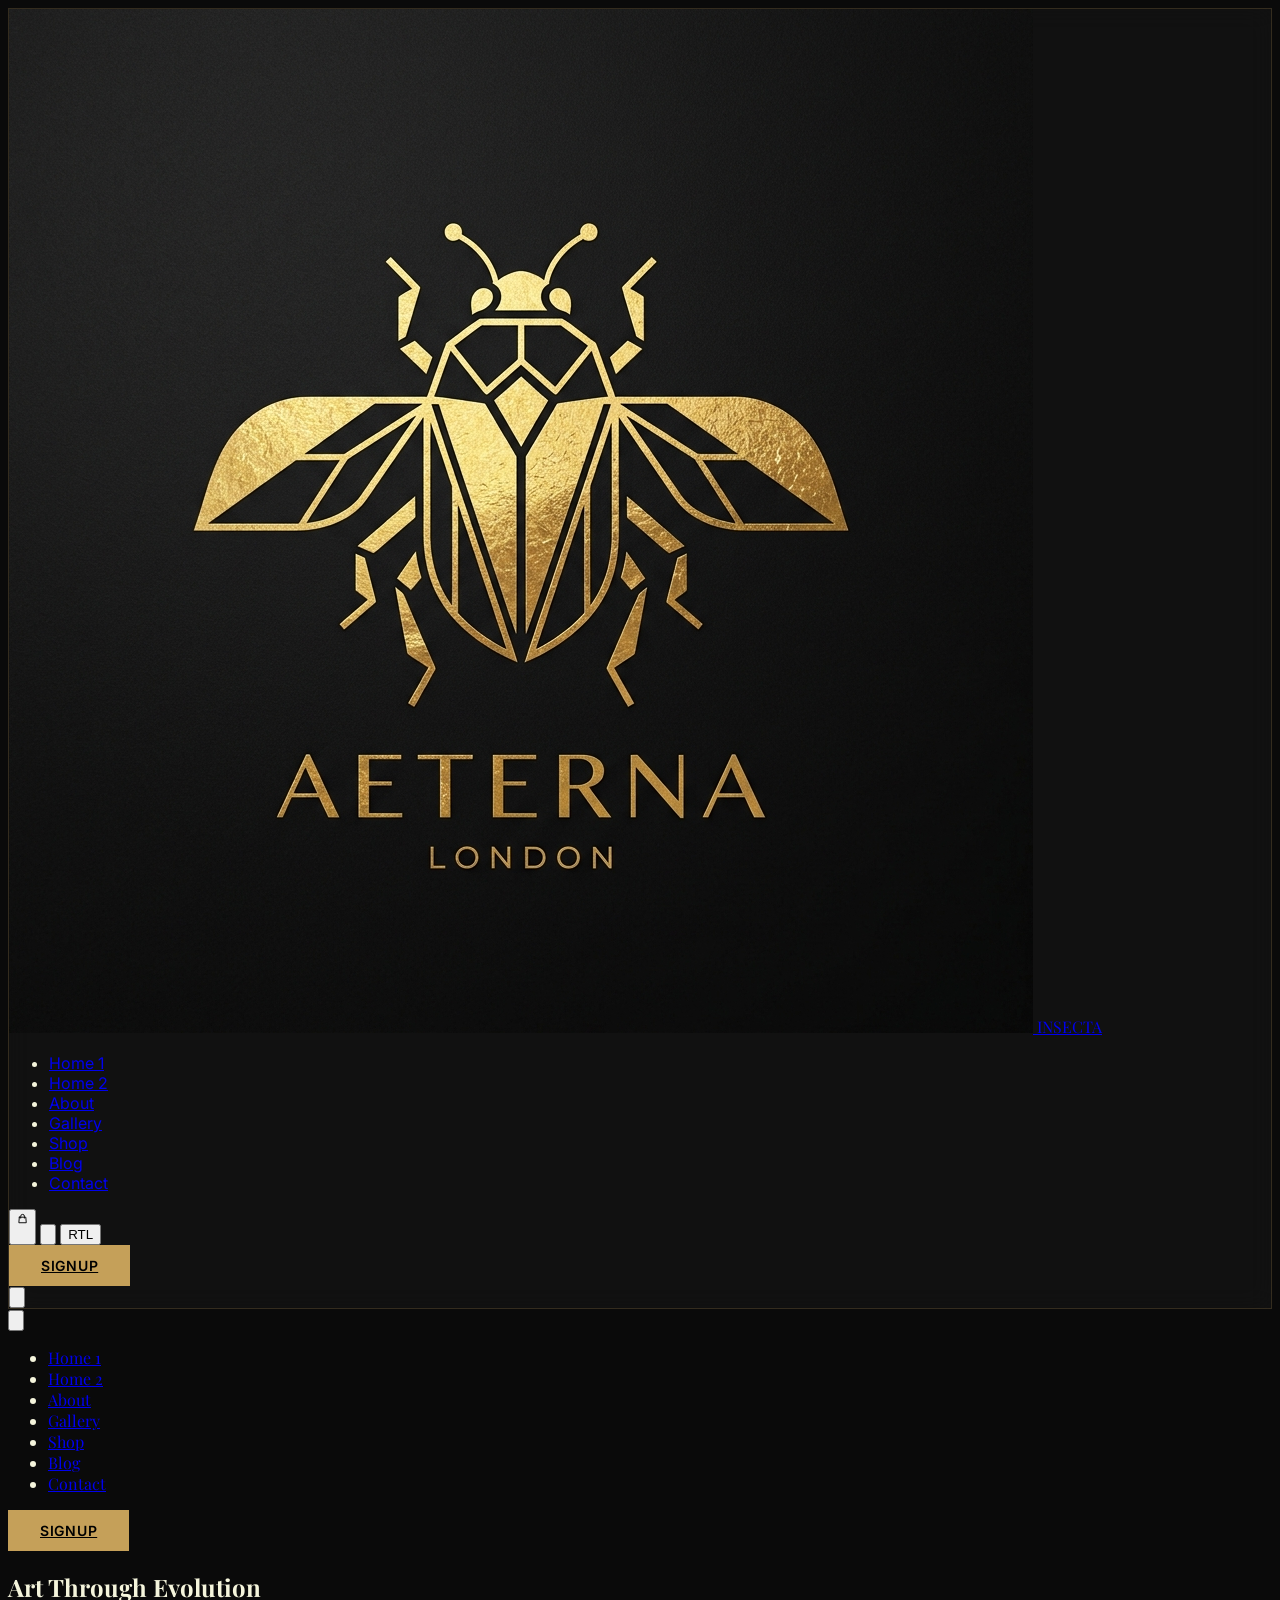
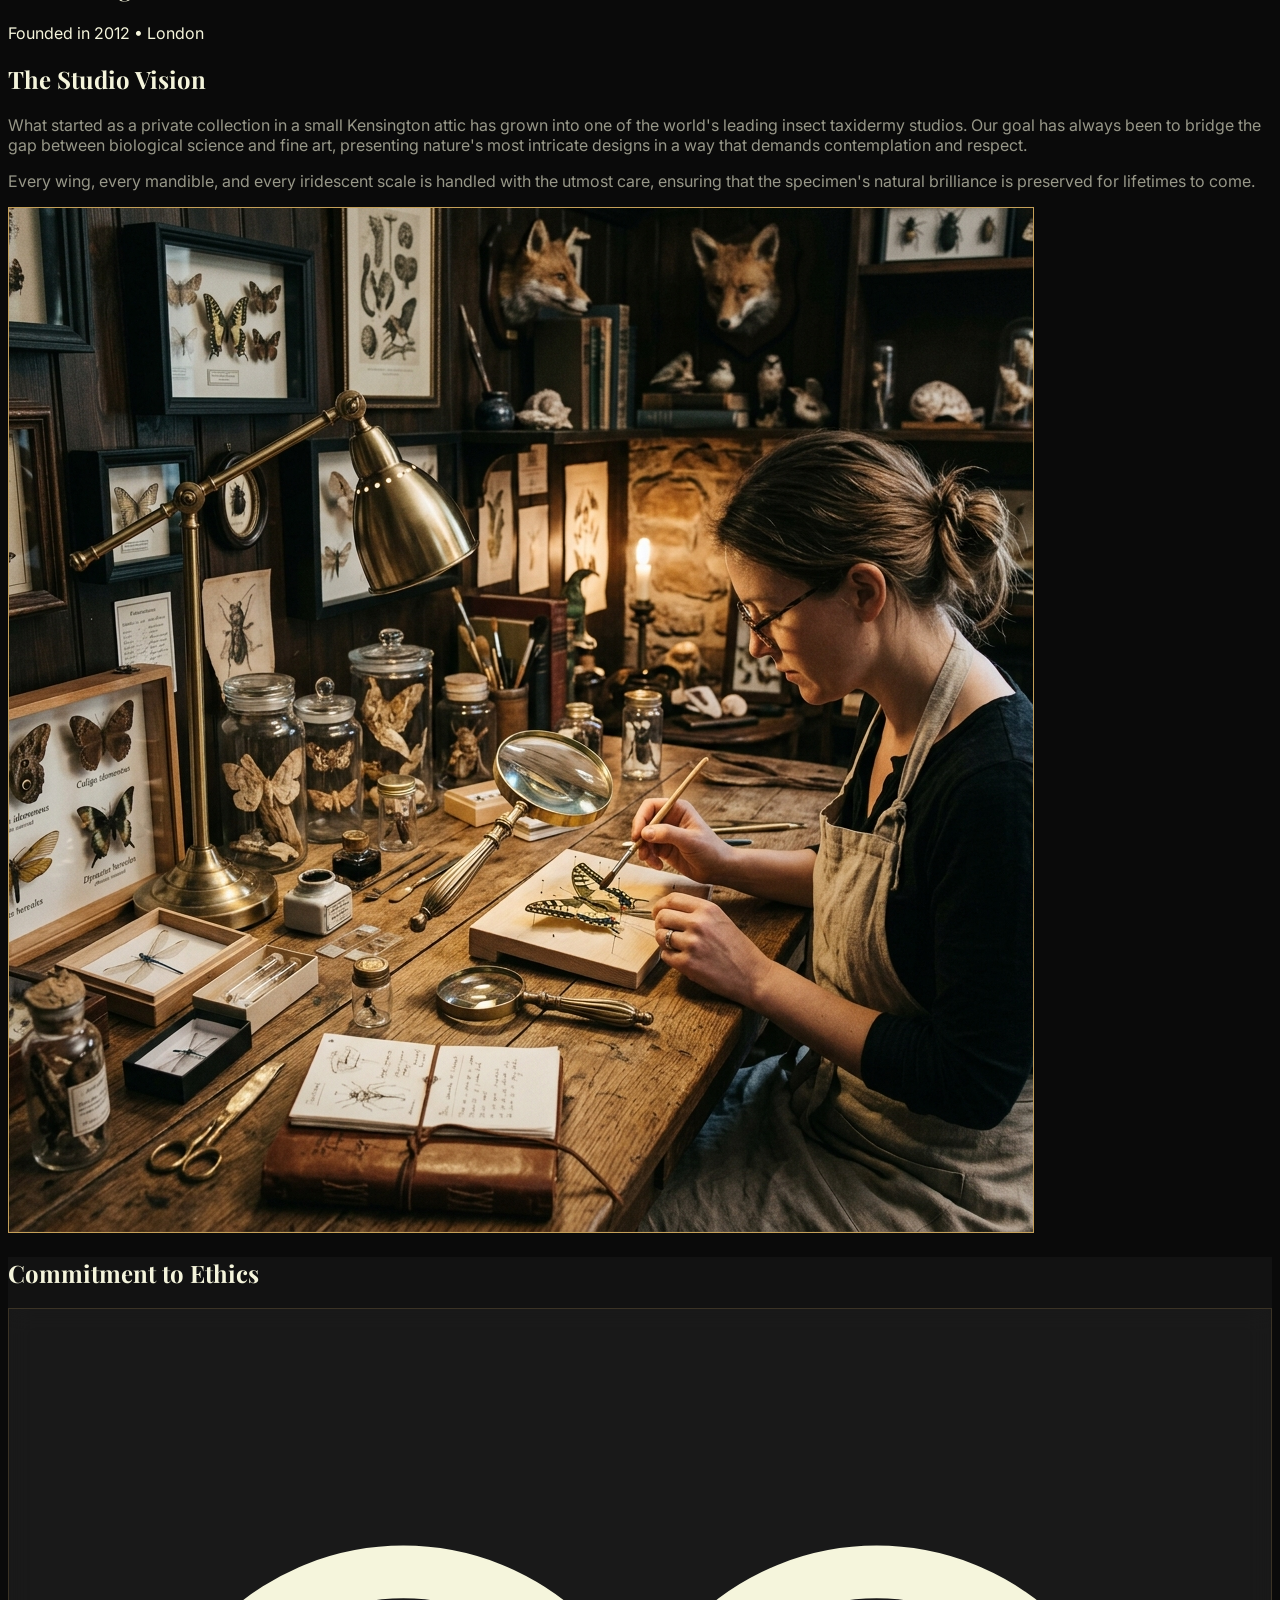
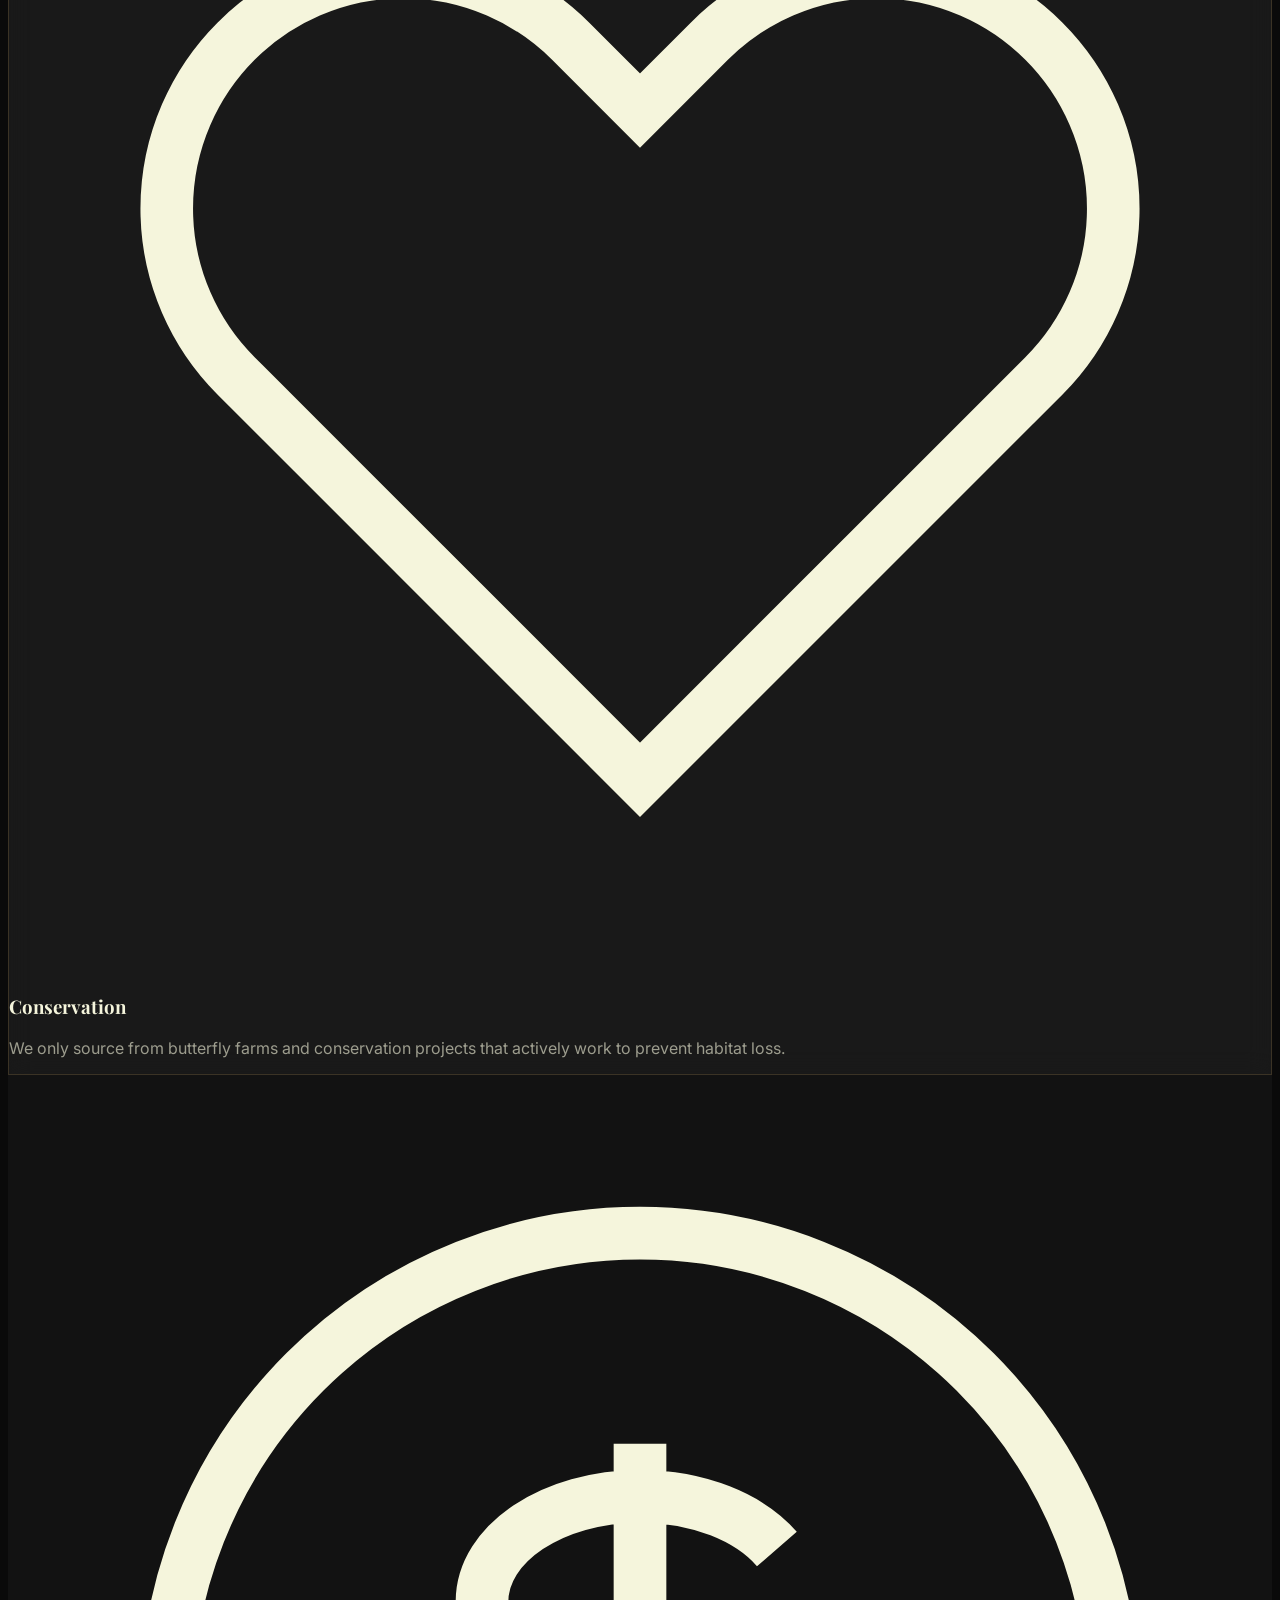
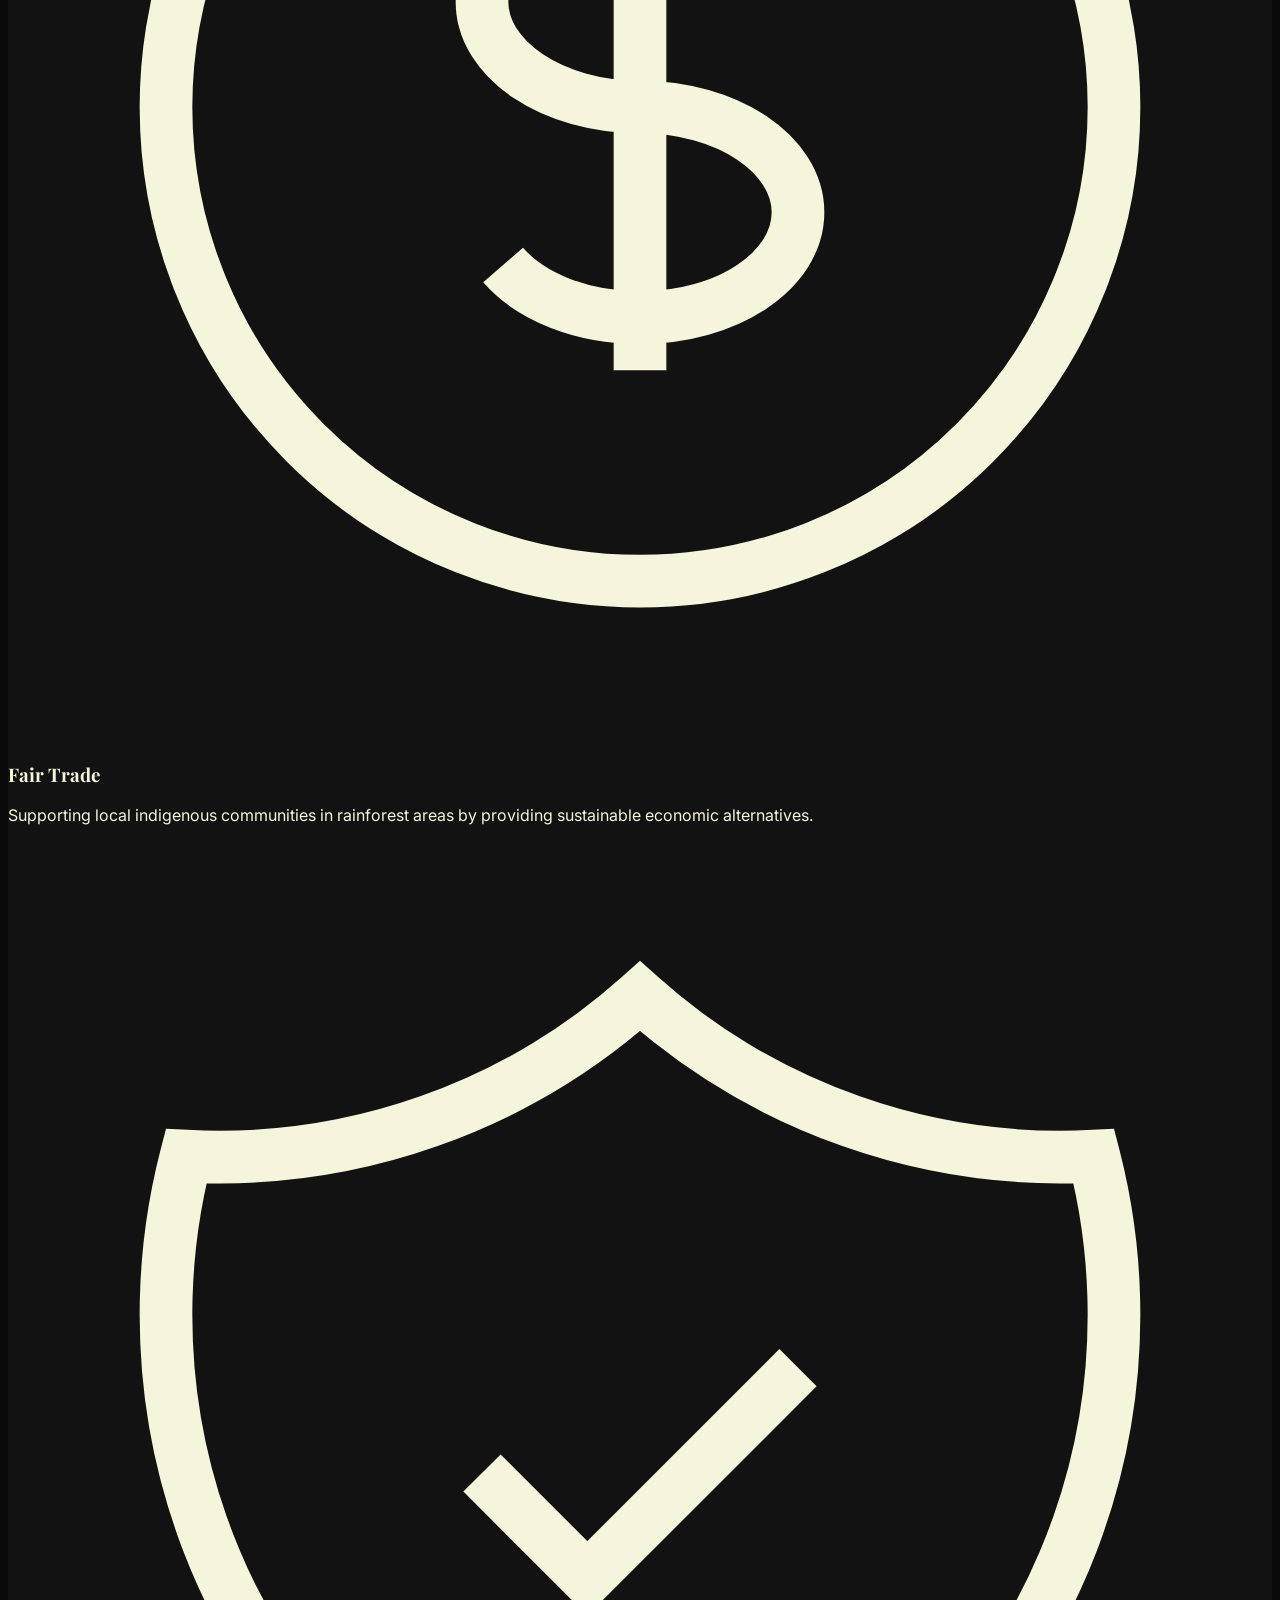
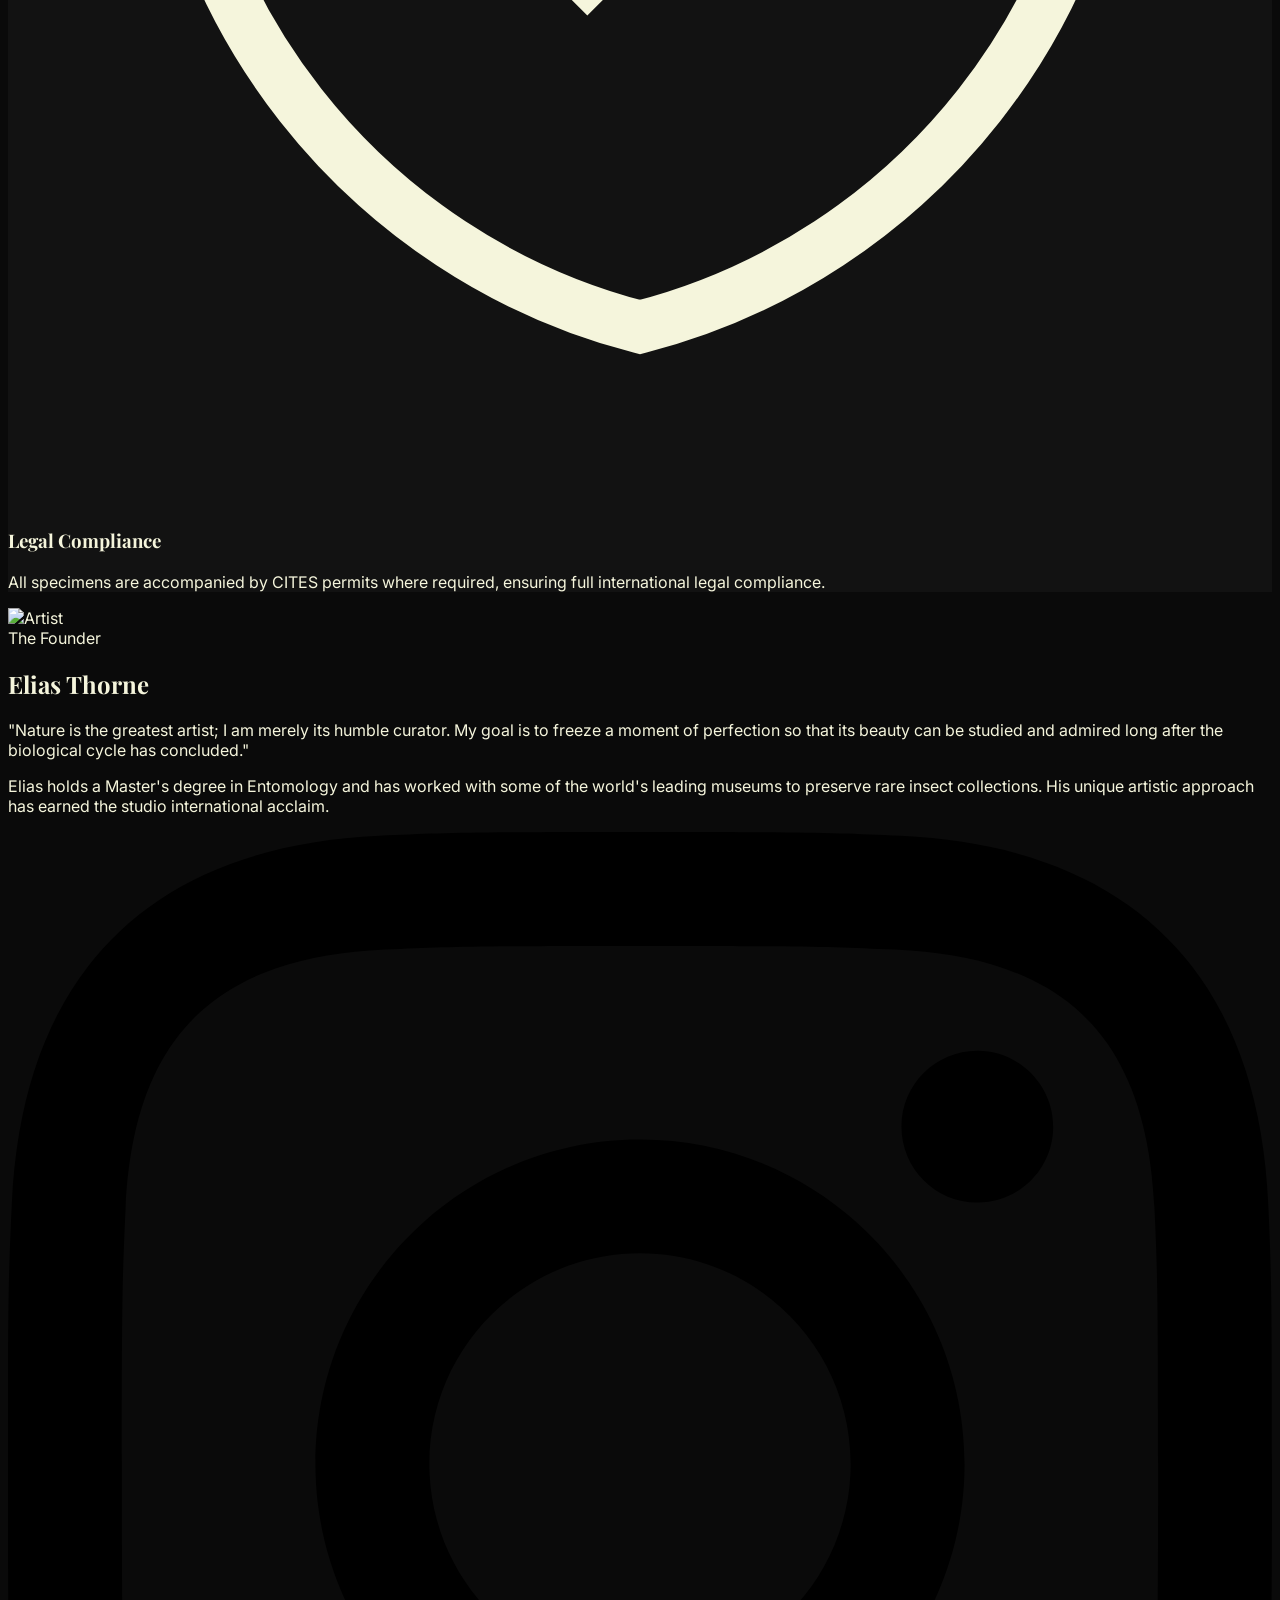
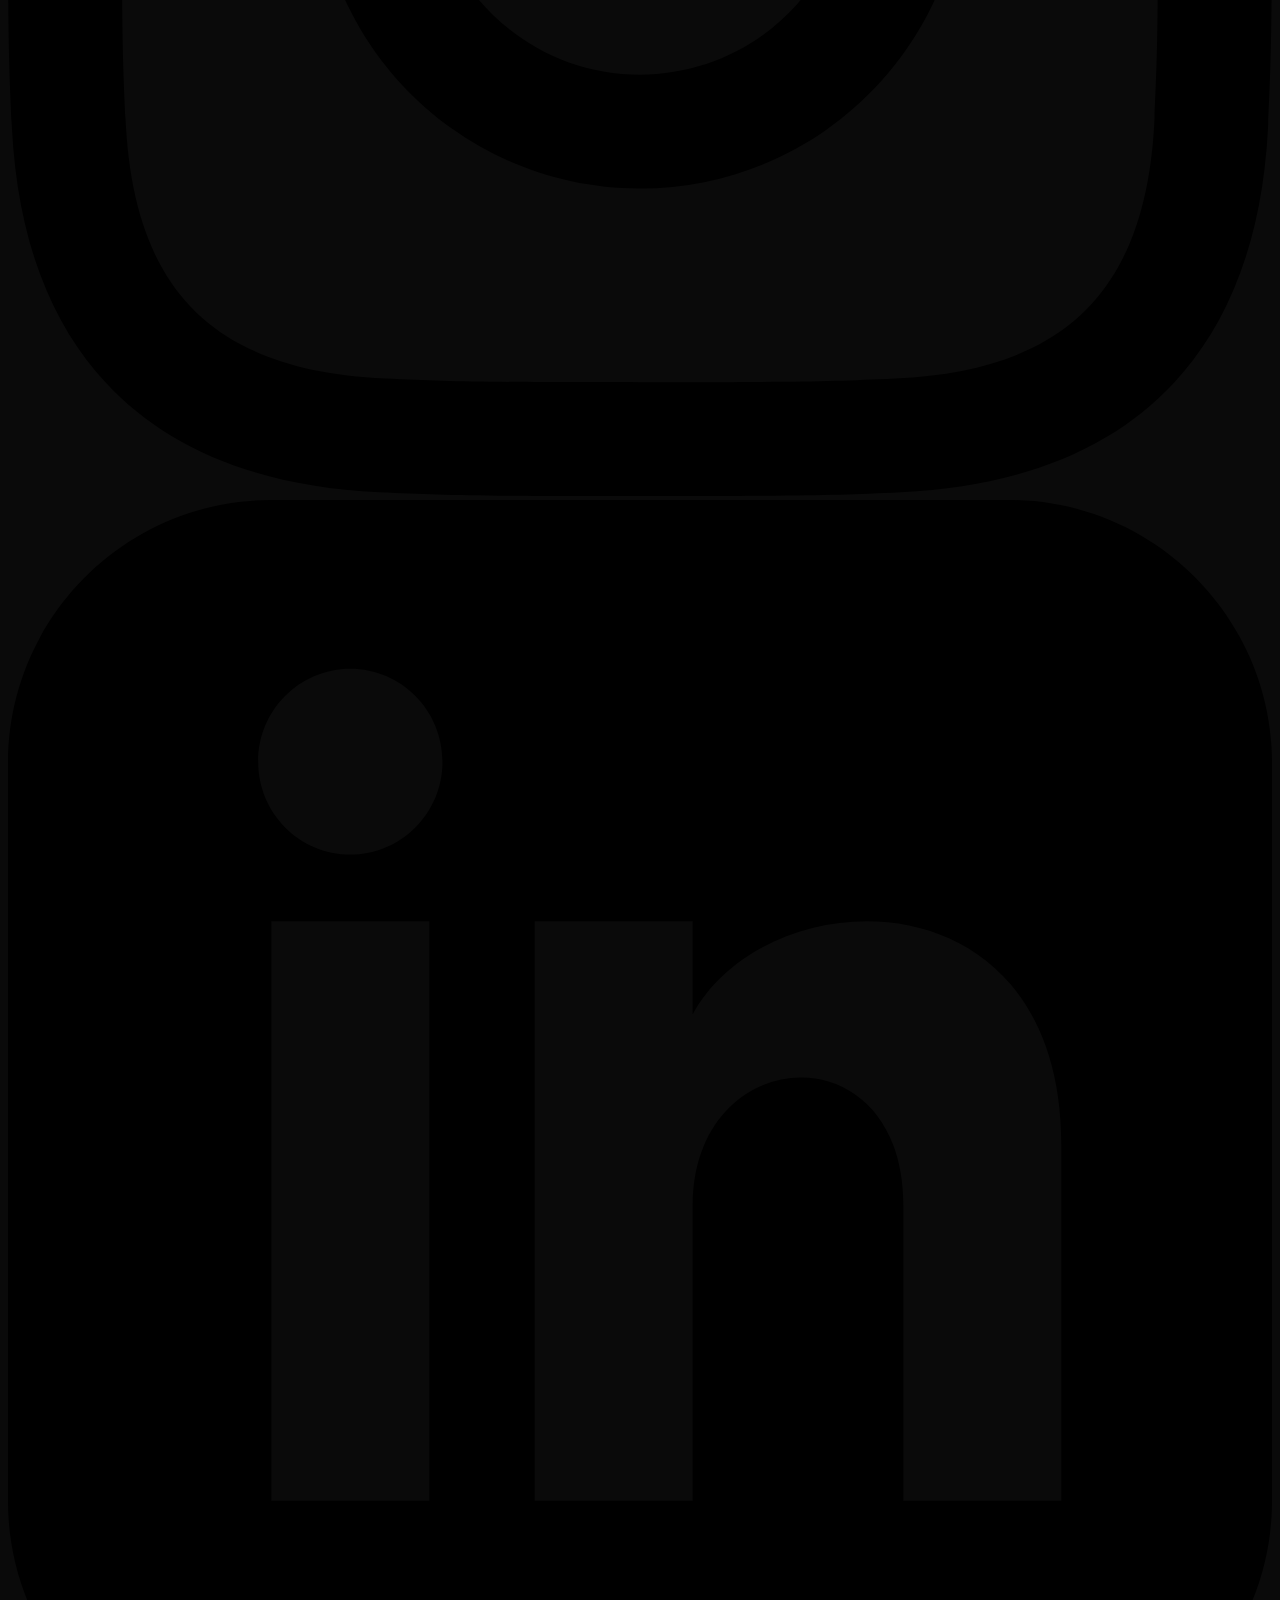
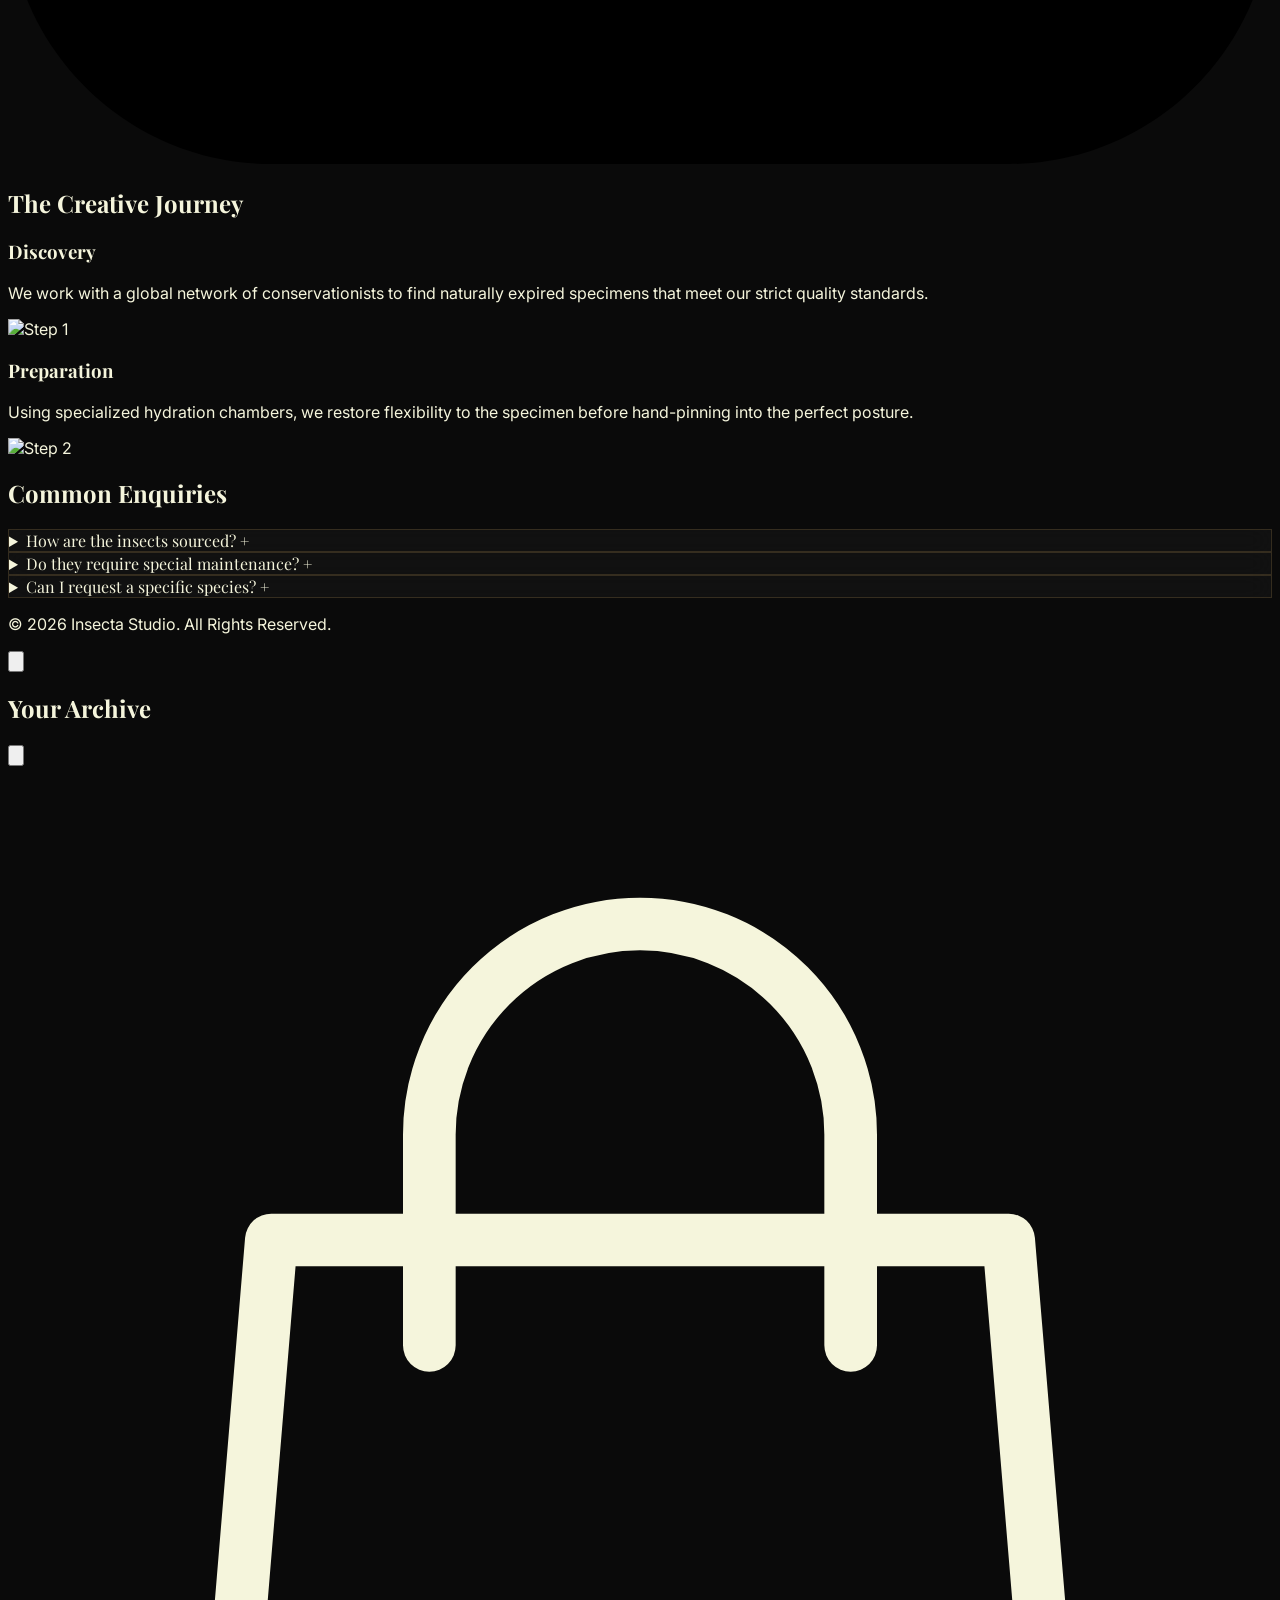
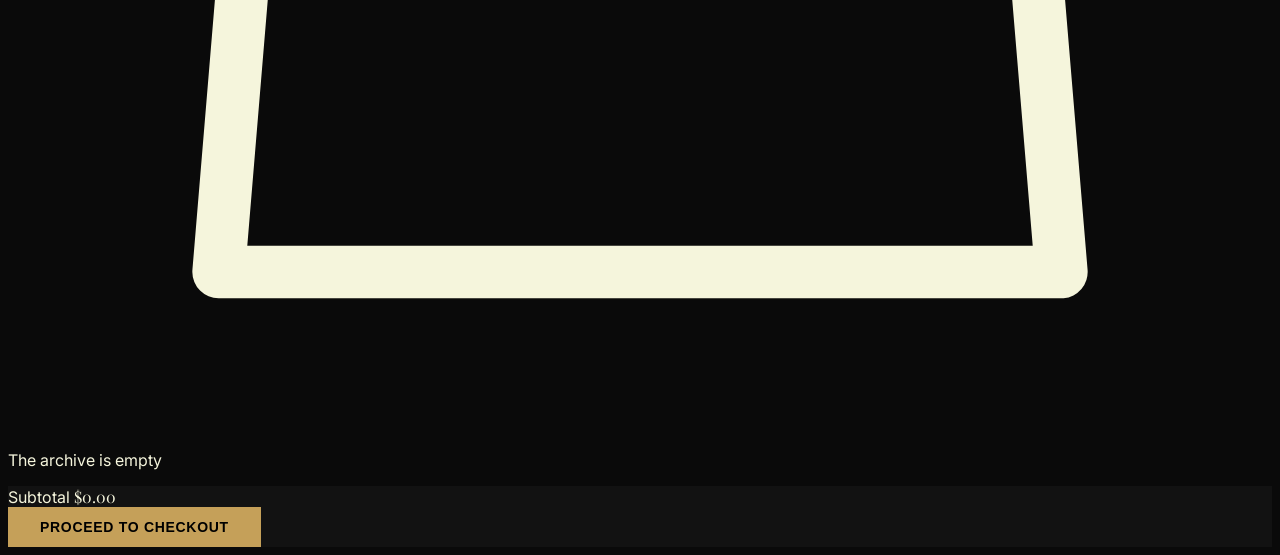
==== about.html @ 560e8189 "first commit" ====
<!DOCTYPE html>
<html lang="en" data-theme="dark">
<head>
    <meta charset="UTF-8">
    <meta name="viewport" content="width=device-width, initial-scale=1.0">
    <title>Our Story | Insecta Studio</title>
    <script src="https://cdn.tailwindcss.com"></script>
    <link rel="stylesheet" href="css/style.css">
    <link rel="icon" type="image/png" href="assets/images/favicon.png">
    <script>
        tailwind.config = {
            darkMode: 'class',
            theme: { extend: { colors: { primary: '#c5a059', secondary: '#064e3b', dark: '#0a0a0a', light: '#f5f5dc' } } }
        }
    </script>
</head>
<body>
    <!-- Navigation (Same) -->
    <header class="sticky top-0 w-full z-50 transition-all duration-300 py-6 glass">
        <nav class="container mx-auto px-6 flex justify-between items-center">
            <a href="index.html" class="flex items-center gap-3 group">
                <img src="assets/images/logo.png" alt="Logo" class="w-8 h-8 object-contain group-hover:scale-110 transition-transform">
                <span class="font-serif text-2xl tracking-widest hidden md:block">INSECTA</span>
            </a>
            <ul class="hidden lg:flex items-center gap-8 text-sm tracking-[0.2em] font-medium uppercase">
                <li><a href="index.html" class="nav-link">Home 1</a></li>
                <li><a href="home2.html" class="nav-link">Home 2</a></li>
                <li><a href="about.html" class="nav-link active">About</a></li>
                <li><a href="gallery.html" class="nav-link">Gallery</a></li>
                <li><a href="shop.html" class="nav-link">Shop</a></li>
                <li><a href="blog.html" class="nav-link">Blog</a></li>
                <li><a href="contact.html" class="nav-link">Contact</a></li>
            </ul>
            <div class="flex items-center gap-4">
                <button id="cart-btn" class="p-2 border border-primary/30 hover:border-primary transition-colors relative">
                    <svg class="w-5 h-5 stroke-primary" fill="none" viewBox="0 0 24 24" stroke="currentColor" stroke-width="2">
                        <path stroke-linecap="round" stroke-linejoin="round" d="M16 11V7a4 4 0 00-8 0v4M5 9h14l1 12H4L5 9z" />
                    </svg>
                    <span id="cart-count" class="absolute -top-1 -right-1 bg-primary text-black text-[10px] font-bold w-4 h-4 rounded-full flex items-center justify-center opacity-0 transition-opacity">0</span>
                </button>
                <button id="theme-toggle" class="p-2 border border-primary/30 hover:border-primary transition-colors"><svg class="theme-icon w-5 h-5 fill-primary" viewBox="0 0 24 24"></svg></button>
                <button id="rtl-toggle" class="hidden sm:block p-2 border border-primary/30 hover:border-primary transition-colors text-[10px] font-bold text-primary">RTL</button>
                <div class="hidden md:flex items-center gap-4 ml-4">
                    <a href="signup.html" class="btn-premium">SIGNUP</a>
                </div>
                <button id="menu-btn" class="lg:hidden p-2 text-primary"><svg class="w-8 h-8" fill="none" stroke="currentColor" viewBox="0 0 24 24"><path stroke-linecap="round" stroke-linejoin="round" stroke-width="2" d="M4 6h16M4 12h16m-7 6h7"></path></svg></button>
            </div>
        </nav>
    </header>

    <!-- Mobile Menu -->
    <div id="mobile-menu" class="fixed inset-0 z-[60] bg-theme-overlay hidden flex-col items-center justify-center text-center p-6 gap-8 text-theme-main">
        <button id="close-menu" class="absolute top-8 right-8 text-primary"><svg class="w-8 h-8" fill="none" stroke="currentColor" viewBox="0 0 24 24"><path stroke-linecap="round" stroke-linejoin="round" stroke-width="2" d="M6 18L18 6M6 6l12 12"></path></svg></button>
        <ul class="flex flex-col gap-6 text-2xl font-serif tracking-widest uppercase text-theme-main">
            <li><a href="index.html">Home 1</a></li>
            <li><a href="home2.html">Home 2</a></li>
            <li><a href="about.html">About</a></li>
            <li><a href="gallery.html">Gallery</a></li>
            <li><a href="shop.html">Shop</a></li>
            <li><a href="blog.html">Blog</a></li>
            <li><a href="contact.html">Contact</a></li>
        </ul>
        <div class="flex flex-col gap-4 w-full max-w-xs mt-4">
            <a href="signup.html" class="btn-premium">SIGNUP</a>
        </div>
    </div>

    <!-- Page Header -->
    <section class="py-20 bg-[#0d0d0d]">
        <div class="container mx-auto px-6 text-center">
            <h1 class="text-5xl md:text-8xl font-serif mb-6">Art Through <span class="italic text-primary">Evolution</span></h1>
            <p class="text-primary tracking-widest uppercase text-sm">Founded in 2012 • London</p>
        </div>
    </section>

    <!-- Studio Story -->
    <section class="py-24 bg-theme-main">
        <div class="container mx-auto px-6 grid grid-cols-1 lg:grid-cols-2 gap-20 items-center">
            <div class="order-2 lg:order-1">
                <h2 class="text-4xl font-serif mb-8 text-theme-main">The Studio Vision</h2>
                <p class="text-theme-muted leading-relaxed text-lg mb-6">
                    What started as a private collection in a small Kensington attic has grown into one of the world's leading insect taxidermy studios. Our goal has always been to bridge the gap between biological science and fine art, presenting nature's most intricate designs in a way that demands contemplation and respect.
                </p>
                <p class="text-theme-muted leading-relaxed text-lg">
                    Every wing, every mandible, and every iridescent scale is handled with the utmost care, ensuring that the specimen's natural brilliance is preserved for lifetimes to come.
                </p>
            </div>
            <div class="order-1 lg:order-2">
                <img src="assets/images/about.png" alt="Studio" class="w-full museum-border p-4">
            </div>
        </div>
    </section>

    <!-- Ethical Sourcing -->
    <section class="py-24 bg-theme-sec">
        <div class="container mx-auto px-6">
            <div class="max-w-4xl mx-auto text-center">
                <h2 class="text-4xl font-serif mb-12 text-theme-main">Commitment to Ethics</h2>
                <div class="grid grid-cols-1 md:grid-cols-3 gap-12">
                    <div class="p-8 border-theme glass transition-all group">
                        <div class="w-12 h-12 bg-primary/10 flex items-center justify-center mx-auto mb-6 group-hover:bg-primary transition-all">
                            <svg class="w-6 h-6 text-primary group-hover:text-black" fill="none" stroke="currentColor" viewBox="0 0 24 24"><path d="M4.318 6.318a4.5 4.5 0 000 6.364L12 20.364l7.682-7.682a4.5 4.5 0 00-6.364-6.364L12 7.636l-1.318-1.318a4.5 4.5 0 00-6.364 0z"></path></svg>
                        </div>
                        <h3 class="font-serif text-xl mb-4 text-theme-main">Conservation</h3>
                        <p class="text-sm text-theme-muted">We only source from butterfly farms and conservation projects that actively work to prevent habitat loss.</p>
                    </div>
                    <div class="p-8 border border-primary/20 hover:border-primary transition-all group">
                        <div class="w-12 h-12 bg-primary/10 flex items-center justify-center mx-auto mb-6 group-hover:bg-primary transition-all">
                            <svg class="w-6 h-6 text-primary group-hover:text-black" fill="none" stroke="currentColor" viewBox="0 0 24 24"><path d="M12 8c-1.657 0-3 .895-3 2s1.343 2 3 2 3 .895 3 2-1.343 2-3 2m0-8c1.11 0 2.08.402 2.599 1M12 8V7m0 1v8m0 0v1m0-1c-1.11 0-2.08-.402-2.599-1M21 12a9 9 0 11-18 0 9 9 0 0118 0z"></path></svg>
                        </div>
                        <h3 class="font-serif text-xl mb-4">Fair Trade</h3>
                        <p class="text-sm opacity-60">Supporting local indigenous communities in rainforest areas by providing sustainable economic alternatives.</p>
                    </div>
                    <div class="p-8 border border-primary/20 hover:border-primary transition-all group">
                        <div class="w-12 h-12 bg-primary/10 flex items-center justify-center mx-auto mb-6 group-hover:bg-primary transition-all">
                            <svg class="w-6 h-6 text-primary group-hover:text-black" fill="none" stroke="currentColor" viewBox="0 0 24 24"><path d="M9 12l2 2 4-4m5.618-4.016A11.955 11.955 0 0112 2.944a11.955 11.955 0 01-8.618 3.04A12.02 12.02 0 003 9c0 5.591 3.824 10.29 9 11.622 5.176-1.332 9-6.03 9-11.622 0-1.042-.133-2.052-.382-3.016z"></path></svg>
                        </div>
                        <h3 class="font-serif text-xl mb-4">Legal Compliance</h3>
                        <p class="text-sm opacity-60">All specimens are accompanied by CITES permits where required, ensuring full international legal compliance.</p>
                    </div>
                </div>
            </div>
        </div>
    </section>

    <!-- Meet the Artist -->
    <section class="py-24">
        <div class="container mx-auto px-6">
            <div class="flex flex-col lg:flex-row gap-20 items-center">
                <div class="lg:w-1/2">
                    <img src="https://images.unsplash.com/photo-1507003211169-0a1dd7228f2d?auto=format&fit=crop&q=80&w=800" alt="Artist" class="w-full grayscale border border-primary/30 p-2">
                </div>
                <div class="lg:w-1/2">
                    <span class="text-primary tracking-widest uppercase text-sm mb-4 block">The Founder</span>
                    <h2 class="text-4xl font-serif mb-8">Elias Thorne</h2>
                    <p class="opacity-70 leading-relaxed text-lg mb-8 italic">
                        "Nature is the greatest artist; I am merely its humble curator. My goal is to freeze a moment of perfection so that its beauty can be studied and admired long after the biological cycle has concluded."
                    </p>
                    <p class="opacity-70 leading-relaxed mb-8">
                        Elias holds a Master's degree in Entomology and has worked with some of the world's leading museums to preserve rare insect collections. His unique artistic approach has earned the studio international acclaim.
                    </p>
                    <div class="flex gap-4">
                        <a href="#" class="w-10 h-10 border border-primary/20 flex items-center justify-center hover:bg-primary hover:text-black transition-all"><svg class="w-5 h-5 fill-current" viewBox="0 0 24 24"><path d="M12 2.163c3.204 0 3.584.012 4.85.07 3.252.148 4.771 1.691 4.919 4.919.058 1.265.069 1.645.069 4.849 0 3.205-.012 3.584-.069 4.849-.149 3.225-1.664 4.771-4.919 4.919-1.266.058-1.644.07-4.85.07-3.204 0-3.584-.012-4.849-.07-3.26-.149-4.771-1.699-4.919-4.92-.058-1.265-.07-1.644-.07-4.849 0-3.204.013-3.584.07-4.849.149-3.227 1.664-4.771 4.919-4.919 1.266-.057 1.645-.069 4.849-.069zm0-2.163c-3.259 0-3.667.014-4.947.072-4.358.2-6.78 2.618-6.98 6.98-.059 1.281-.073 1.689-.073 4.948 0 3.259.014 3.668.072 4.948.2 4.358 2.618 6.78 6.98 6.98 1.281.058 1.689.072 4.948.072 3.259 0 3.668-.014 4.948-.072 4.354-.2 6.782-2.618 6.979-6.98.059-1.28.073-1.689.073-4.948 0-3.259-.014-3.667-.072-4.947-.196-4.354-2.617-6.78-6.979-6.98-1.281-.059-1.69-.073-4.949-.073zm0 5.838c-3.403 0-6.162 2.759-6.162 6.162s2.759 6.163 6.162 6.163 6.162-2.759 6.162-6.163-2.759-6.162-6.162-6.162zm0 10.162c-2.209 0-4-1.79-4-4 0-2.209 1.791-4 4-4s4 1.791 4 4c0 2.21-1.791 4-4 4zm6.406-11.845c-.796 0-1.441.645-1.441 1.44s.645 1.44 1.441 1.44c.795 0 1.439-.645 1.439-1.44s-.644-1.44-1.439-1.44z"/></svg></a>
                        <a href="#" class="w-10 h-10 border border-primary/20 flex items-center justify-center hover:bg-primary hover:text-black transition-all"><svg class="w-5 h-5 fill-current" viewBox="0 0 24 24"><path d="M19 0h-14c-2.761 0-5 2.239-5 5v14c0 2.761 2.239 5 5 5h14c2.762 0 5-2.239 5-5v-14c0-2.761-2.238-5-5-5zm-11 19h-3v-11h3v11zm-1.5-12.268c-.966 0-1.75-.79-1.75-1.764s.784-1.764 1.75-1.764 1.75.79 1.75 1.764-.783 1.764-1.75 1.764zm13.5 12.268h-3v-5.604c0-3.368-4-3.113-4 0v5.604h-3v-11h3v1.765c1.396-2.586 7-2.777 7 2.476v6.759z"/></svg></a>
                    </div>
                </div>
            </div>
        </div>
    </section>

    <!-- Timeline/Process -->
    <section class="py-24 bg-[#0d0d0d]">
        <div class="container mx-auto px-6">
            <h2 class="text-4xl font-serif text-center mb-20">The Creative Journey</h2>
            <div class="relative space-y-24">
                <div class="absolute left-1/2 top-0 bottom-0 w-px bg-primary/20 -translate-x-1/2 hidden lg:block"></div>
                
                <!-- Step 1 -->
                <div class="flex flex-col lg:flex-row items-center gap-12 relative">
                    <div class="lg:w-1/2 lg:text-right">
                        <h3 class="text-2xl font-serif mb-4">Discovery</h3>
                        <p class="opacity-60">We work with a global network of conservationists to find naturally expired specimens that meet our strict quality standards.</p>
                    </div>
                    <div class="w-4 h-4 bg-primary absolute left-1/2 -translate-x-1/2 z-10 hidden lg:block"></div>
                    <div class="lg:w-1/2">
                        <img src="https://images.unsplash.com/photo-1541339907198-e08759dfc3f3?auto=format&fit=crop&q=80&w=400" alt="Step 1" class="w-48 grayscale hover:grayscale-0 transition-all mx-auto lg:mx-0">
                    </div>
                </div>

                <!-- Step 2 -->
                <div class="flex flex-col lg:flex-row-reverse items-center gap-12 relative">
                    <div class="lg:w-1/2 lg:text-left">
                        <h3 class="text-2xl font-serif mb-4">Preparation</h3>
                        <p class="opacity-60">Using specialized hydration chambers, we restore flexibility to the specimen before hand-pinning into the perfect posture.</p>
                    </div>
                    <div class="w-4 h-4 bg-primary absolute left-1/2 -translate-x-1/2 z-10 hidden lg:block"></div>
                    <div class="lg:w-1/2">
                        <img src="https://images.unsplash.com/photo-1506744038136-46273834b3fb?auto=format&fit=crop&q=80&w=400" alt="Step 2" class="w-48 grayscale hover:grayscale-0 transition-all mx-auto lg:mx-right">
                    </div>
                </div>
            </div>
        </div>
    </section>

    <!-- FAQ -->
    <section class="py-24 bg-theme-main">
        <div class="container mx-auto px-6 max-w-3xl">
            <h2 class="text-4xl font-serif text-center mb-16">Common Enquiries</h2>
            <div class="space-y-6">
                <details class="group glass p-6 border border-primary/20 cursor-pointer">
                    <summary class="flex justify-between items-center font-serif text-xl list-none">
                        <span>How are the insects sourced?</span>
                        <span class="text-primary group-open:rotate-45 transition-transform">+</span>
                    </summary>
                    <p class="mt-4 opacity-60 leading-relaxed">We source exclusively from sustainable butterfly farms and conservation projects. These programs support local ecosystems by giving native populations a financial incentive to preserve the rainforest rather than clear it for agriculture.</p>
                </details>
                <details class="group glass p-6 border border-primary/20 cursor-pointer">
                    <summary class="flex justify-between items-center font-serif text-xl list-none">
                        <span>Do they require special maintenance?</span>
                        <span class="text-primary group-open:rotate-45 transition-transform">+</span>
                    </summary>
                    <p class="mt-4 opacity-60 leading-relaxed">Our frames are sealed with museum-grade UV protection glass. Simply keep them out of direct sunlight and in a stable temperature environment to prevent fading or deterioration.</p>
                </details>
                <details class="group glass p-6 border border-primary/20 cursor-pointer">
                    <summary class="flex justify-between items-center font-serif text-xl list-none">
                        <span>Can I request a specific species?</span>
                        <span class="text-primary group-open:rotate-45 transition-transform">+</span>
                    </summary>
                    <p class="mt-4 opacity-60 leading-relaxed">Yes, we handle custom commissions. If you have a specific species in mind, contact our studio and we will check our archives or source it ethically through our network.</p>
                </details>
            </div>
        </div>
    </section>

    <!-- Footer (Same) -->
    <footer class="bg-theme-main pt-24 pb-12 border-t border-primary/10 text-theme-main">
        <div class="container mx-auto px-6 text-center">
            <p class="text-center text-[10px] uppercase tracking-[0.2em] opacity-40 border-t border-primary/10 pt-12">&copy; 2026 Insecta Studio. All Rights Reserved.</p>
        </div>
    </footer>

    <button id="scroll-to-top" class="fixed bottom-8 right-8 z-40 bg-primary/20 backdrop-blur-md p-3 border border-primary/30 opacity-0 pointer-events-none transition-all duration-300 hover:bg-primary hover:text-black"><svg class="w-6 h-6" fill="none" stroke="currentColor" viewBox="0 0 24 24"><path d="M5 10l7-7m0 0l7 7m-7-7v18"></path></svg></button>

    <!-- Cart Drawer -->
    <div id="cart-drawer" class="fixed inset-0 z-[100] hidden">
        <div id="cart-overlay" class="absolute inset-0 bg-black/60 backdrop-blur-sm"></div>
        <div class="absolute right-0 top-0 h-full w-full max-w-md bg-theme-main shadow-2xl flex flex-col transform translate-x-full transition-transform duration-500" id="cart-content">
            <div class="p-8 border-b border-primary/10 flex justify-between items-center">
                <h2 class="font-serif text-2xl tracking-widest uppercase">Your Archive</h2>
                <button id="close-cart" class="p-2 hover:text-primary transition-colors">
                    <svg class="w-6 h-6" fill="none" viewBox="0 0 24 24" stroke="currentColor" stroke-width="2">
                        <path stroke-linecap="round" stroke-linejoin="round" d="M6 18L18 6M6 6l12 12" />
                    </svg>
                </button>
            </div>
            <div id="cart-items" class="flex-1 overflow-y-auto p-8 space-y-8">
                <div id="empty-cart-msg" class="h-full flex flex-col items-center justify-center text-center opacity-40">
                    <svg class="w-16 h-16 mb-4" fill="none" viewBox="0 0 24 24" stroke="currentColor" stroke-width="1"><path d="M16 11V7a4 4 0 00-8 0v4M5 9h14l1 12H4L5 9z" /></svg>
                    <p class="uppercase tracking-widest text-sm">The archive is empty</p>
                </div>
            </div>
            <div class="p-8 border-t border-primary/10 bg-theme-sec">
                <div class="flex justify-between items-center mb-8">
                    <span class="uppercase tracking-widest text-sm opacity-60">Subtotal</span>
                    <span id="cart-total" class="font-serif text-2xl text-primary">$0.00</span>
                </div>
                <button class="btn-premium w-full py-4 text-center">Proceed to Checkout</button>
            </div>
        </div>
    </div>
    <script src="js/main.js"></script>
</body>
</html>
---- css/style.css ----
@import url('https://fonts.googleapis.com/css2?family=Inter:wght@300;400;500;600;700&family=Playfair+Display:ital,wght@0,400..900;1,400..900&display=swap');

:root {
    --primary: #c5a059;
    --primary-dark: #a68545;
    --secondary: #064e3b;
    --dark: #0a0a0a;
    --light: #f5f5dc;
    --accent: #d4af37;
}

[data-theme='dark'] {
    --bg-main: #0a0a0a;
    --bg-sec: #121212;
    --text-main: #f5f5dc;
    --text-muted: rgba(245, 245, 220, 0.6);
    --card-bg: rgba(255, 255, 255, 0.03);
    --border-color: rgba(197, 160, 89, 0.2);
    --primary: #c5a059;
}

[data-theme='light'] {
    --bg-main: #fcfcfc;
    --bg-sec: #f3f3f0;
    --text-main: #1a1a1a;
    --text-muted: rgba(26, 26, 26, 0.7);
    --card-bg: #ffffff;
    --border-color: rgba(166, 133, 69, 0.4);
    --primary: #a68545; /* Darker gold for better contrast on light */
}

html {
    scroll-behavior: smooth;
}

body {
    font-family: 'Inter', sans-serif;
    background-color: var(--bg-main);
    color: var(--text-main);
    transition: background-color 0.4s ease, color 0.4s ease;
}

h1, h2, h3, h4, h5, h6, .font-serif {
    font-family: 'Playfair Display', serif;
}

.glass {
    background: var(--card-bg);
    backdrop-filter: blur(12px);
    -webkit-backdrop-filter: blur(12px);
    border: 1px solid var(--border-color);
}

.bg-theme-main { background-color: var(--bg-main); }
.bg-theme-sec { background-color: var(--bg-sec); }
.bg-theme-overlay { background-color: var(--bg-main); }
.text-theme-main { color: var(--text-main); }
.text-theme-muted { color: var(--text-muted); }
.border-theme { border-color: var(--border-color); }

.museum-border {
    border: 1px solid var(--primary);
    position: relative;
}

.museum-border::after {
    content: '';
    position: absolute;
    top: 5px;
    left: 5px;
    right: 5px;
    bottom: 5px;
    border: 1px solid var(--primary);
    opacity: 0.3;
    pointer-events: none;
}

.nav-link {
    position: relative;
    transition: color 0.3s ease;
}

.nav-link::after {
    content: '';
    position: absolute;
    width: 0;
    height: 1px;
    bottom: -2px;
    left: 0;
    background-color: var(--primary);
    transition: width 0.3s ease;
}

.nav-link:hover::after, .nav-link.active::after {
    width: 100%;
}

.btn-premium {
    display: inline-block;
    padding: 0.75rem 2rem;
    background-color: #c5a059;
    color: #000000 !important;
    font-weight: 600;
    letter-spacing: 0.05em;
    text-transform: uppercase;
    font-size: 0.875rem;
    transition: all 0.3s ease;
    text-align: center;
    border: none;
    cursor: pointer;
}

.btn-premium:hover {
    background-color: #d4af37;
    box-shadow: 0 0 20px rgba(197, 160, 89, 0.4);
    transform: translateY(-2px);
}

.fade-in {
    animation: fadeIn 1s ease-out forwards;
}

@keyframes fadeIn {
    from { opacity: 0; transform: translateY(20px); }
    to { opacity: 1; transform: translateY(0); }
}

/* RTL Support */
[dir='rtl'] {
    direction: rtl;
    text-align: right;
}

[dir='rtl'] .ml-auto { margin-left: 0; margin-right: auto; }
[dir='rtl'] .mr-auto { margin-right: 0; margin-left: auto; }
[dir='rtl'] .text-left { text-align: right; }
[dir='rtl'] .text-right { text-align: left; }
[dir='rtl'] .space-x-8 > :not([hidden]) ~ :not([hidden]) {
    --tw-space-x-reverse: 1;
}

/* Animations */
.hover-lift {
    transition: transform 0.3s cubic-bezier(0.16, 1, 0.3, 1);
}
.hover-lift:hover {
    transform: translateY(-8px);
}

.text-gold-gradient {
    background: linear-gradient(to right, #c5a059, #d4af37, #c5a059);
    -webkit-background-clip: text;
    -webkit-text-fill-color: transparent;
    background-size: 200% auto;
    animation: goldShine 3s linear infinite;
}

@keyframes goldShine {
    to { background-position: 200% center; }
}

/* Custom Scrollbar */
::-webkit-scrollbar {
    width: 8px;
}
::-webkit-scrollbar-track {
    background: var(--bg-main);
}
::-webkit-scrollbar-thumb {
    background: var(--primary);
    border-radius: 4px;
}
::-webkit-scrollbar-thumb:hover {
    background: var(--primary-dark);
}

.gallery-card:hover img {
    transform: scale(1.05);
}

.gallery-card img {
    transition: transform 0.6s cubic-bezier(0.16, 1, 0.3, 1);
}

.theme-icon {
    color: var(--primary);
    transition: transform 0.5s cubic-bezier(0.16, 1, 0.3, 1), color 0.3s ease;
}

#theme-toggle:hover .theme-icon {
    transform: rotate(45deg);
    color: var(--accent);
}
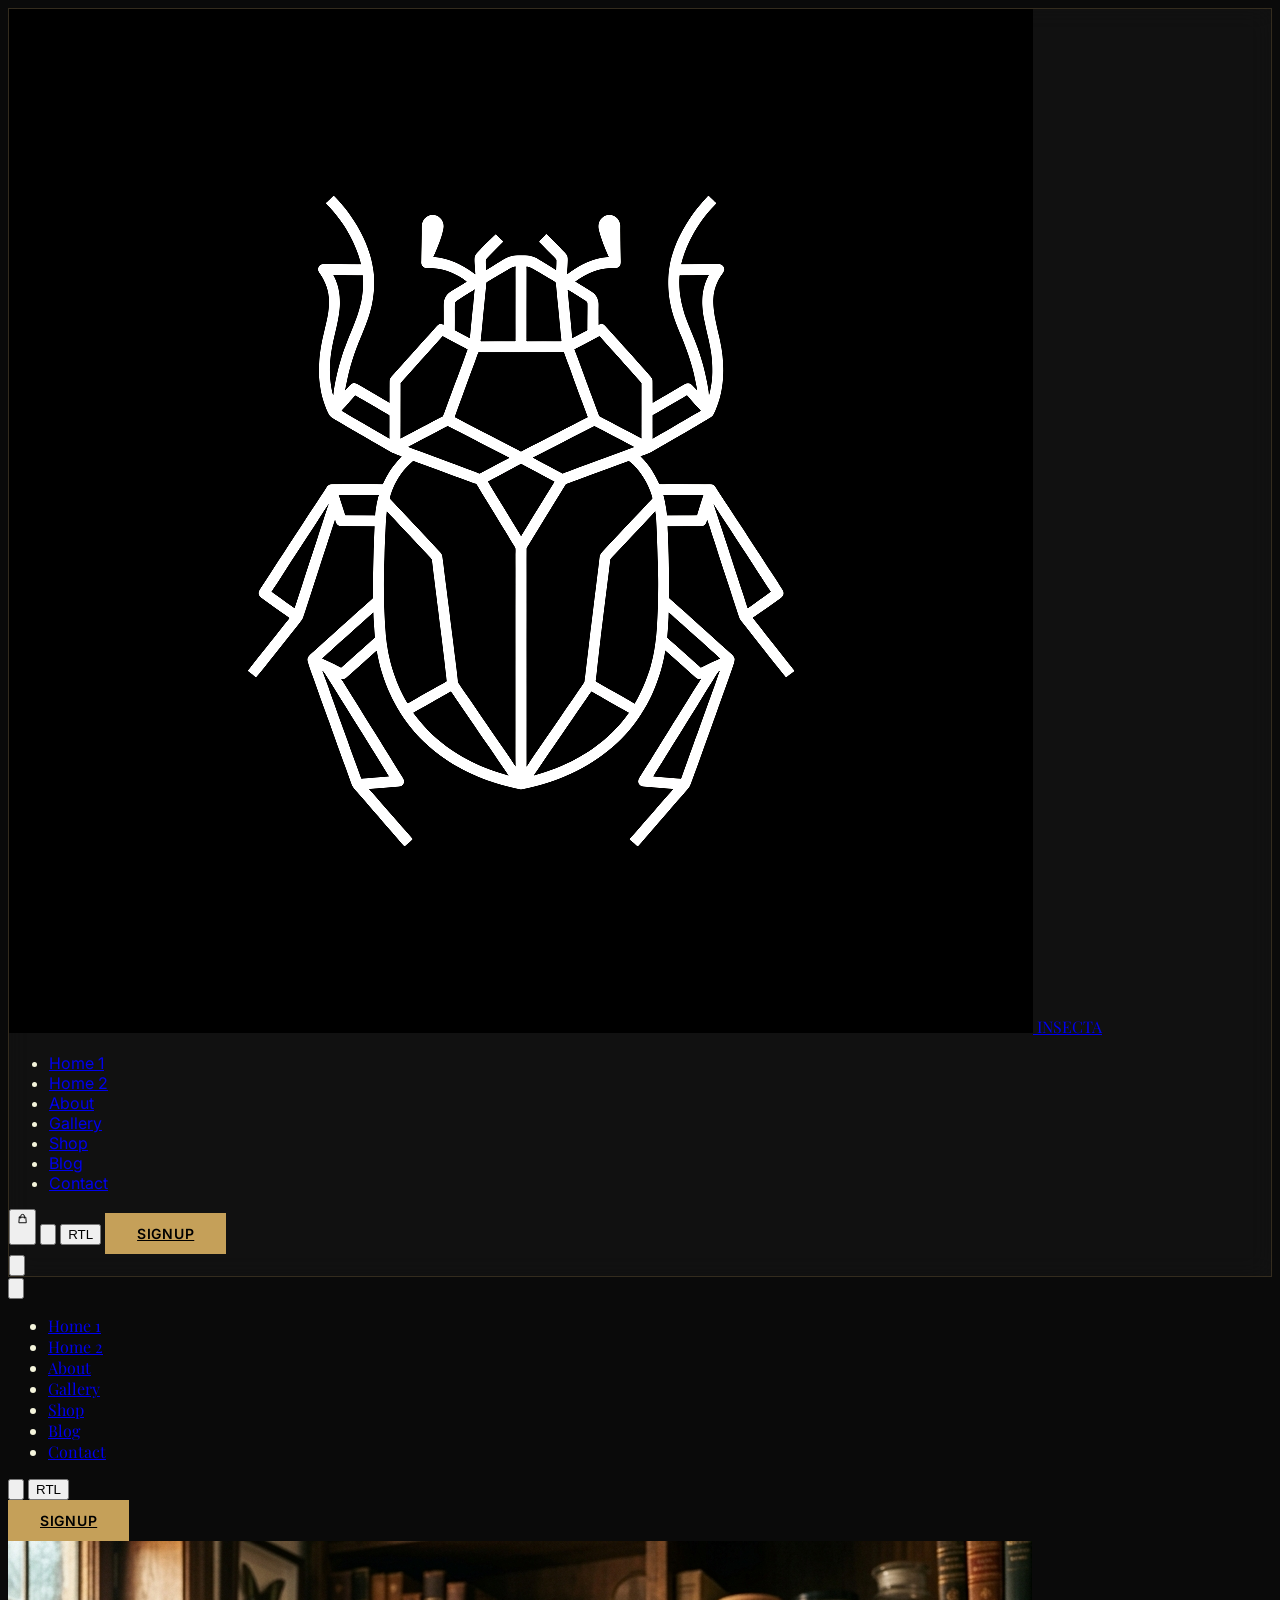
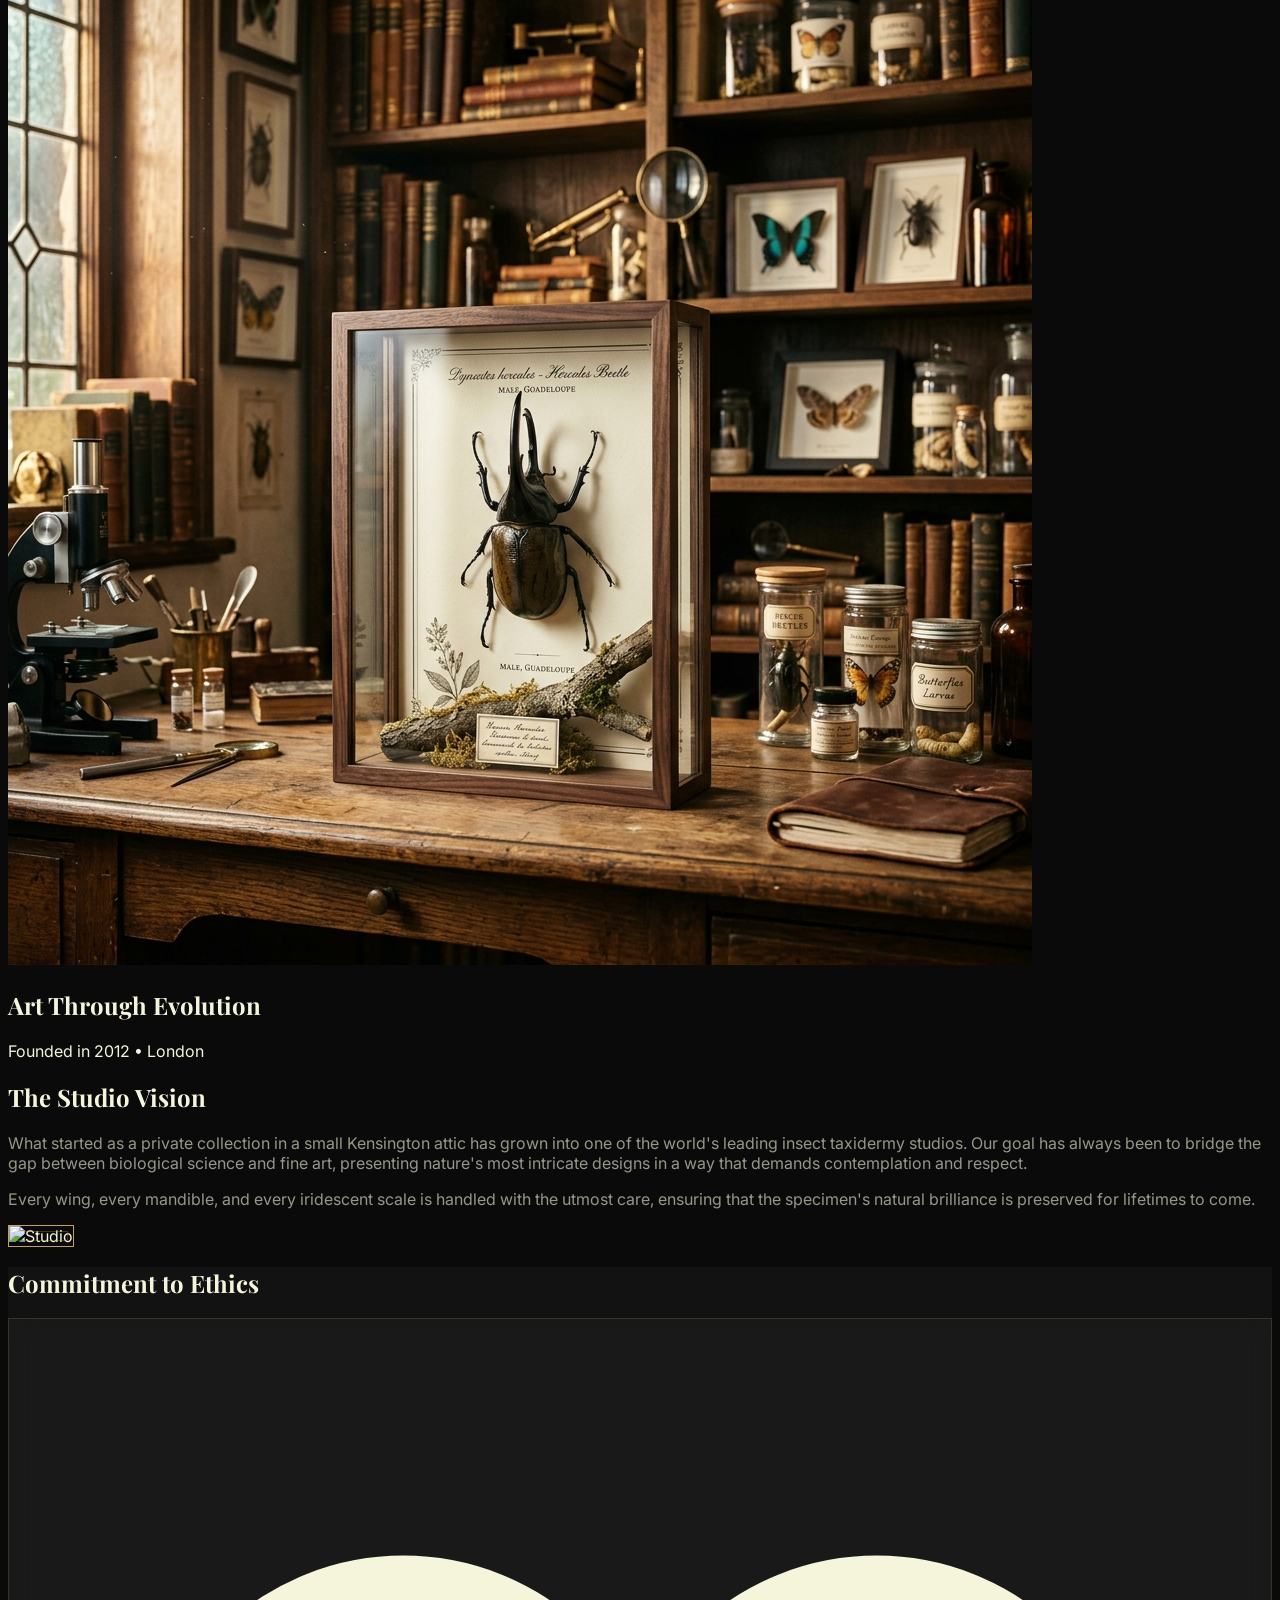
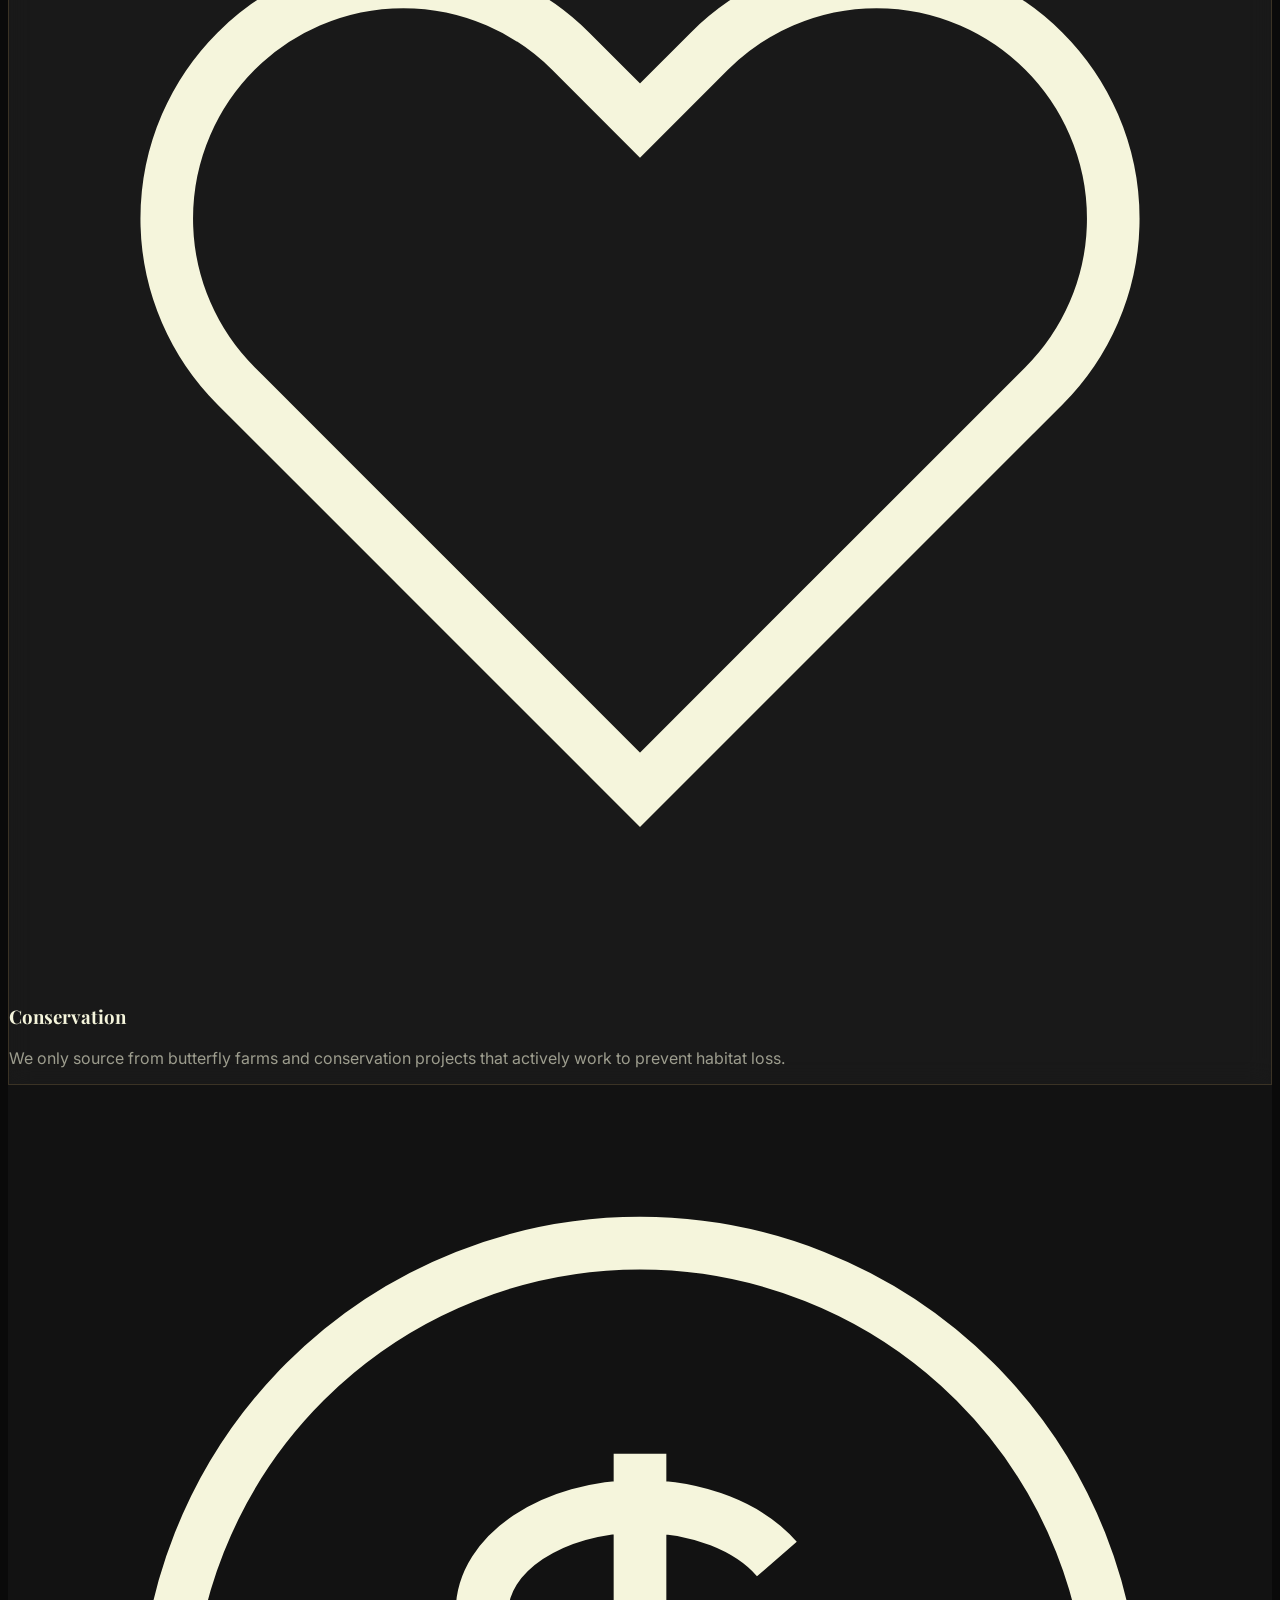
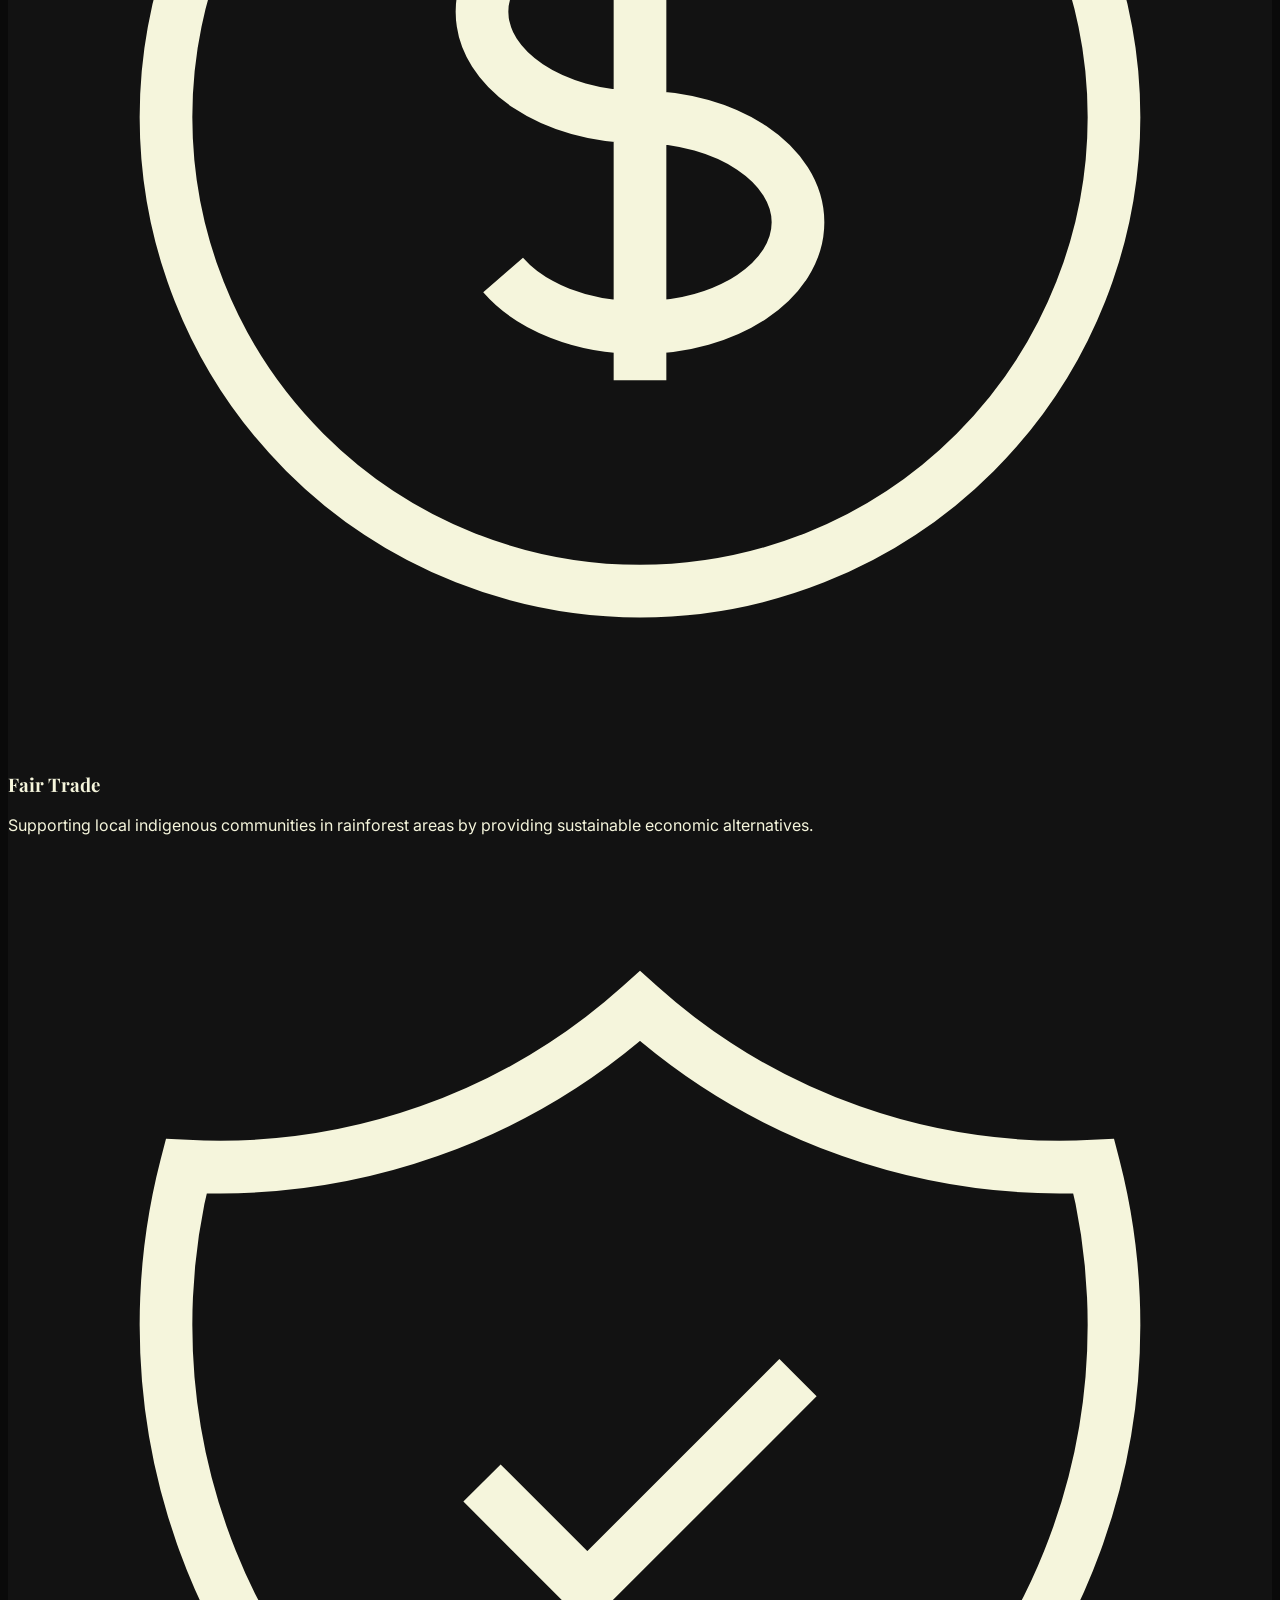
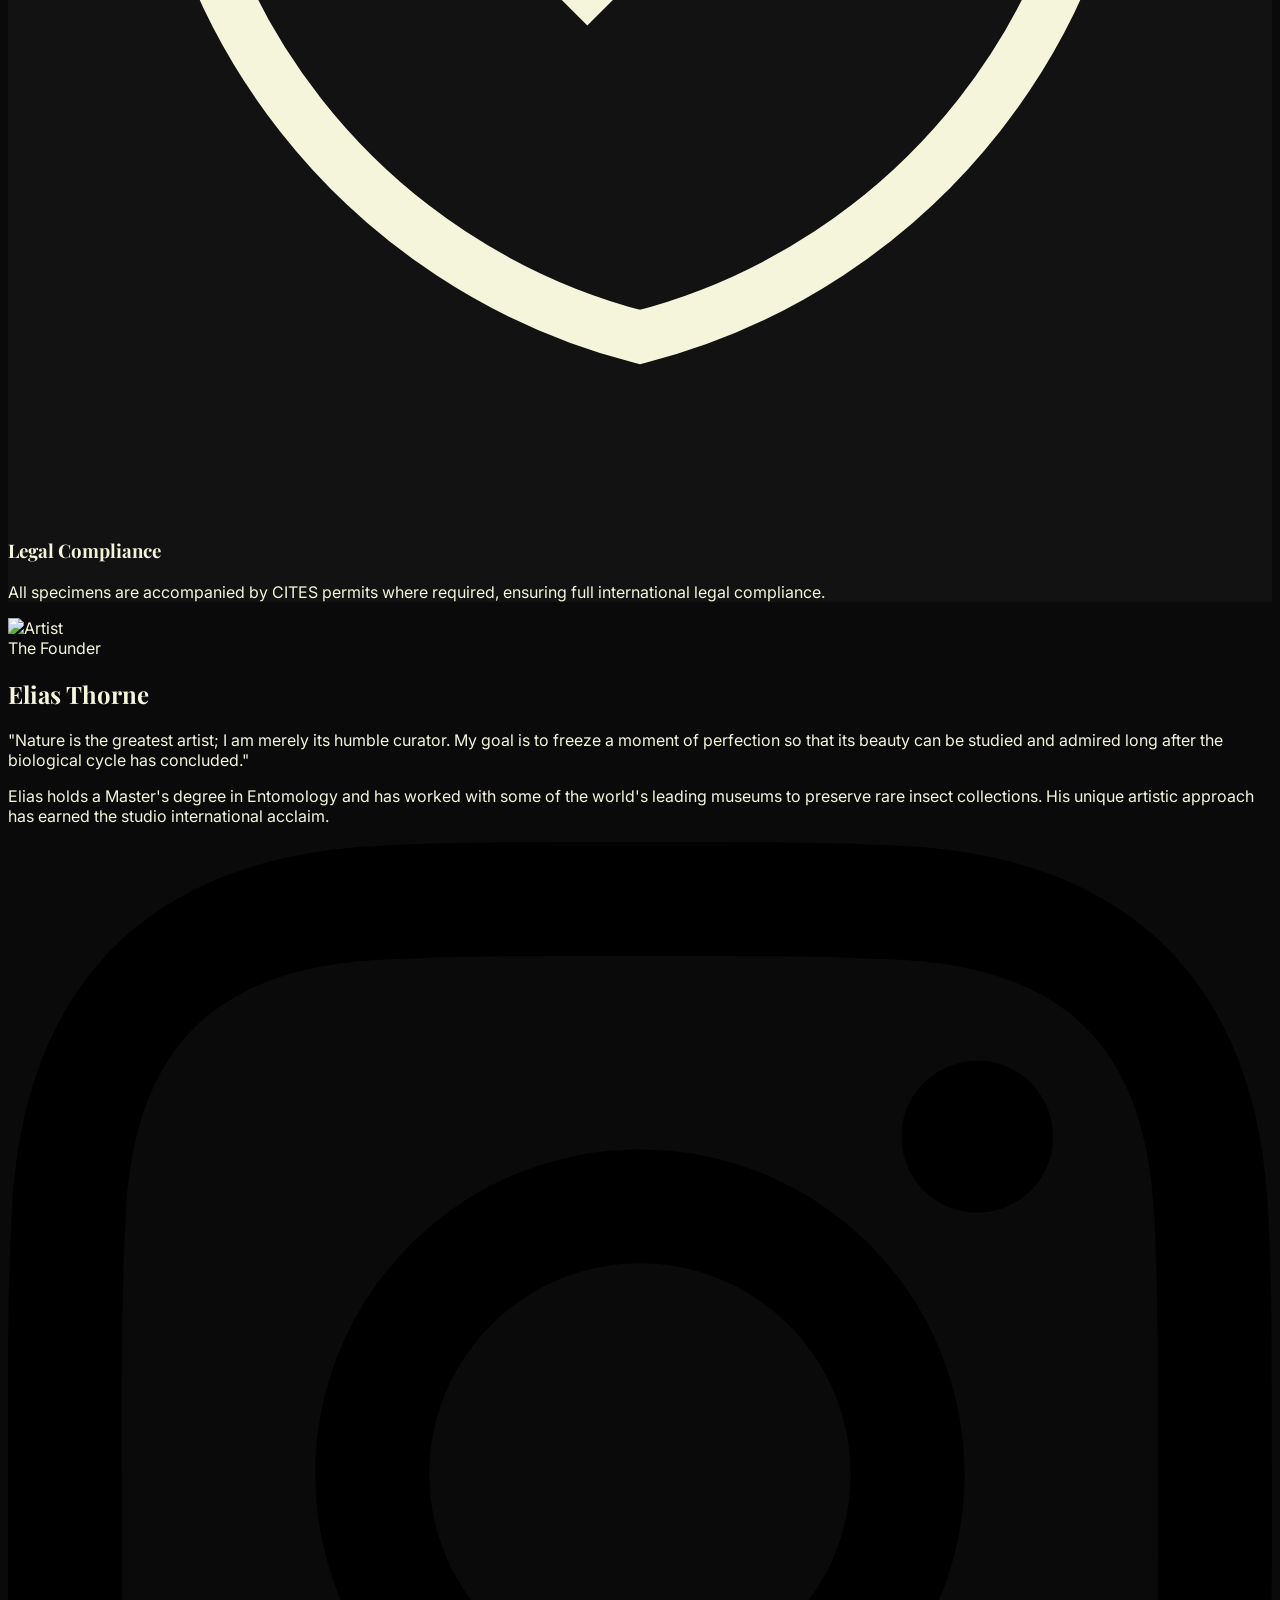
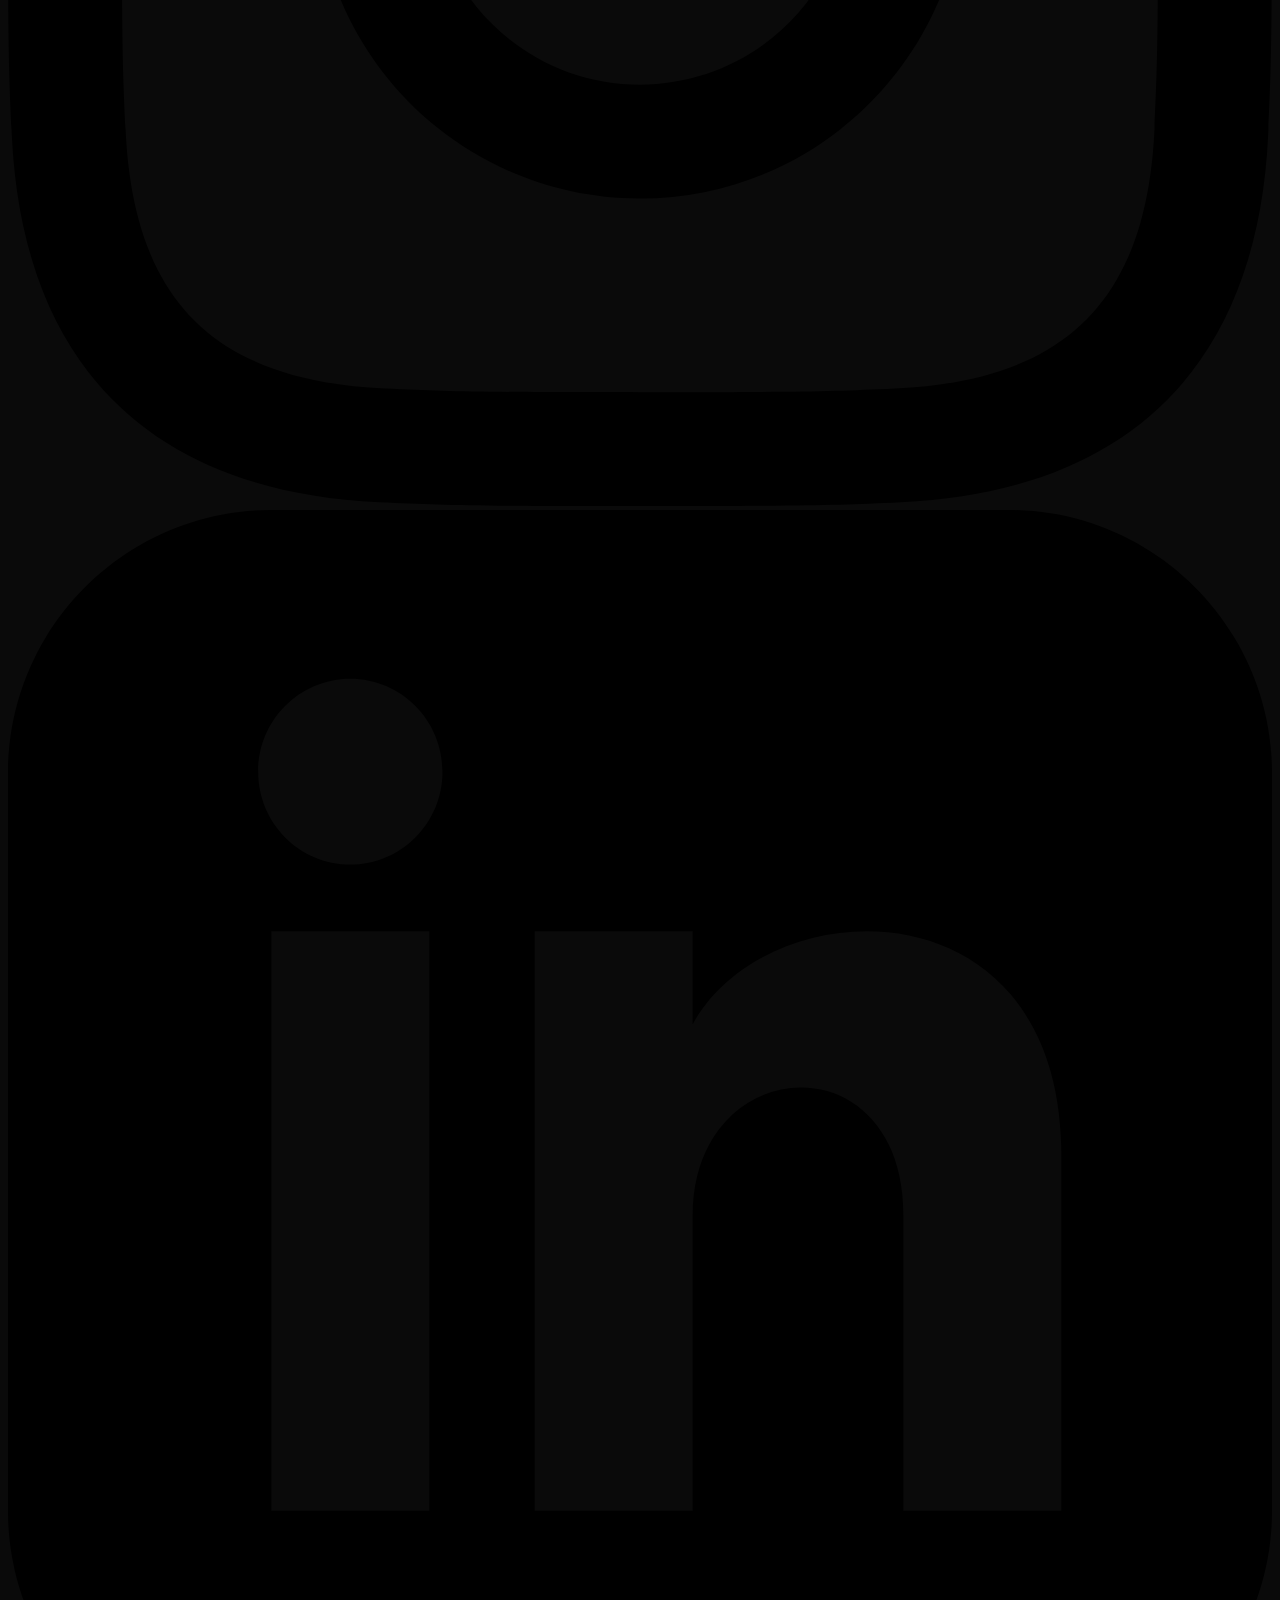
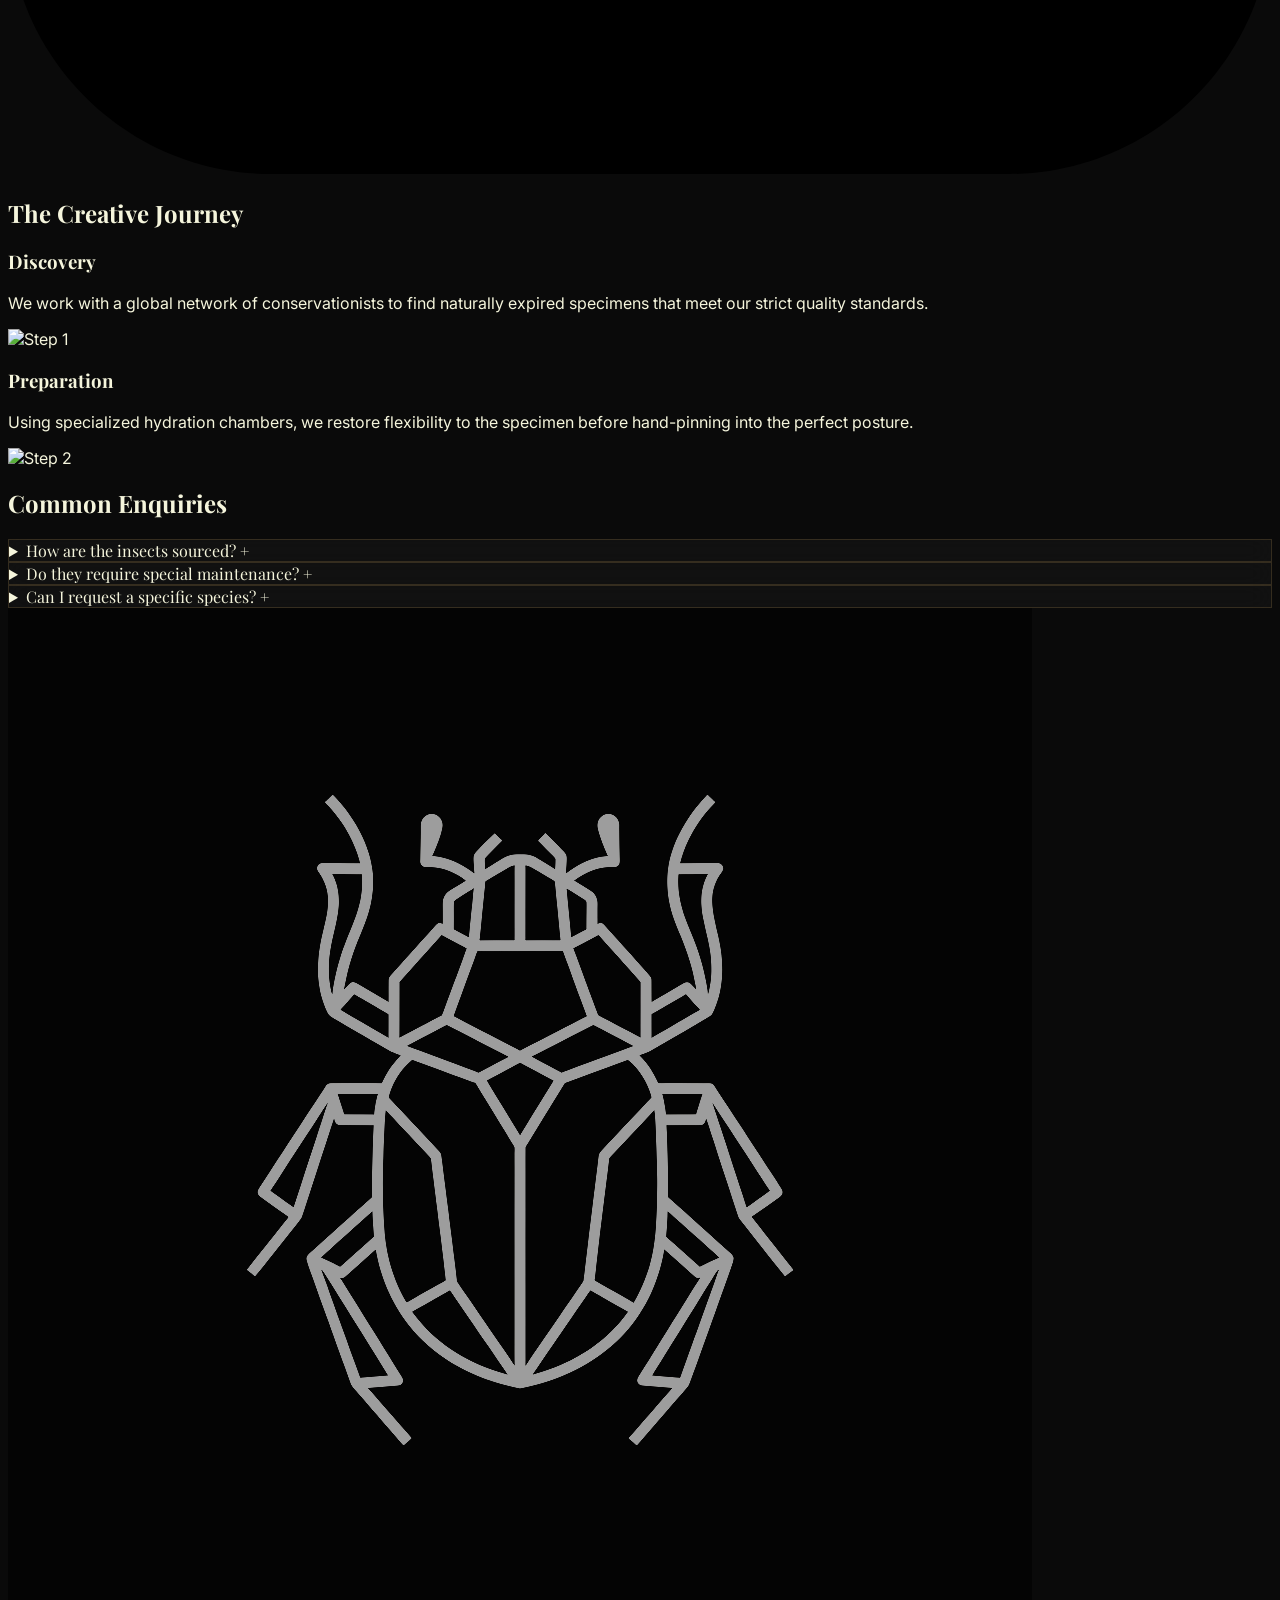
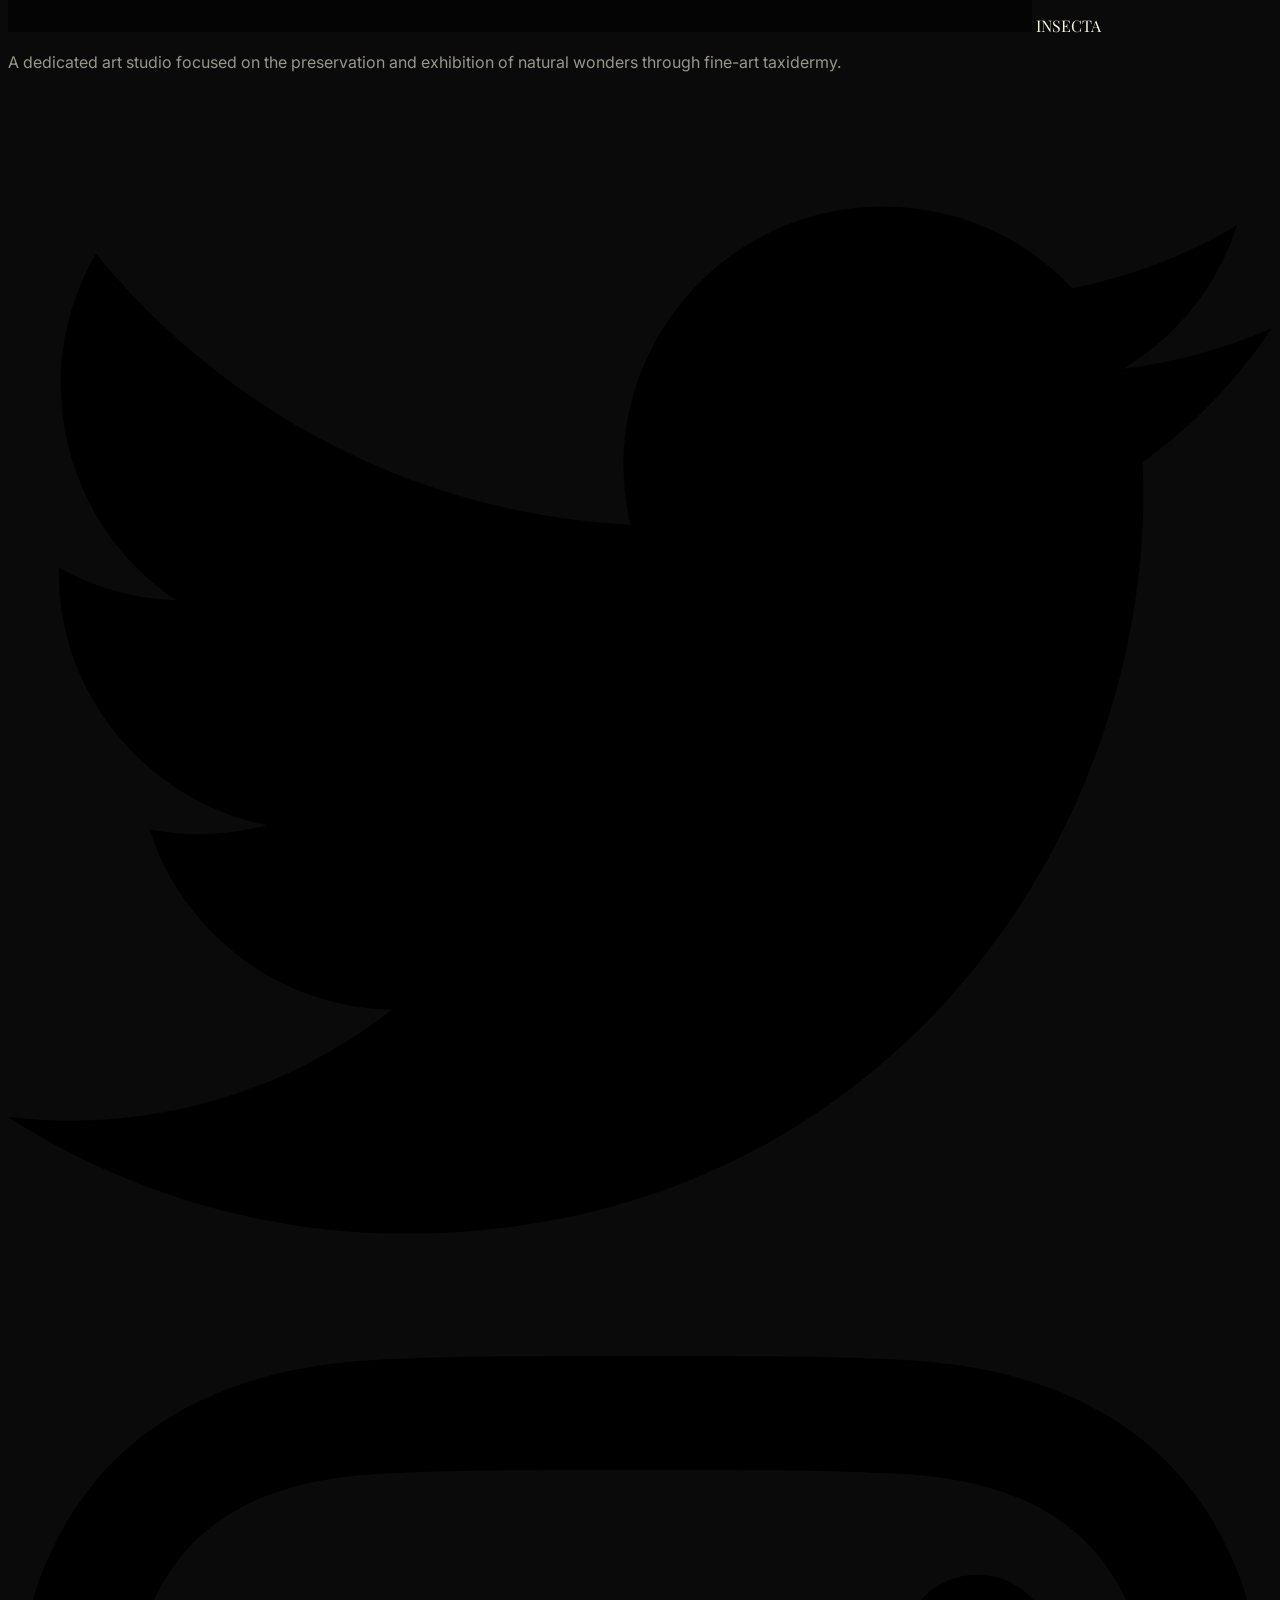
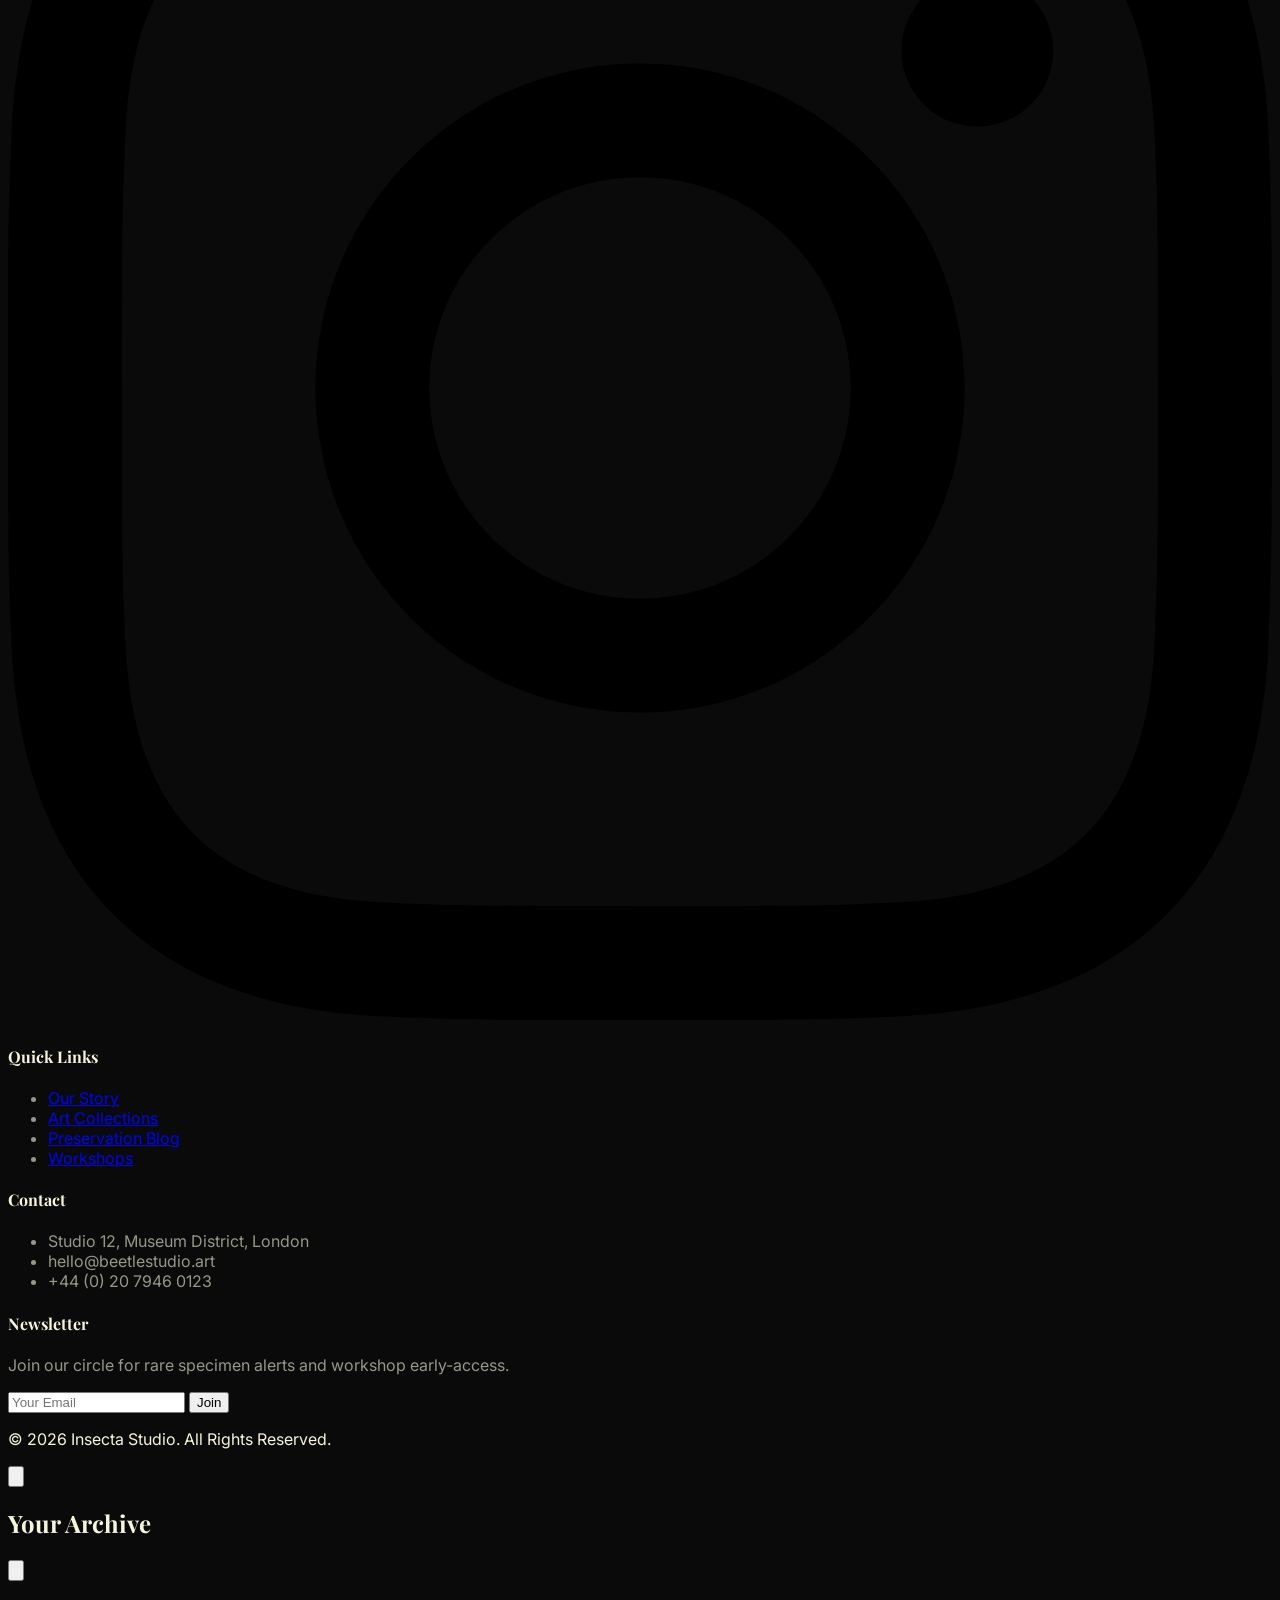
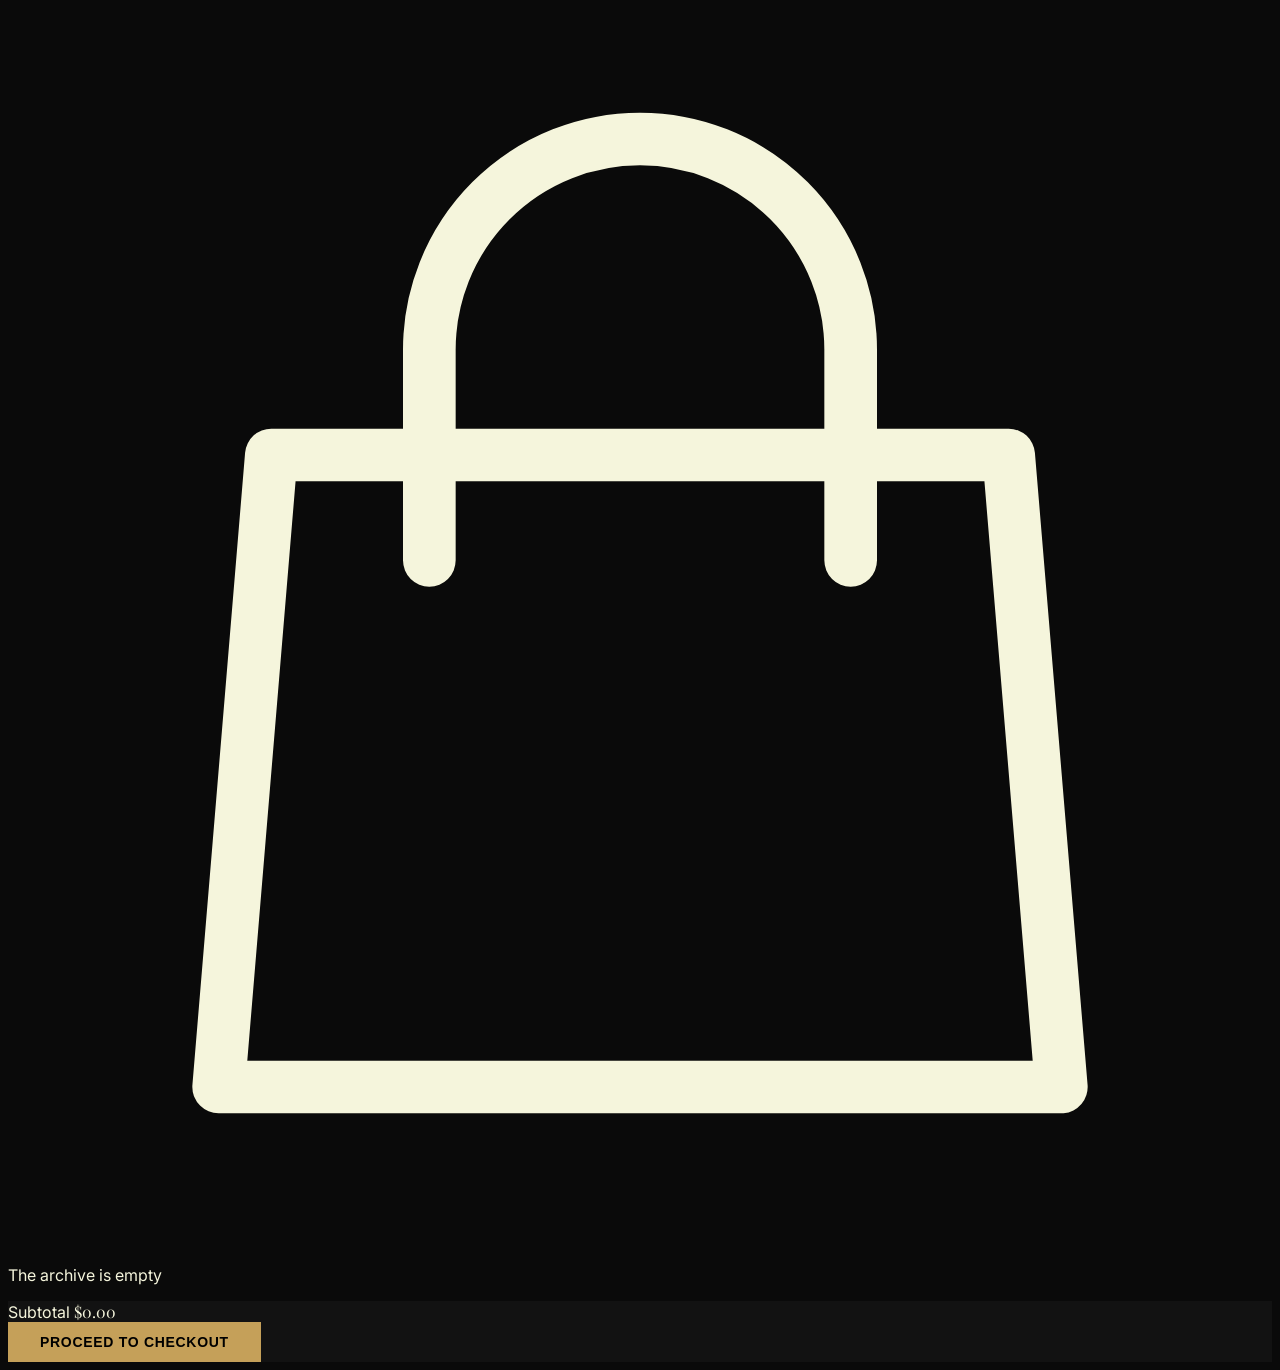
==== commit 00bad640: "home2" ====
--- a/about.html
+++ b/about.html
@@ -1,5 +1,6 @@
 <!DOCTYPE html>
 <html lang="en" data-theme="dark">
+
 <head>
     <meta charset="UTF-8">
     <meta name="viewport" content="width=device-width, initial-scale=1.0">
@@ -14,15 +15,17 @@
         }
     </script>
 </head>
+
 <body>
     <!-- Navigation (Same) -->
-    <header class="sticky top-0 w-full z-50 transition-all duration-300 py-6 glass">
+    <header class="absolute top-0 w-full z-50 transition-all duration-300 py-6 glass">
         <nav class="container mx-auto px-6 flex justify-between items-center">
             <a href="index.html" class="flex items-center gap-3 group">
-                <img src="assets/images/logo.png" alt="Logo" class="w-8 h-8 object-contain group-hover:scale-110 transition-transform">
-                <span class="font-serif text-2xl tracking-widest hidden md:block">INSECTA</span>
+                <img src="assets/images/logo.png" alt="Logo"
+                    class="w-8 h-8 object-contain group-hover:scale-110 transition-transform logo-img">
+                <span class="font-serif text-2xl tracking-widest">INSECTA</span>
             </a>
-            <ul class="hidden lg:flex items-center gap-8 text-sm tracking-[0.2em] font-medium uppercase">
+            <ul class="hidden lg:flex items-center gap-3 xl:gap-8 text-[10px] xl:text-sm tracking-widest xl:tracking-[0.2em] font-medium uppercase">
                 <li><a href="index.html" class="nav-link">Home 1</a></li>
                 <li><a href="home2.html" class="nav-link">Home 2</a></li>
                 <li><a href="about.html" class="nav-link active">About</a></li>
@@ -32,25 +35,35 @@
                 <li><a href="contact.html" class="nav-link">Contact</a></li>
             </ul>
             <div class="flex items-center gap-4">
-                <button id="cart-btn" class="p-2 border border-primary/30 hover:border-primary transition-colors relative">
-                    <svg class="w-5 h-5 stroke-primary" fill="none" viewBox="0 0 24 24" stroke="currentColor" stroke-width="2">
-                        <path stroke-linecap="round" stroke-linejoin="round" d="M16 11V7a4 4 0 00-8 0v4M5 9h14l1 12H4L5 9z" />
+                <div class="hidden lg:flex items-center gap-4">
+                    <button id="cart-btn" class="p-2 border border-primary/30 hover:border-primary transition-colors relative">
+                        <svg class="w-5 h-5 stroke-primary" fill="none" viewBox="0 0 24 24" stroke="currentColor" stroke-width="2"><path stroke-linecap="round" stroke-linejoin="round" d="M16 11V7a4 4 0 00-8 0v4M5 9h14l1 12H4L5 9z" /></svg>
+                        <span id="cart-count" class="absolute -top-1 -right-1 bg-primary text-black text-[10px] font-bold w-4 h-4 rounded-full flex items-center justify-center opacity-0 transition-opacity">0</span>
+                    </button>
+                    <button id="theme-toggle" class="p-2 border border-primary/30 hover:border-primary transition-colors">
+                        <svg class="theme-icon w-5 h-5 stroke-primary" fill="none" viewBox="0 0 24 24"></svg>
+                    </button>
+                    <button id="rtl-toggle" class="p-2 border border-primary/30 hover:border-primary transition-colors text-[10px] font-bold text-primary uppercase">RTL</button>
+                    <a href="signup.html" class="btn-premium">SIGNUP</a>
+                </div>
+                <button id="menu-btn" class="lg:hidden p-2 text-primary hover:text-white transition-colors duration-300">
+                    <svg class="w-7 h-7" fill="none" stroke="currentColor" stroke-width="3" stroke-linecap="round" viewBox="0 0 24 24">
+                        <path d="M4 6h16"></path>
+                        <path d="M4 12h16"></path>
+                        <path d="M12 18h8"></path>
                     </svg>
-                    <span id="cart-count" class="absolute -top-1 -right-1 bg-primary text-black text-[10px] font-bold w-4 h-4 rounded-full flex items-center justify-center opacity-0 transition-opacity">0</span>
                 </button>
-                <button id="theme-toggle" class="p-2 border border-primary/30 hover:border-primary transition-colors"><svg class="theme-icon w-5 h-5 fill-primary" viewBox="0 0 24 24"></svg></button>
-                <button id="rtl-toggle" class="hidden sm:block p-2 border border-primary/30 hover:border-primary transition-colors text-[10px] font-bold text-primary">RTL</button>
-                <div class="hidden md:flex items-center gap-4 ml-4">
-                    <a href="signup.html" class="btn-premium">SIGNUP</a>
-                </div>
-                <button id="menu-btn" class="lg:hidden p-2 text-primary"><svg class="w-8 h-8" fill="none" stroke="currentColor" viewBox="0 0 24 24"><path stroke-linecap="round" stroke-linejoin="round" stroke-width="2" d="M4 6h16M4 12h16m-7 6h7"></path></svg></button>
             </div>
         </nav>
     </header>
 
     <!-- Mobile Menu -->
-    <div id="mobile-menu" class="fixed inset-0 z-[60] bg-theme-overlay hidden flex-col items-center justify-center text-center p-6 gap-8 text-theme-main">
-        <button id="close-menu" class="absolute top-8 right-8 text-primary"><svg class="w-8 h-8" fill="none" stroke="currentColor" viewBox="0 0 24 24"><path stroke-linecap="round" stroke-linejoin="round" stroke-width="2" d="M6 18L18 6M6 6l12 12"></path></svg></button>
+    <div id="mobile-menu"
+        class="fixed inset-0 z-[60] bg-theme-overlay hidden flex-col items-center justify-center text-center p-6 gap-8 text-theme-main">
+        <button id="close-menu" class="absolute top-8 right-8 text-primary"><svg class="w-8 h-8" fill="none"
+                stroke="currentColor" viewBox="0 0 24 24">
+                <path stroke-linecap="round" stroke-linejoin="round" stroke-width="2" d="M6 18L18 6M6 6l12 12"></path>
+            </svg></button>
         <ul class="flex flex-col gap-6 text-2xl font-serif tracking-widest uppercase text-theme-main">
             <li><a href="index.html">Home 1</a></li>
             <li><a href="home2.html">Home 2</a></li>
@@ -60,16 +73,29 @@
             <li><a href="blog.html">Blog</a></li>
             <li><a href="contact.html">Contact</a></li>
         </ul>
-        <div class="flex flex-col gap-4 w-full max-w-xs mt-4">
-            <a href="signup.html" class="btn-premium">SIGNUP</a>
+        <div class="flex flex-col gap-6 w-full max-w-xs mt-8">
+            <div class="flex justify-center gap-6">
+                <button id="mobile-theme-toggle" class="p-4 border border-primary/30 hover:border-primary transition-colors">
+                    <svg class="theme-icon w-6 h-6 stroke-primary" fill="none" viewBox="0 0 24 24"></svg>
+                </button>
+                <button id="mobile-rtl-toggle" class="p-4 border border-primary/30 hover:border-primary transition-colors text-xs font-bold text-primary">RTL</button>
+            </div>
+            <a href="signup.html" class="btn-premium py-4">SIGNUP</a>
         </div>
     </div>
 
     <!-- Page Header -->
-    <section class="py-20 bg-[#0d0d0d]">
-        <div class="container mx-auto px-6 text-center">
-            <h1 class="text-5xl md:text-8xl font-serif mb-6">Art Through <span class="italic text-primary">Evolution</span></h1>
-            <p class="text-primary tracking-widest uppercase text-sm">Founded in 2012 • London</p>
+    <section class="relative pt-40 pb-24 md:pt-48 md:pb-32 flex items-center justify-center overflow-hidden bg-black text-white">
+        <div class="absolute inset-0 z-0">
+            <img src="assets/images/about-hero.png" alt="Studio Heritage"
+                class="w-full h-full object-cover scale-110 opacity-70">
+            <div class="absolute inset-0 hero-overlay-dark"></div>
+            <div class="absolute inset-0 hero-gradient-dark"></div>
+        </div>
+        <div class="container mx-auto px-6 text-center relative z-10">
+            <h1 class="text-5xl md:text-8xl font-serif mb-6 hero-text-light">Art Through <span
+                    class="italic text-primary">Evolution</span></h1>
+            <p class="text-primary tracking-widest uppercase text-sm font-bold">Founded in 2012 • London</p>
         </div>
     </section>
 
@@ -79,14 +105,19 @@
             <div class="order-2 lg:order-1">
                 <h2 class="text-4xl font-serif mb-8 text-theme-main">The Studio Vision</h2>
                 <p class="text-theme-muted leading-relaxed text-lg mb-6">
-                    What started as a private collection in a small Kensington attic has grown into one of the world's leading insect taxidermy studios. Our goal has always been to bridge the gap between biological science and fine art, presenting nature's most intricate designs in a way that demands contemplation and respect.
+                    What started as a private collection in a small Kensington attic has grown into one of the world's
+                    leading insect taxidermy studios. Our goal has always been to bridge the gap between biological
+                    science and fine art, presenting nature's most intricate designs in a way that demands contemplation
+                    and respect.
                 </p>
                 <p class="text-theme-muted leading-relaxed text-lg">
-                    Every wing, every mandible, and every iridescent scale is handled with the utmost care, ensuring that the specimen's natural brilliance is preserved for lifetimes to come.
+                    Every wing, every mandible, and every iridescent scale is handled with the utmost care, ensuring
+                    that the specimen's natural brilliance is preserved for lifetimes to come.
                 </p>
             </div>
             <div class="order-1 lg:order-2">
-                <img src="assets/images/about.png" alt="Studio" class="w-full museum-border p-4">
+                <img src="https://images.pexels.com/photos/37206135/pexels-photo-37206135.jpeg" alt="Studio"
+                    class="w-full museum-border p-4">
             </div>
         </div>
     </section>
@@ -98,25 +129,46 @@
                 <h2 class="text-4xl font-serif mb-12 text-theme-main">Commitment to Ethics</h2>
                 <div class="grid grid-cols-1 md:grid-cols-3 gap-12">
                     <div class="p-8 border-theme glass transition-all group">
-                        <div class="w-12 h-12 bg-primary/10 flex items-center justify-center mx-auto mb-6 group-hover:bg-primary transition-all">
-                            <svg class="w-6 h-6 text-primary group-hover:text-black" fill="none" stroke="currentColor" viewBox="0 0 24 24"><path d="M4.318 6.318a4.5 4.5 0 000 6.364L12 20.364l7.682-7.682a4.5 4.5 0 00-6.364-6.364L12 7.636l-1.318-1.318a4.5 4.5 0 00-6.364 0z"></path></svg>
+                        <div
+                            class="w-12 h-12 bg-primary/10 flex items-center justify-center mx-auto mb-6 group-hover:bg-primary transition-all">
+                            <svg class="w-6 h-6 text-primary group-hover:text-black" fill="none" stroke="currentColor"
+                                viewBox="0 0 24 24">
+                                <path
+                                    d="M4.318 6.318a4.5 4.5 0 000 6.364L12 20.364l7.682-7.682a4.5 4.5 0 00-6.364-6.364L12 7.636l-1.318-1.318a4.5 4.5 0 00-6.364 0z">
+                                </path>
+                            </svg>
                         </div>
                         <h3 class="font-serif text-xl mb-4 text-theme-main">Conservation</h3>
-                        <p class="text-sm text-theme-muted">We only source from butterfly farms and conservation projects that actively work to prevent habitat loss.</p>
+                        <p class="text-sm text-theme-muted">We only source from butterfly farms and conservation
+                            projects that actively work to prevent habitat loss.</p>
                     </div>
                     <div class="p-8 border border-primary/20 hover:border-primary transition-all group">
-                        <div class="w-12 h-12 bg-primary/10 flex items-center justify-center mx-auto mb-6 group-hover:bg-primary transition-all">
-                            <svg class="w-6 h-6 text-primary group-hover:text-black" fill="none" stroke="currentColor" viewBox="0 0 24 24"><path d="M12 8c-1.657 0-3 .895-3 2s1.343 2 3 2 3 .895 3 2-1.343 2-3 2m0-8c1.11 0 2.08.402 2.599 1M12 8V7m0 1v8m0 0v1m0-1c-1.11 0-2.08-.402-2.599-1M21 12a9 9 0 11-18 0 9 9 0 0118 0z"></path></svg>
+                        <div
+                            class="w-12 h-12 bg-primary/10 flex items-center justify-center mx-auto mb-6 group-hover:bg-primary transition-all">
+                            <svg class="w-6 h-6 text-primary group-hover:text-black" fill="none" stroke="currentColor"
+                                viewBox="0 0 24 24">
+                                <path
+                                    d="M12 8c-1.657 0-3 .895-3 2s1.343 2 3 2 3 .895 3 2-1.343 2-3 2m0-8c1.11 0 2.08.402 2.599 1M12 8V7m0 1v8m0 0v1m0-1c-1.11 0-2.08-.402-2.599-1M21 12a9 9 0 11-18 0 9 9 0 0118 0z">
+                                </path>
+                            </svg>
                         </div>
                         <h3 class="font-serif text-xl mb-4">Fair Trade</h3>
-                        <p class="text-sm opacity-60">Supporting local indigenous communities in rainforest areas by providing sustainable economic alternatives.</p>
+                        <p class="text-sm opacity-60">Supporting local indigenous communities in rainforest areas by
+                            providing sustainable economic alternatives.</p>
                     </div>
                     <div class="p-8 border border-primary/20 hover:border-primary transition-all group">
-                        <div class="w-12 h-12 bg-primary/10 flex items-center justify-center mx-auto mb-6 group-hover:bg-primary transition-all">
-                            <svg class="w-6 h-6 text-primary group-hover:text-black" fill="none" stroke="currentColor" viewBox="0 0 24 24"><path d="M9 12l2 2 4-4m5.618-4.016A11.955 11.955 0 0112 2.944a11.955 11.955 0 01-8.618 3.04A12.02 12.02 0 003 9c0 5.591 3.824 10.29 9 11.622 5.176-1.332 9-6.03 9-11.622 0-1.042-.133-2.052-.382-3.016z"></path></svg>
+                        <div
+                            class="w-12 h-12 bg-primary/10 flex items-center justify-center mx-auto mb-6 group-hover:bg-primary transition-all">
+                            <svg class="w-6 h-6 text-primary group-hover:text-black" fill="none" stroke="currentColor"
+                                viewBox="0 0 24 24">
+                                <path
+                                    d="M9 12l2 2 4-4m5.618-4.016A11.955 11.955 0 0112 2.944a11.955 11.955 0 01-8.618 3.04A12.02 12.02 0 003 9c0 5.591 3.824 10.29 9 11.622 5.176-1.332 9-6.03 9-11.622 0-1.042-.133-2.052-.382-3.016z">
+                                </path>
+                            </svg>
                         </div>
                         <h3 class="font-serif text-xl mb-4">Legal Compliance</h3>
-                        <p class="text-sm opacity-60">All specimens are accompanied by CITES permits where required, ensuring full international legal compliance.</p>
+                        <p class="text-sm opacity-60">All specimens are accompanied by CITES permits where required,
+                            ensuring full international legal compliance.</p>
                     </div>
                 </div>
             </div>
@@ -128,20 +180,35 @@
         <div class="container mx-auto px-6">
             <div class="flex flex-col lg:flex-row gap-20 items-center">
                 <div class="lg:w-1/2">
-                    <img src="https://images.unsplash.com/photo-1507003211169-0a1dd7228f2d?auto=format&fit=crop&q=80&w=800" alt="Artist" class="w-full grayscale border border-primary/30 p-2">
+                    <img src="https://images.unsplash.com/photo-1507003211169-0a1dd7228f2d?auto=format&fit=crop&q=80&w=800"
+                        alt="Artist" class="w-full border border-primary/30 p-2">
                 </div>
                 <div class="lg:w-1/2">
                     <span class="text-primary tracking-widest uppercase text-sm mb-4 block">The Founder</span>
                     <h2 class="text-4xl font-serif mb-8">Elias Thorne</h2>
                     <p class="opacity-70 leading-relaxed text-lg mb-8 italic">
-                        "Nature is the greatest artist; I am merely its humble curator. My goal is to freeze a moment of perfection so that its beauty can be studied and admired long after the biological cycle has concluded."
+                        "Nature is the greatest artist; I am merely its humble curator. My goal is to freeze a moment of
+                        perfection so that its beauty can be studied and admired long after the biological cycle has
+                        concluded."
                     </p>
                     <p class="opacity-70 leading-relaxed mb-8">
-                        Elias holds a Master's degree in Entomology and has worked with some of the world's leading museums to preserve rare insect collections. His unique artistic approach has earned the studio international acclaim.
+                        Elias holds a Master's degree in Entomology and has worked with some of the world's leading
+                        museums to preserve rare insect collections. His unique artistic approach has earned the studio
+                        international acclaim.
                     </p>
                     <div class="flex gap-4">
-                        <a href="#" class="w-10 h-10 border border-primary/20 flex items-center justify-center hover:bg-primary hover:text-black transition-all"><svg class="w-5 h-5 fill-current" viewBox="0 0 24 24"><path d="M12 2.163c3.204 0 3.584.012 4.85.07 3.252.148 4.771 1.691 4.919 4.919.058 1.265.069 1.645.069 4.849 0 3.205-.012 3.584-.069 4.849-.149 3.225-1.664 4.771-4.919 4.919-1.266.058-1.644.07-4.85.07-3.204 0-3.584-.012-4.849-.07-3.26-.149-4.771-1.699-4.919-4.92-.058-1.265-.07-1.644-.07-4.849 0-3.204.013-3.584.07-4.849.149-3.227 1.664-4.771 4.919-4.919 1.266-.057 1.645-.069 4.849-.069zm0-2.163c-3.259 0-3.667.014-4.947.072-4.358.2-6.78 2.618-6.98 6.98-.059 1.281-.073 1.689-.073 4.948 0 3.259.014 3.668.072 4.948.2 4.358 2.618 6.78 6.98 6.98 1.281.058 1.689.072 4.948.072 3.259 0 3.668-.014 4.948-.072 4.354-.2 6.782-2.618 6.979-6.98.059-1.28.073-1.689.073-4.948 0-3.259-.014-3.667-.072-4.947-.196-4.354-2.617-6.78-6.979-6.98-1.281-.059-1.69-.073-4.949-.073zm0 5.838c-3.403 0-6.162 2.759-6.162 6.162s2.759 6.163 6.162 6.163 6.162-2.759 6.162-6.163-2.759-6.162-6.162-6.162zm0 10.162c-2.209 0-4-1.79-4-4 0-2.209 1.791-4 4-4s4 1.791 4 4c0 2.21-1.791 4-4 4zm6.406-11.845c-.796 0-1.441.645-1.441 1.44s.645 1.44 1.441 1.44c.795 0 1.439-.645 1.439-1.44s-.644-1.44-1.439-1.44z"/></svg></a>
-                        <a href="#" class="w-10 h-10 border border-primary/20 flex items-center justify-center hover:bg-primary hover:text-black transition-all"><svg class="w-5 h-5 fill-current" viewBox="0 0 24 24"><path d="M19 0h-14c-2.761 0-5 2.239-5 5v14c0 2.761 2.239 5 5 5h14c2.762 0 5-2.239 5-5v-14c0-2.761-2.238-5-5-5zm-11 19h-3v-11h3v11zm-1.5-12.268c-.966 0-1.75-.79-1.75-1.764s.784-1.764 1.75-1.764 1.75.79 1.75 1.764-.783 1.764-1.75 1.764zm13.5 12.268h-3v-5.604c0-3.368-4-3.113-4 0v5.604h-3v-11h3v1.765c1.396-2.586 7-2.777 7 2.476v6.759z"/></svg></a>
+                        <a href="#"
+                            class="w-10 h-10 border border-primary/20 flex items-center justify-center hover:bg-primary hover:text-black transition-all"><svg
+                                class="w-5 h-5 fill-current" viewBox="0 0 24 24">
+                                <path
+                                    d="M12 2.163c3.204 0 3.584.012 4.85.07 3.252.148 4.771 1.691 4.919 4.919.058 1.265.069 1.645.069 4.849 0 3.205-.012 3.584-.069 4.849-.149 3.225-1.664 4.771-4.919 4.919-1.266.058-1.644.07-4.85.07-3.204 0-3.584-.012-4.849-.07-3.26-.149-4.771-1.699-4.919-4.92-.058-1.265-.07-1.644-.07-4.849 0-3.204.013-3.584.07-4.849.149-3.227 1.664-4.771 4.919-4.919 1.266-.057 1.645-.069 4.849-.069zm0-2.163c-3.259 0-3.667.014-4.947.072-4.358.2-6.78 2.618-6.98 6.98-.059 1.281-.073 1.689-.073 4.948 0 3.259.014 3.668.072 4.948.2 4.358 2.618 6.78 6.98 6.98 1.281.058 1.689.072 4.948.072 3.259 0 3.668-.014 4.948-.072 4.354-.2 6.782-2.618 6.979-6.98.059-1.28.073-1.689.073-4.948 0-3.259-.014-3.667-.072-4.947-.196-4.354-2.617-6.78-6.979-6.98-1.281-.059-1.69-.073-4.949-.073zm0 5.838c-3.403 0-6.162 2.759-6.162 6.162s2.759 6.163 6.162 6.163 6.162-2.759 6.162-6.163-2.759-6.162-6.162-6.162zm0 10.162c-2.209 0-4-1.79-4-4 0-2.209 1.791-4 4-4s4 1.791 4 4c0 2.21-1.791 4-4 4zm6.406-11.845c-.796 0-1.441.645-1.441 1.44s.645 1.44 1.441 1.44c.795 0 1.439-.645 1.439-1.44s-.644-1.44-1.439-1.44z" />
+                            </svg></a>
+                        <a href="#"
+                            class="w-10 h-10 border border-primary/20 flex items-center justify-center hover:bg-primary hover:text-black transition-all"><svg
+                                class="w-5 h-5 fill-current" viewBox="0 0 24 24">
+                                <path
+                                    d="M19 0h-14c-2.761 0-5 2.239-5 5v14c0 2.761 2.239 5 5 5h14c2.762 0 5-2.239 5-5v-14c0-2.761-2.238-5-5-5zm-11 19h-3v-11h3v11zm-1.5-12.268c-.966 0-1.75-.79-1.75-1.764s.784-1.764 1.75-1.764 1.75.79 1.75 1.764-.783 1.764-1.75 1.764zm13.5 12.268h-3v-5.604c0-3.368-4-3.113-4 0v5.604h-3v-11h3v1.765c1.396-2.586 7-2.777 7 2.476v6.759z" />
+                            </svg></a>
                     </div>
                 </div>
             </div>
@@ -149,21 +216,23 @@
     </section>
 
     <!-- Timeline/Process -->
-    <section class="py-24 bg-[#0d0d0d]">
+    <section class="py-24 bg-[#0d0d0d] text-white">
         <div class="container mx-auto px-6">
-            <h2 class="text-4xl font-serif text-center mb-20">The Creative Journey</h2>
+            <h2 class="text-4xl font-serif text-center mb-20 text-white">The Creative Journey</h2>
             <div class="relative space-y-24">
                 <div class="absolute left-1/2 top-0 bottom-0 w-px bg-primary/20 -translate-x-1/2 hidden lg:block"></div>
-                
+
                 <!-- Step 1 -->
                 <div class="flex flex-col lg:flex-row items-center gap-12 relative">
                     <div class="lg:w-1/2 lg:text-right">
                         <h3 class="text-2xl font-serif mb-4">Discovery</h3>
-                        <p class="opacity-60">We work with a global network of conservationists to find naturally expired specimens that meet our strict quality standards.</p>
+                        <p class="opacity-60">We work with a global network of conservationists to find naturally
+                            expired specimens that meet our strict quality standards.</p>
                     </div>
                     <div class="w-4 h-4 bg-primary absolute left-1/2 -translate-x-1/2 z-10 hidden lg:block"></div>
                     <div class="lg:w-1/2">
-                        <img src="https://images.unsplash.com/photo-1541339907198-e08759dfc3f3?auto=format&fit=crop&q=80&w=400" alt="Step 1" class="w-48 grayscale hover:grayscale-0 transition-all mx-auto lg:mx-0">
+                        <img src="https://images.pexels.com/photos/8096631/pexels-photo-8096631.jpeg" alt="Step 1"
+                            class="w-48 transition-all mx-auto lg:mx-0">
                     </div>
                 </div>
 
@@ -171,11 +240,13 @@
                 <div class="flex flex-col lg:flex-row-reverse items-center gap-12 relative">
                     <div class="lg:w-1/2 lg:text-left">
                         <h3 class="text-2xl font-serif mb-4">Preparation</h3>
-                        <p class="opacity-60">Using specialized hydration chambers, we restore flexibility to the specimen before hand-pinning into the perfect posture.</p>
+                        <p class="opacity-60">Using specialized hydration chambers, we restore flexibility to the
+                            specimen before hand-pinning into the perfect posture.</p>
                     </div>
                     <div class="w-4 h-4 bg-primary absolute left-1/2 -translate-x-1/2 z-10 hidden lg:block"></div>
                     <div class="lg:w-1/2">
-                        <img src="https://images.unsplash.com/photo-1506744038136-46273834b3fb?auto=format&fit=crop&q=80&w=400" alt="Step 2" class="w-48 grayscale hover:grayscale-0 transition-all mx-auto lg:mx-right">
+                        <img src="https://images.pexels.com/photos/7996883/pexels-photo-7996883.jpeg" alt="Step 2"
+                            class="w-48 transition-all mx-auto lg:mx-right">
                     </div>
                 </div>
             </div>
@@ -192,39 +263,111 @@
                         <span>How are the insects sourced?</span>
                         <span class="text-primary group-open:rotate-45 transition-transform">+</span>
                     </summary>
-                    <p class="mt-4 opacity-60 leading-relaxed">We source exclusively from sustainable butterfly farms and conservation projects. These programs support local ecosystems by giving native populations a financial incentive to preserve the rainforest rather than clear it for agriculture.</p>
+                    <p class="mt-4 opacity-60 leading-relaxed">We source exclusively from sustainable butterfly farms
+                        and conservation projects. These programs support local ecosystems by giving native populations
+                        a financial incentive to preserve the rainforest rather than clear it for agriculture.</p>
                 </details>
                 <details class="group glass p-6 border border-primary/20 cursor-pointer">
                     <summary class="flex justify-between items-center font-serif text-xl list-none">
                         <span>Do they require special maintenance?</span>
                         <span class="text-primary group-open:rotate-45 transition-transform">+</span>
                     </summary>
-                    <p class="mt-4 opacity-60 leading-relaxed">Our frames are sealed with museum-grade UV protection glass. Simply keep them out of direct sunlight and in a stable temperature environment to prevent fading or deterioration.</p>
+                    <p class="mt-4 opacity-60 leading-relaxed">Our frames are sealed with museum-grade UV protection
+                        glass. Simply keep them out of direct sunlight and in a stable temperature environment to
+                        prevent fading or deterioration.</p>
                 </details>
                 <details class="group glass p-6 border border-primary/20 cursor-pointer">
                     <summary class="flex justify-between items-center font-serif text-xl list-none">
                         <span>Can I request a specific species?</span>
                         <span class="text-primary group-open:rotate-45 transition-transform">+</span>
                     </summary>
-                    <p class="mt-4 opacity-60 leading-relaxed">Yes, we handle custom commissions. If you have a specific species in mind, contact our studio and we will check our archives or source it ethically through our network.</p>
+                    <p class="mt-4 opacity-60 leading-relaxed">Yes, we handle custom commissions. If you have a specific
+                        species in mind, contact our studio and we will check our archives or source it ethically
+                        through our network.</p>
                 </details>
             </div>
         </div>
     </section>
 
-    <!-- Footer (Same) -->
-    <footer class="bg-theme-main pt-24 pb-12 border-t border-primary/10 text-theme-main">
-        <div class="container mx-auto px-6 text-center">
-            <p class="text-center text-[10px] uppercase tracking-[0.2em] opacity-40 border-t border-primary/10 pt-12">&copy; 2026 Insecta Studio. All Rights Reserved.</p>
+    <!-- Footer -->
+    <footer class="bg-theme-main pt-24 pb-12 border-t border-primary/10">
+        <div class="container mx-auto px-6 text-theme-main">
+            <div class="grid grid-cols-1 md:grid-cols-2 lg:grid-cols-4 gap-16 mb-20">
+                <div class="lg:col-span-1">
+                    <div class="flex items-center gap-3 mb-6">
+                        <img src="assets/images/logo.png" alt="Logo"
+                            class="w-6 h-6 object-contain grayscale hover:grayscale-0 transition-all logo-img footer-logo">
+                        <span class="font-serif text-xl tracking-widest">INSECTA</span>
+                    </div>
+                    <p class="text-theme-muted text-sm leading-relaxed mb-8">
+                        A dedicated art studio focused on the preservation and exhibition of natural wonders through
+                        fine-art taxidermy.
+                    </p>
+                    <div class="flex gap-4">
+                        <a href="#"
+                            class="w-10 h-10 border border-primary/20 flex items-center justify-center hover:bg-primary/10 transition-colors">
+                            <svg class="w-5 h-5 fill-primary" viewBox="0 0 24 24">
+                                <path
+                                    d="M24 4.557c-.883.392-1.832.656-2.828.775 1.017-.609 1.798-1.574 2.165-2.724-.951.564-2.005.974-3.127 1.195-.897-.957-2.178-1.555-3.594-1.555-3.179 0-5.515 2.966-4.797 6.045-4.091-.205-7.719-2.165-10.148-5.144-1.29 2.213-.669 5.108 1.523 6.574-.806-.026-1.566-.247-2.229-.616-.054 2.281 1.581 4.415 3.949 4.89-.693.188-1.452.232-2.224.084.626 1.956 2.444 3.379 4.6 3.419-2.07 1.623-4.678 2.348-7.29 2.04 2.179 1.397 4.768 2.212 7.548 2.212 9.142 0 14.307-7.721 13.995-14.646.962-.695 1.797-1.562 2.457-2.549z" />
+                            </svg>
+                        </a>
+                        <a href="#"
+                            class="w-10 h-10 border border-primary/20 flex items-center justify-center hover:bg-primary/10 transition-colors">
+                            <svg class="w-5 h-5 fill-primary" viewBox="0 0 24 24">
+                                <path
+                                    d="M12 2.163c3.204 0 3.584.012 4.85.07 3.252.148 4.771 1.691 4.919 4.919.058 1.265.069 1.645.069 4.849 0 3.205-.012 3.584-.069 4.849-.149 3.225-1.664 4.771-4.919 4.919-1.266.058-1.644.07-4.85.07-3.204 0-3.584-.012-4.849-.07-3.26-.149-4.771-1.699-4.919-4.92-.058-1.265-.07-1.644-.07-4.849 0-3.204.013-3.584.07-4.849.149-3.227 1.664-4.771 4.919-4.919 1.266-.057 1.645-.069 4.849-.069zm0-2.163c-3.259 0-3.667.014-4.947.072-4.358.2-6.78 2.618-6.98 6.98-.059 1.281-.073 1.689-.073 4.948 0 3.259.014 3.668.072 4.948.2 4.358 2.618 6.78 6.98 6.98 1.281.058 1.689.072 4.948.072 3.259 0 3.668-.014 4.948-.072 4.354-.2 6.782-2.618 6.979-6.98.059-1.28.073-1.689.073-4.948 0-3.259-.014-3.667-.072-4.947-.196-4.354-2.617-6.78-6.979-6.98-1.281-.059-1.69-.073-4.949-.073zm0 5.838c-3.403 0-6.162 2.759-6.162 6.162s2.759 6.163 6.162 6.163 6.162-2.759 6.162-6.163-2.759-6.162-6.162-6.162zm0 10.162c-2.209 0-4-1.79-4-4 0-2.209 1.791-4 4-4s4 1.791 4 4c0 2.21-1.791 4-4 4zm6.406-11.845c-.796 0-1.441.645-1.441 1.44s.645 1.44 1.441 1.44c.795 0 1.439-.645 1.439-1.44s-.644-1.44-1.439-1.44z" />
+                            </svg>
+                        </a>
+                    </div>
+                </div>
+                <div>
+                    <h4 class="font-serif text-lg mb-6 text-theme-main">Quick Links</h4>
+                    <ul class="space-y-4 text-sm text-theme-muted">
+                        <li><a href="about.html" class="hover:text-primary transition-colors">Our Story</a></li>
+                        <li><a href="gallery.html" class="hover:text-primary transition-colors">Art Collections</a></li>
+                        <li><a href="blog.html" class="hover:text-primary transition-colors">Preservation Blog</a></li>
+                        <li><a href="contact.html" class="hover:text-primary transition-colors">Workshops</a></li>
+                    </ul>
+                </div>
+                <div>
+                    <h4 class="font-serif text-lg mb-6 text-theme-main">Contact</h4>
+                    <ul class="space-y-4 text-sm text-theme-muted">
+                        <li>Studio 12, Museum District, London</li>
+                        <li>hello@beetlestudio.art</li>
+                        <li>+44 (0) 20 7946 0123</li>
+                    </ul>
+                </div>
+                <div>
+                    <h4 class="font-serif text-lg mb-6 text-theme-main">Newsletter</h4>
+                    <p class="text-sm text-theme-muted mb-6">Join our circle for rare specimen alerts and workshop
+                        early-access.</p>
+                    <form class="flex border border-primary/20 p-1">
+                        <input type="email" placeholder="Your Email"
+                            class="bg-transparent border-none focus:ring-0 text-sm p-2 w-full outline-none text-theme-main"
+                            required>
+                        <button type="submit"
+                            class="bg-primary text-black px-4 py-2 text-xs font-bold uppercase tracking-widest">Join</button>
+                    </form>
+                </div>
+            </div>
+            <div
+                class="border-t border-primary/10 pt-12 flex justify-center items-center gap-6 text-[10px] uppercase tracking-[0.2em] opacity-40">
+                <p>&copy; 2026 Insecta Studio. All Rights Reserved.</p>
+            </div>
         </div>
     </footer>
 
-    <button id="scroll-to-top" class="fixed bottom-8 right-8 z-40 bg-primary/20 backdrop-blur-md p-3 border border-primary/30 opacity-0 pointer-events-none transition-all duration-300 hover:bg-primary hover:text-black"><svg class="w-6 h-6" fill="none" stroke="currentColor" viewBox="0 0 24 24"><path d="M5 10l7-7m0 0l7 7m-7-7v18"></path></svg></button>
+    <button id="scroll-to-top"
+        class="fixed bottom-8 right-8 z-40 bg-primary/20 backdrop-blur-md p-3 border border-primary/30 opacity-0 pointer-events-none transition-all duration-300 hover:bg-primary hover:text-black"><svg
+            class="w-6 h-6" fill="none" stroke="currentColor" viewBox="0 0 24 24">
+            <path d="M5 10l7-7m0 0l7 7m-7-7v18"></path>
+        </svg></button>
 
     <!-- Cart Drawer -->
     <div id="cart-drawer" class="fixed inset-0 z-[100] hidden">
         <div id="cart-overlay" class="absolute inset-0 bg-black/60 backdrop-blur-sm"></div>
-        <div class="absolute right-0 top-0 h-full w-full max-w-md bg-theme-main shadow-2xl flex flex-col transform translate-x-full transition-transform duration-500" id="cart-content">
+        <div class="absolute right-0 top-0 h-full w-full max-w-md bg-theme-main shadow-2xl flex flex-col transform translate-x-full transition-transform duration-500"
+            id="cart-content">
             <div class="p-8 border-b border-primary/10 flex justify-between items-center">
                 <h2 class="font-serif text-2xl tracking-widest uppercase">Your Archive</h2>
                 <button id="close-cart" class="p-2 hover:text-primary transition-colors">
@@ -234,8 +377,11 @@
                 </button>
             </div>
             <div id="cart-items" class="flex-1 overflow-y-auto p-8 space-y-8">
-                <div id="empty-cart-msg" class="h-full flex flex-col items-center justify-center text-center opacity-40">
-                    <svg class="w-16 h-16 mb-4" fill="none" viewBox="0 0 24 24" stroke="currentColor" stroke-width="1"><path d="M16 11V7a4 4 0 00-8 0v4M5 9h14l1 12H4L5 9z" /></svg>
+                <div id="empty-cart-msg"
+                    class="h-full flex flex-col items-center justify-center text-center opacity-40">
+                    <svg class="w-16 h-16 mb-4" fill="none" viewBox="0 0 24 24" stroke="currentColor" stroke-width="1">
+                        <path d="M16 11V7a4 4 0 00-8 0v4M5 9h14l1 12H4L5 9z" />
+                    </svg>
                     <p class="uppercase tracking-widest text-sm">The archive is empty</p>
                 </div>
             </div>
@@ -250,4 +396,5 @@
     </div>
     <script src="js/main.js"></script>
 </body>
-</html>
+
+</html>
--- a/css/style.css
+++ b/css/style.css
@@ -57,6 +57,40 @@
 .text-theme-main { color: var(--text-main); }
 .text-theme-muted { color: var(--text-muted); }
 .border-theme { border-color: var(--border-color); }
+
+/* Logo Styling */
+.logo-img {
+    transition: all 0.5s cubic-bezier(0.4, 0, 0.2, 1);
+}
+
+[data-theme='dark'] .logo-img {
+    filter: invert(1) brightness(1.5) contrast(1.2);
+}
+
+.footer-logo {
+    opacity: 0.6;
+}
+
+.footer-logo:hover {
+    opacity: 1;
+}
+
+/* Hero specific styles for clarity in light mode */
+.hero-overlay-dark {
+    background-color: rgba(0, 0, 0, 0.4);
+}
+
+.hero-gradient-dark {
+    background: linear-gradient(to bottom, rgba(0, 0, 0, 0.2), transparent 50%, rgba(0, 0, 0, 0.7));
+}
+
+.hero-text-light {
+    color: #f5f5dc !important;
+}
+
+.hero-text-muted-light {
+    color: rgba(245, 245, 220, 0.7) !important;
+}
 
 .museum-border {
     border: 1px solid var(--primary);
@@ -93,6 +127,10 @@
 
 .nav-link:hover::after, .nav-link.active::after {
     width: 100%;
+}
+
+.nav-link.active {
+    color: var(--primary) !important;
 }
 
 .btn-premium {
@@ -174,6 +212,14 @@
     background: var(--primary-dark);
 }
 
+.scrollbar-hide::-webkit-scrollbar {
+    display: none;
+}
+.scrollbar-hide {
+    -ms-overflow-style: none;
+    scrollbar-width: none;
+}
+
 .gallery-card:hover img {
     transform: scale(1.05);
 }
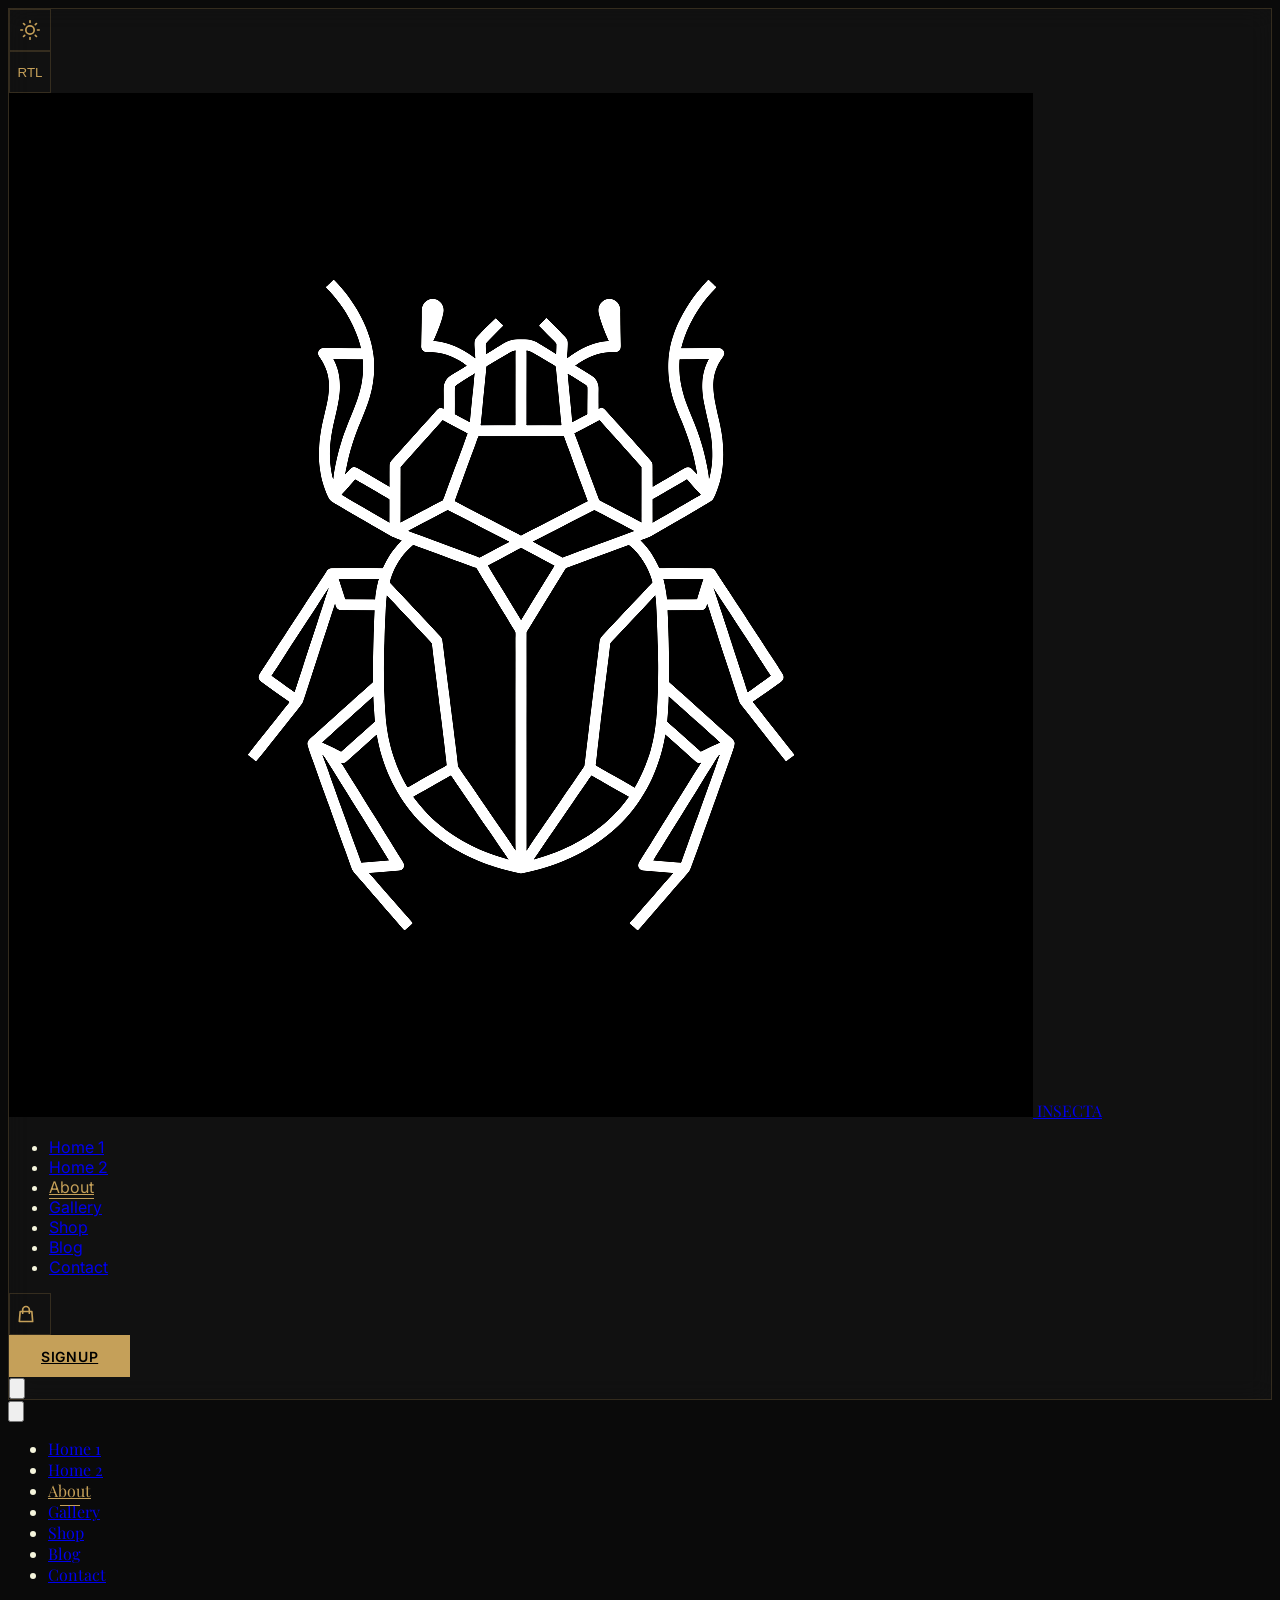
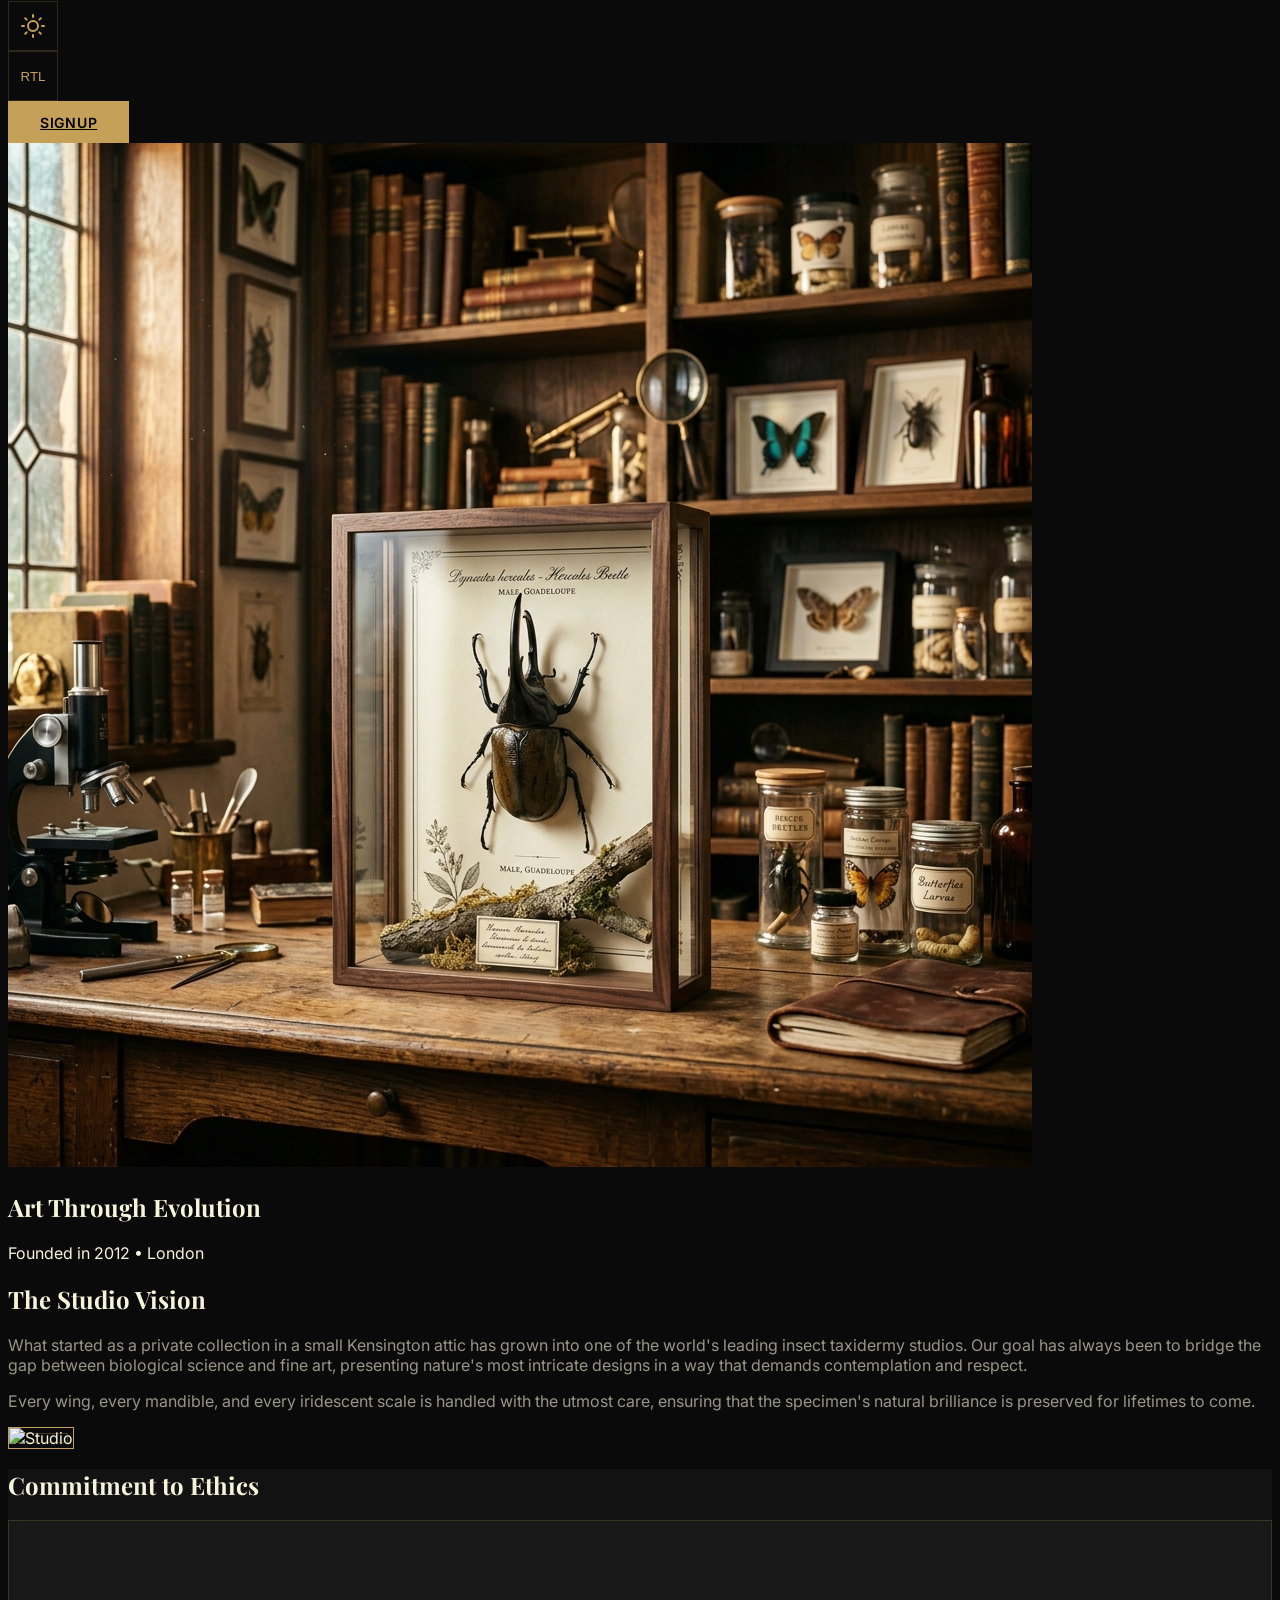
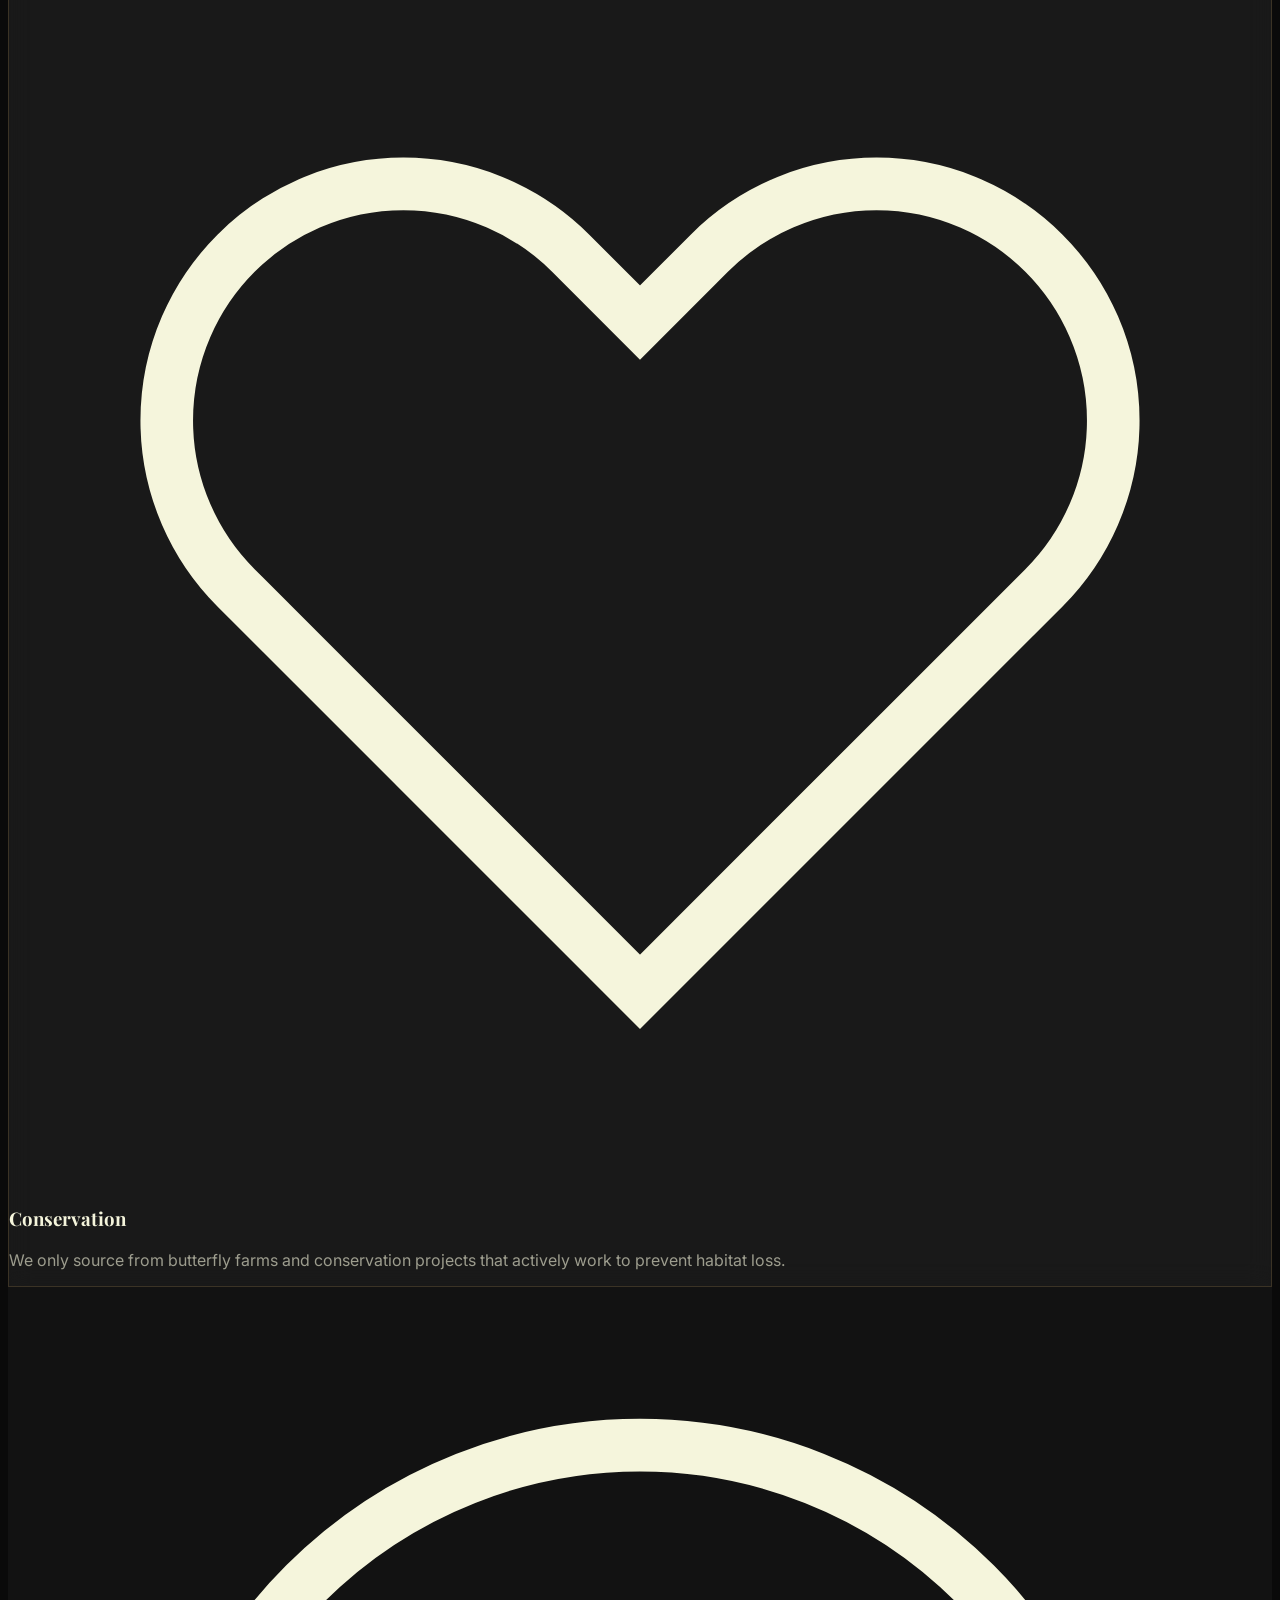
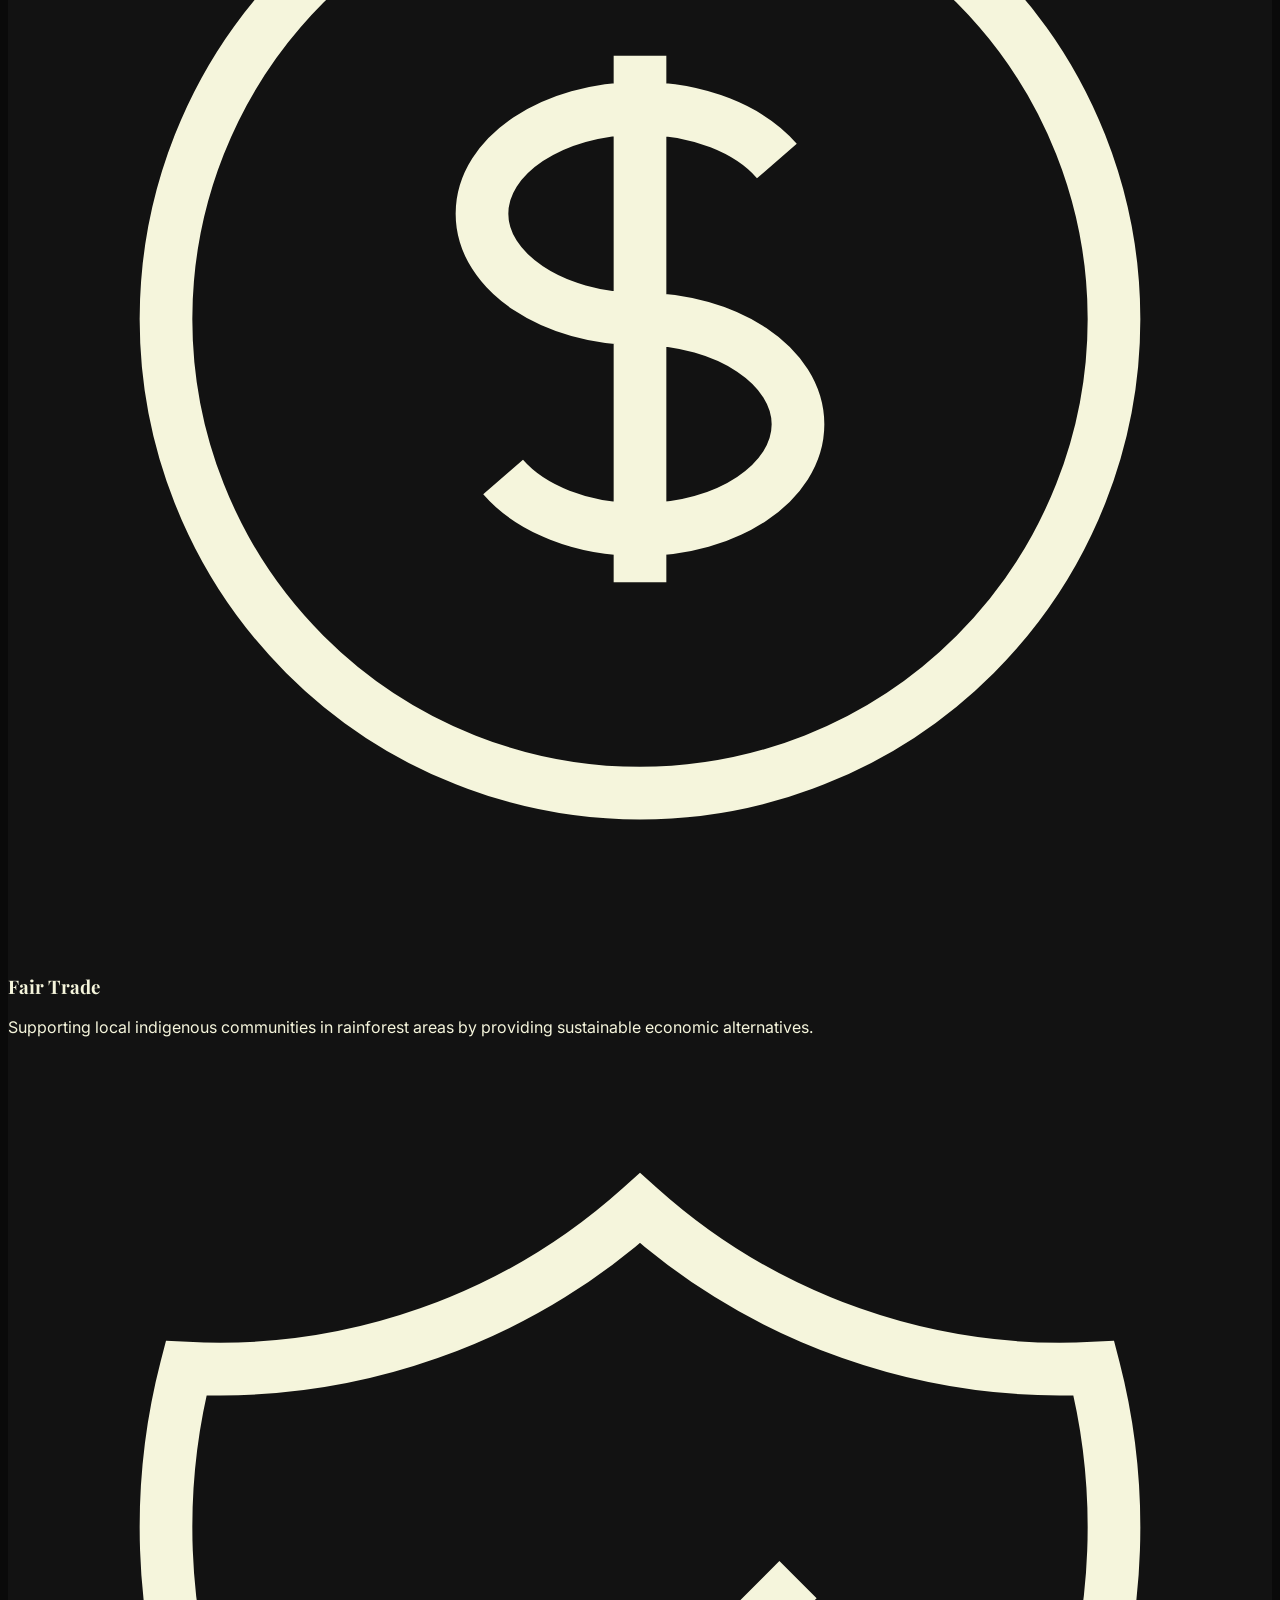
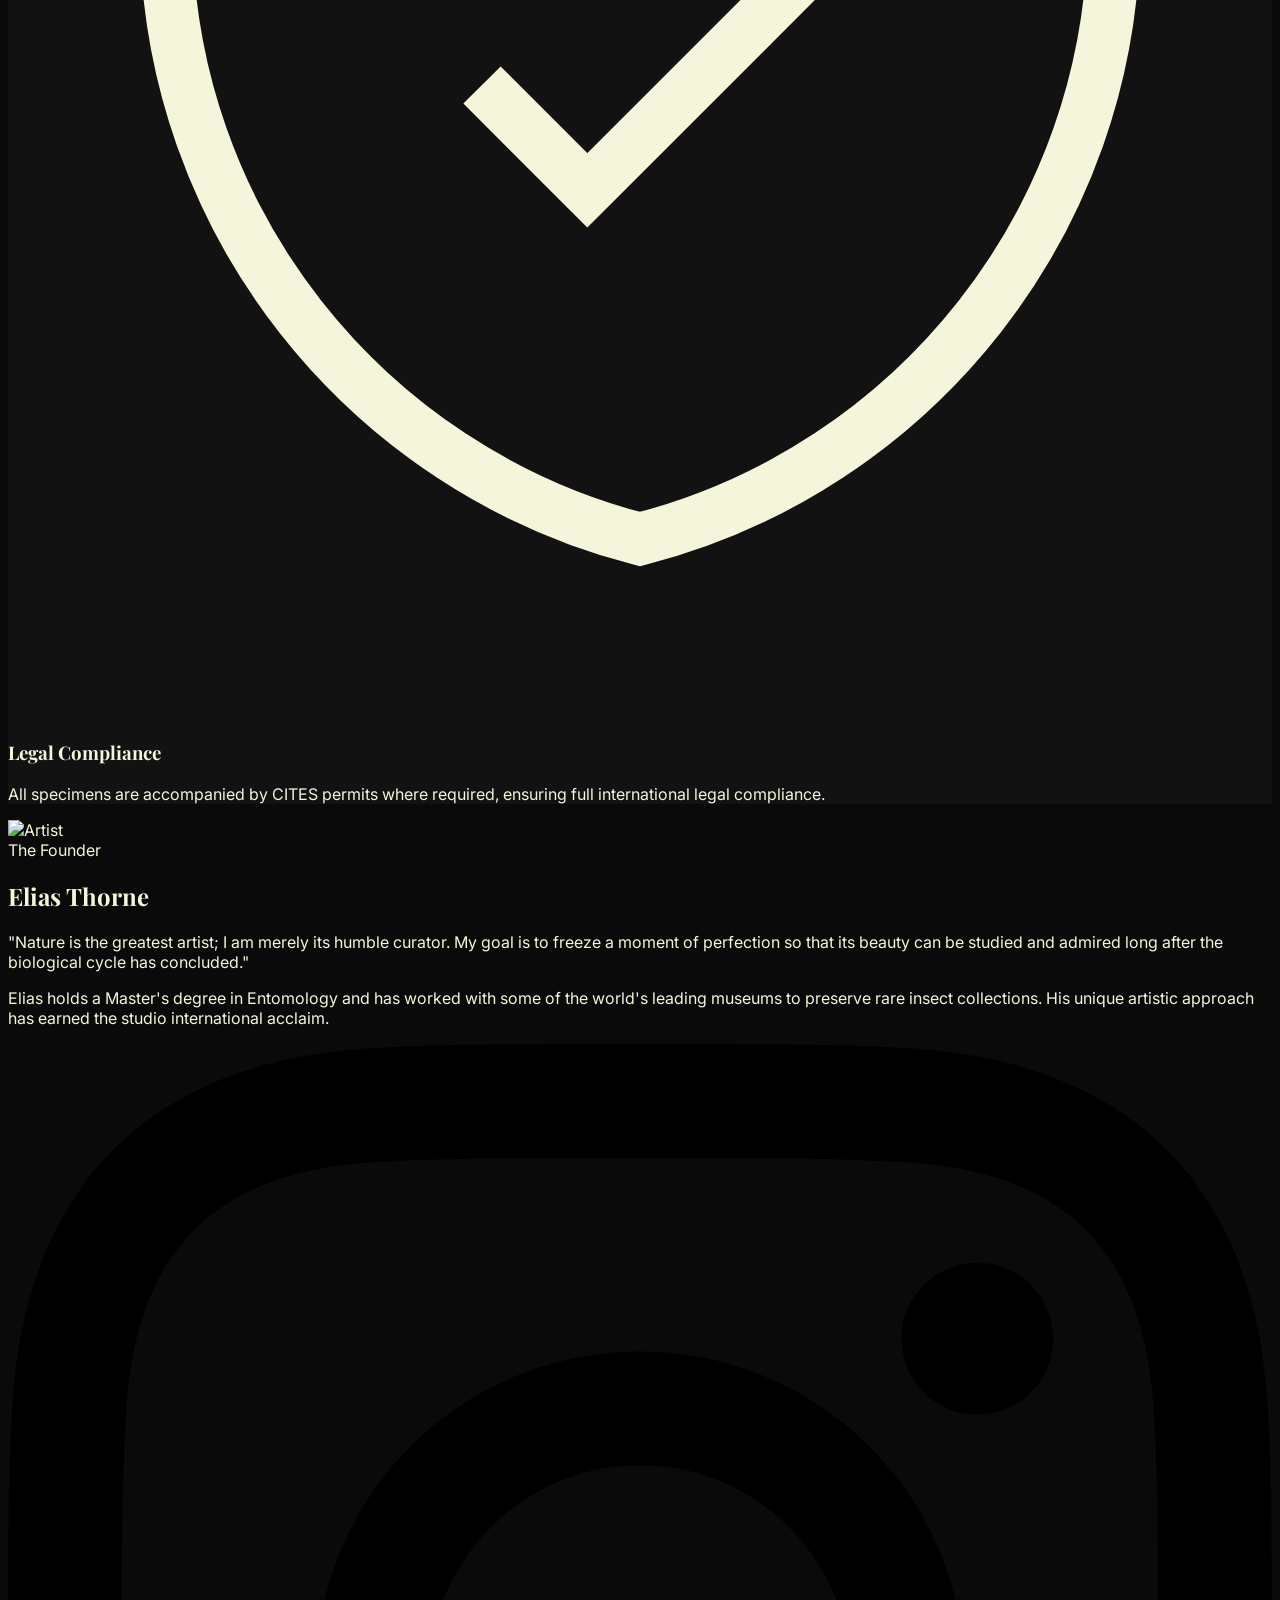
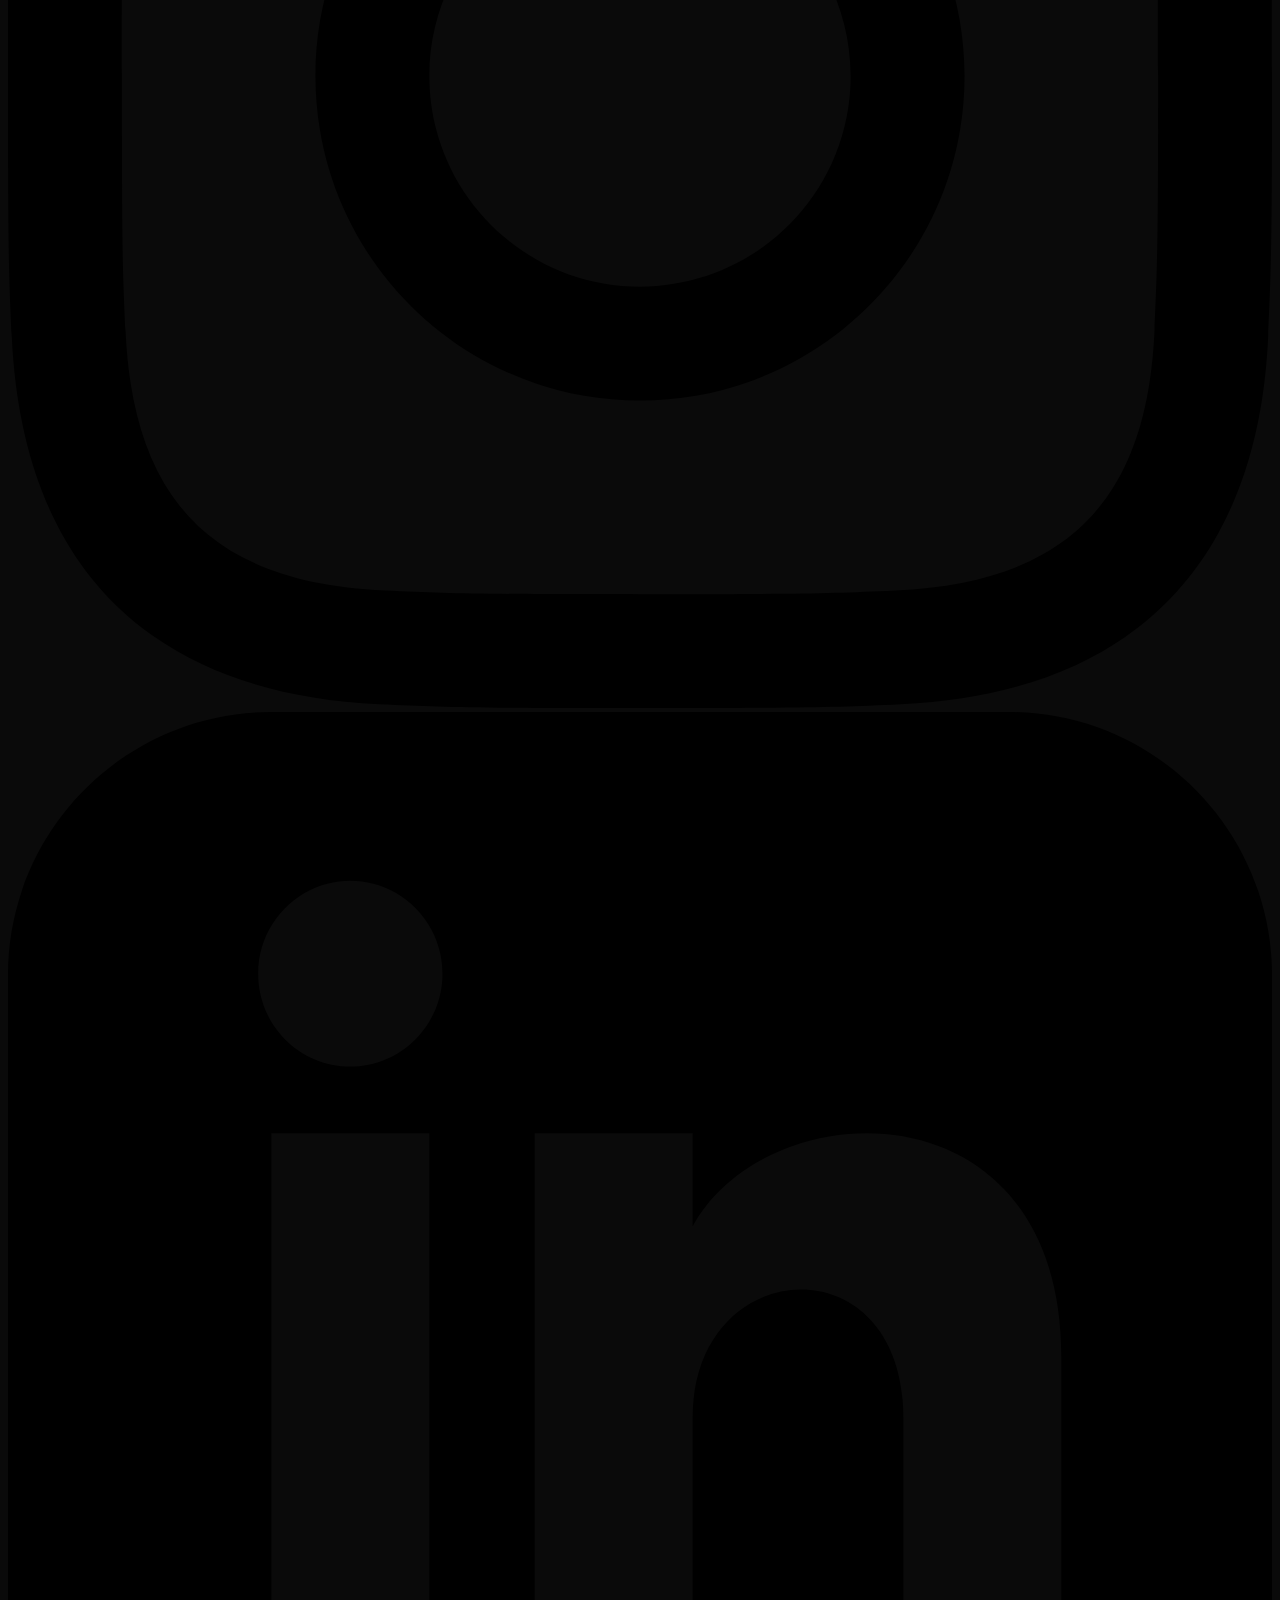
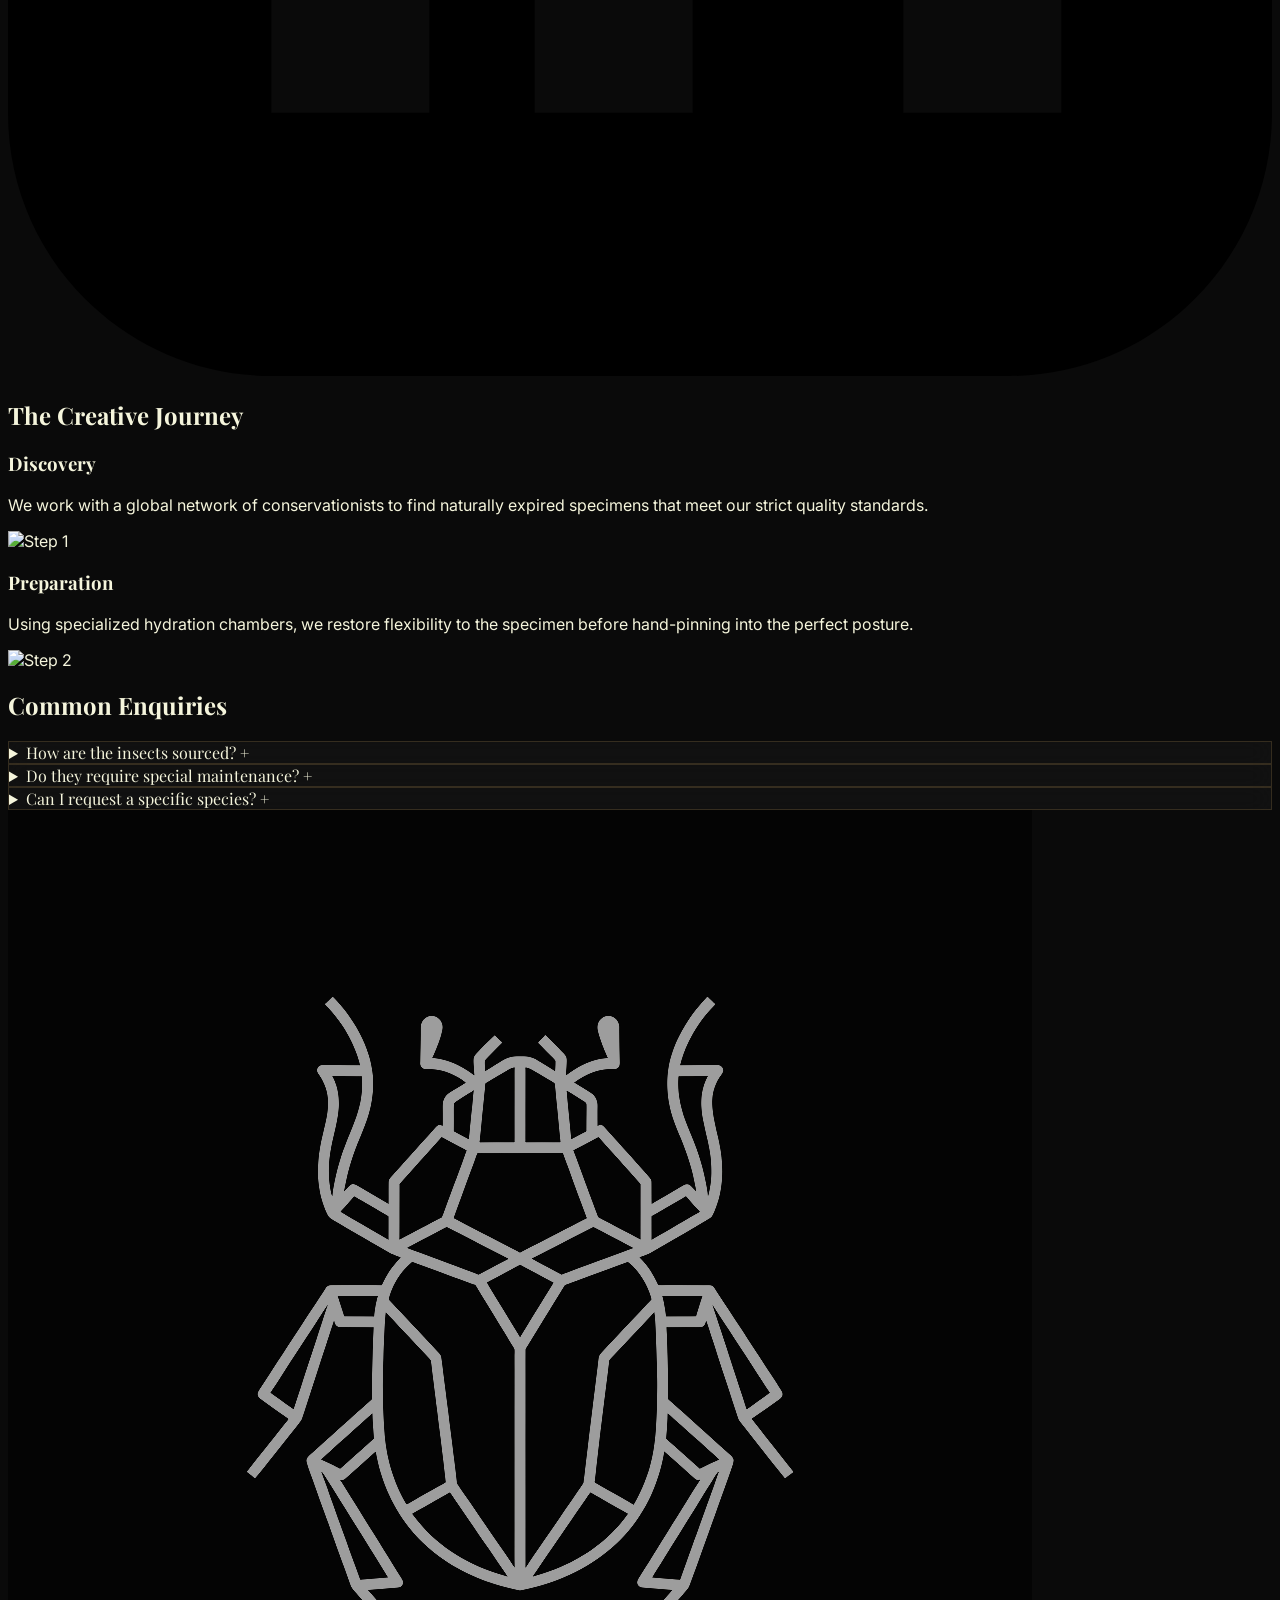
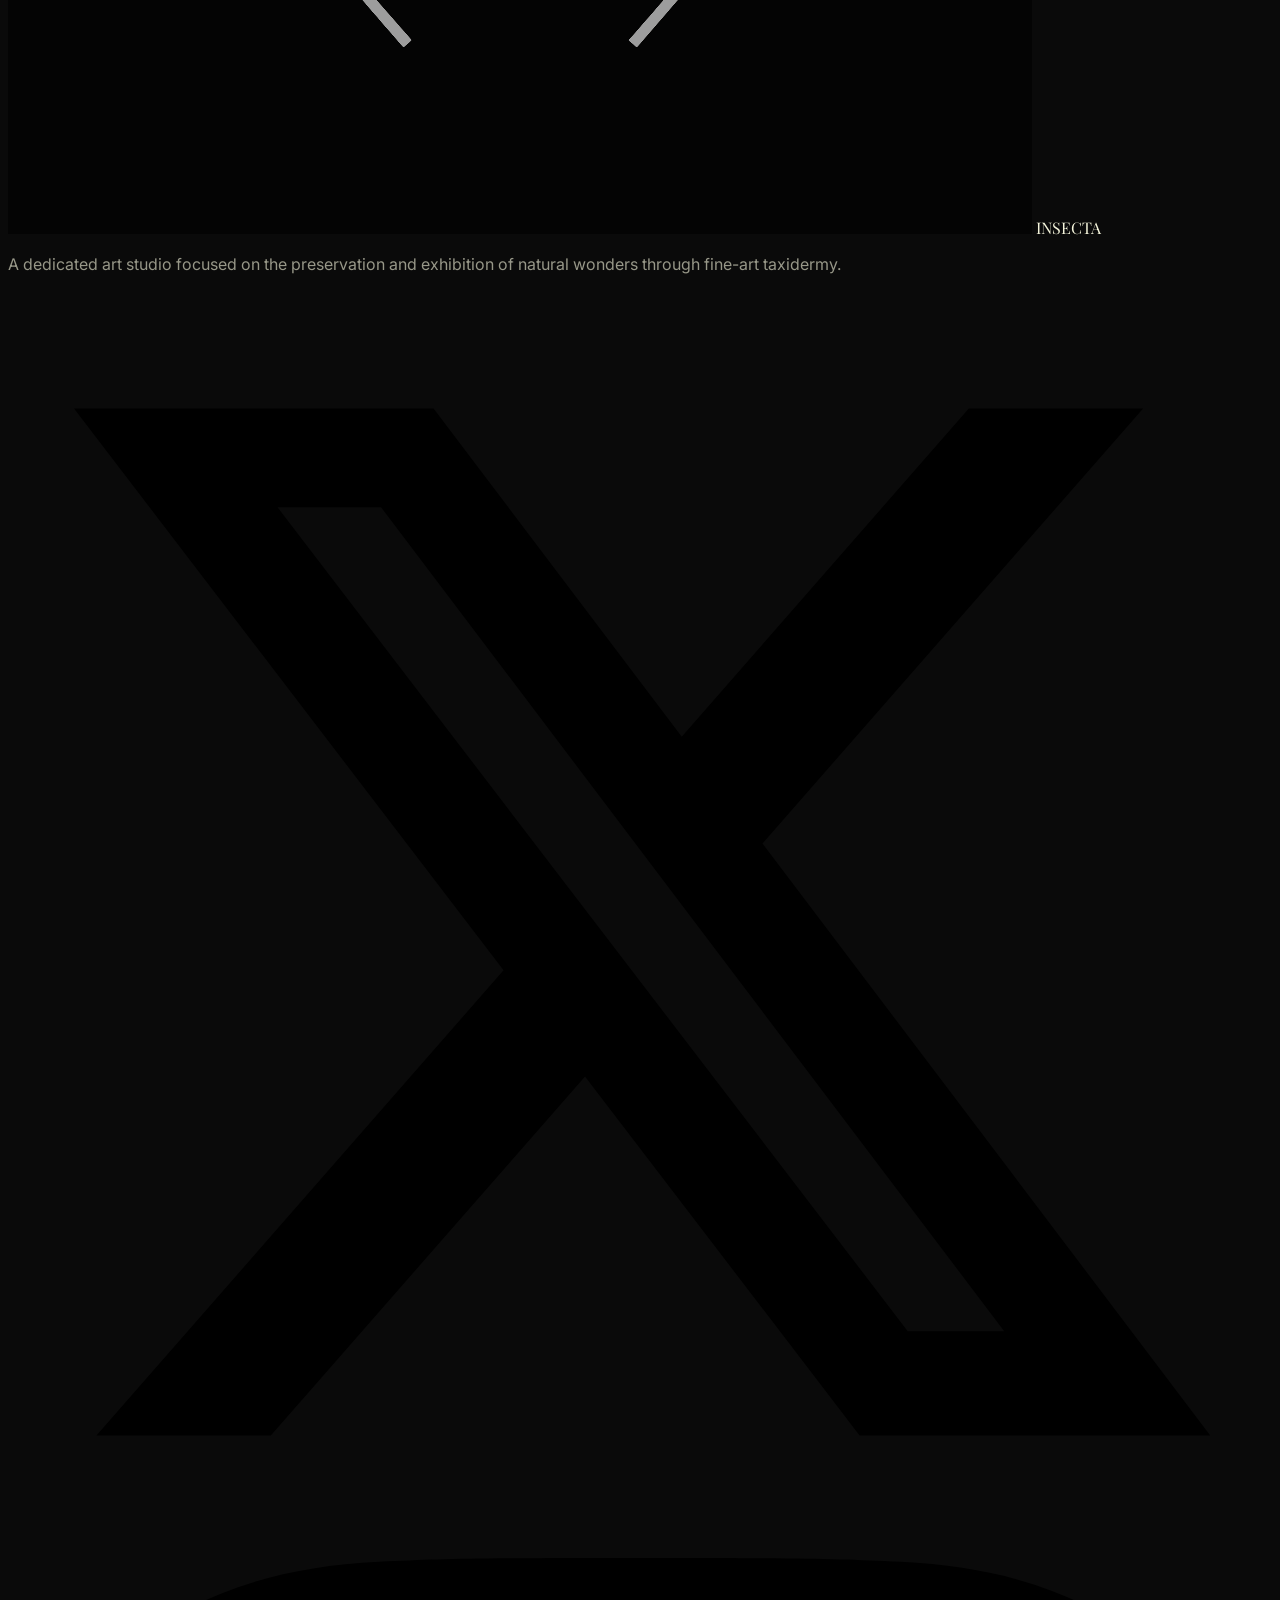
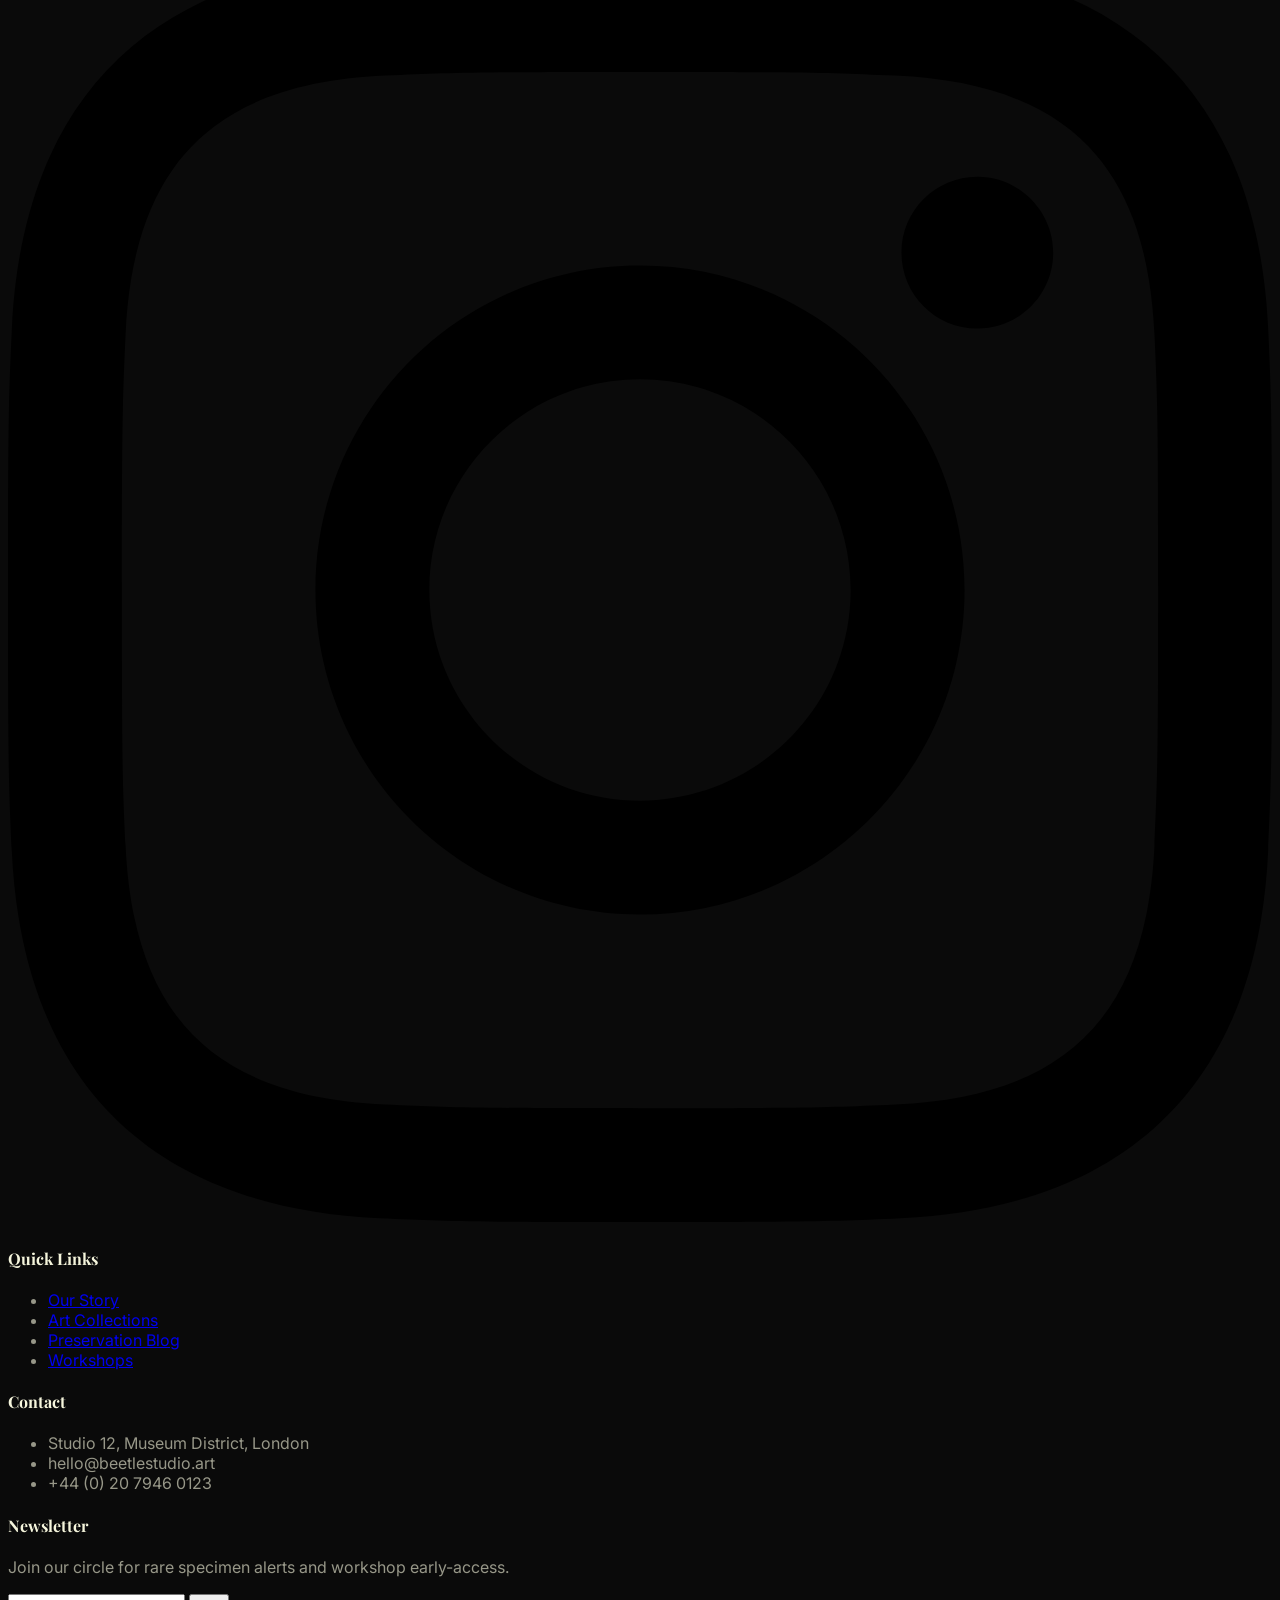
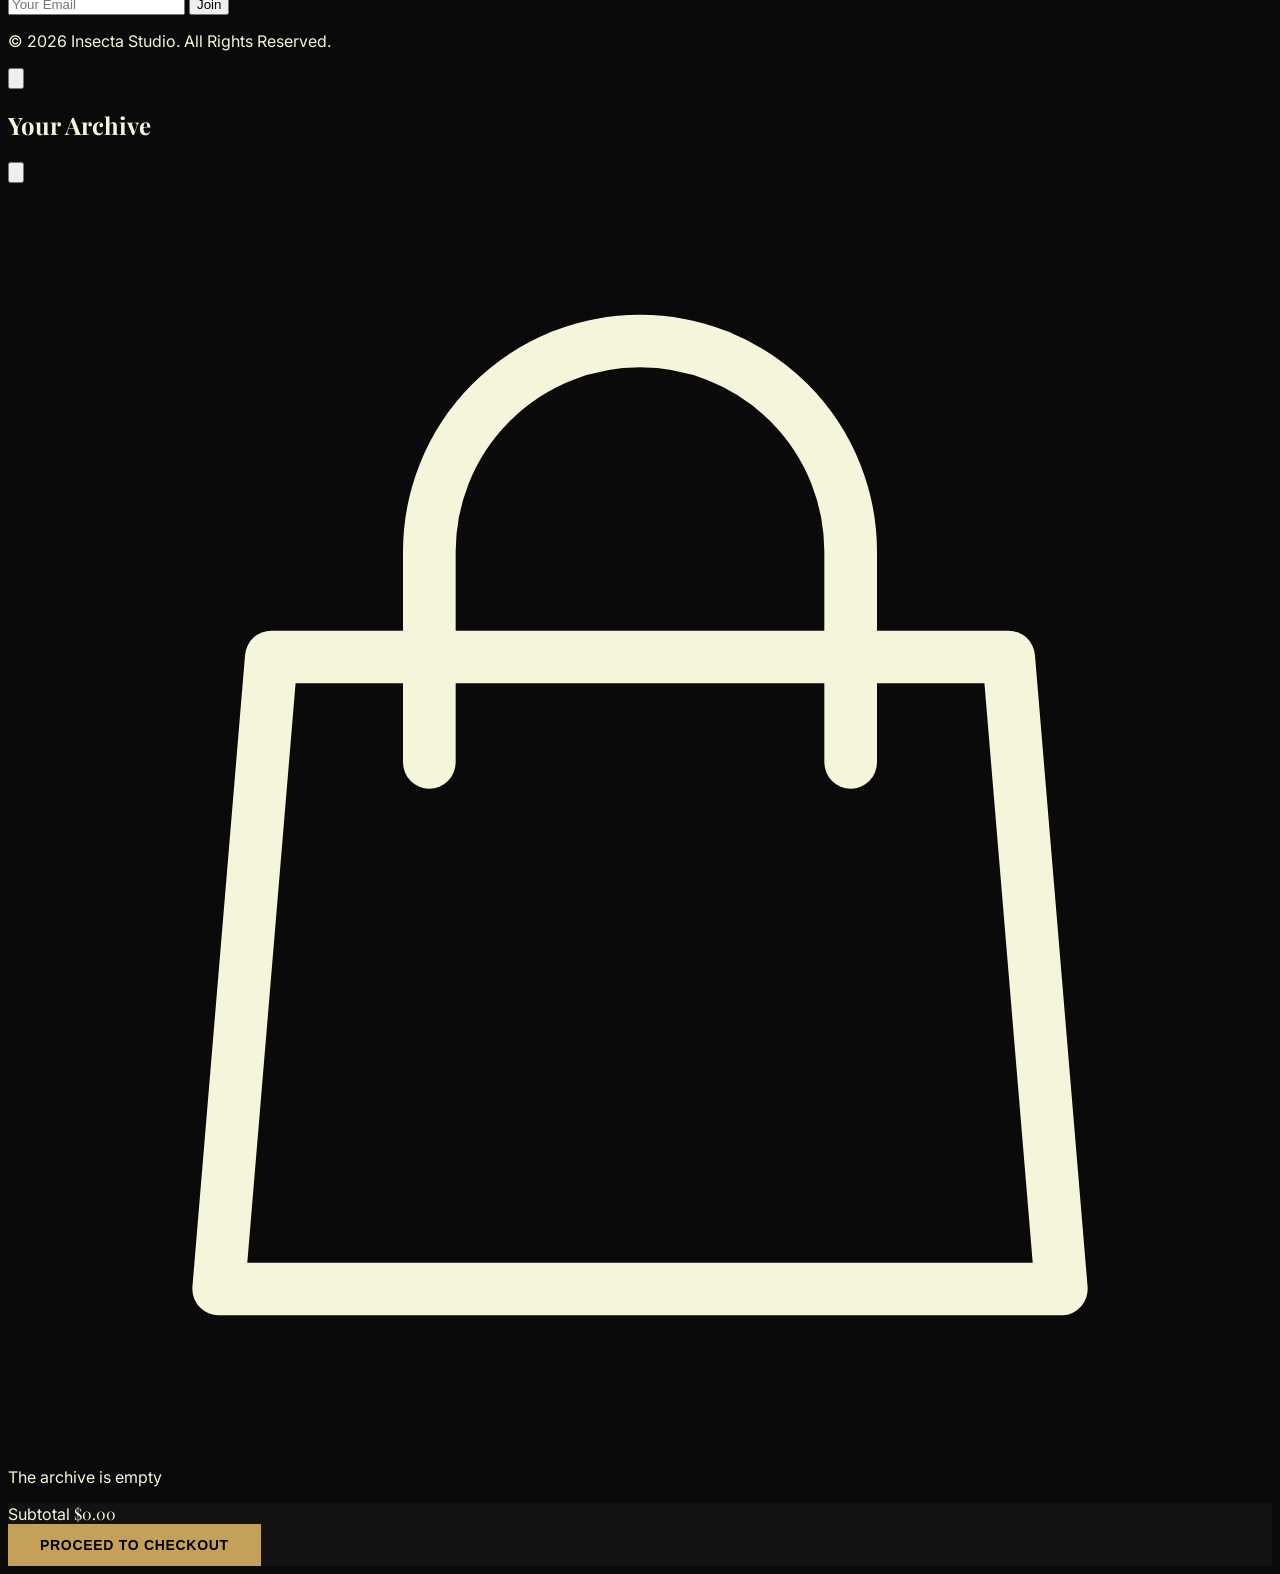
==== commit be97cc48: "login" ====
--- a/about.html
+++ b/about.html
@@ -18,12 +18,19 @@
 
 <body>
     <!-- Navigation (Same) -->
-    <header class="absolute top-0 w-full z-50 transition-all duration-300 py-6 glass">
+    <header class="sticky top-0 w-full z-50 transition-all duration-300 py-6 glass">
+        <div class="absolute top-4 right-20 lg:static lg:flex items-center gap-2 lg:gap-4 z-[60]">
+            <button id="theme-toggle" class="utility-btn !w-8 !h-8 lg:!w-[var(--btn-height)] lg:!h-[var(--btn-height)]">
+                <svg class="theme-icon stroke-primary" fill="none" viewBox="0 0 24 24"></svg>
+            </button>
+            <button id="rtl-toggle" class="utility-btn !w-8 !h-8 lg:!w-[var(--btn-height)] lg:!h-[var(--btn-height)] text-[10px] font-bold uppercase">RTL</button>
+        </div>
+
         <nav class="container mx-auto px-6 flex justify-between items-center">
             <a href="index.html" class="flex items-center gap-3 group">
                 <img src="assets/images/logo.png" alt="Logo"
                     class="w-8 h-8 object-contain group-hover:scale-110 transition-transform logo-img">
-                <span class="font-serif text-2xl tracking-widest">INSECTA</span>
+                <span class="font-serif text-2xl tracking-widest uppercase">INSECTA</span>
             </a>
             <ul class="hidden lg:flex items-center gap-3 xl:gap-8 text-[10px] xl:text-sm tracking-widest xl:tracking-[0.2em] font-medium uppercase">
                 <li><a href="index.html" class="nav-link">Home 1</a></li>
@@ -36,14 +43,10 @@
             </ul>
             <div class="flex items-center gap-4">
                 <div class="hidden lg:flex items-center gap-4">
-                    <button id="cart-btn" class="p-2 border border-primary/30 hover:border-primary transition-colors relative">
-                        <svg class="w-5 h-5 stroke-primary" fill="none" viewBox="0 0 24 24" stroke="currentColor" stroke-width="2"><path stroke-linecap="round" stroke-linejoin="round" d="M16 11V7a4 4 0 00-8 0v4M5 9h14l1 12H4L5 9z" /></svg>
+                    <button id="cart-btn" class="utility-btn relative">
+                        <svg class="stroke-primary" fill="none" viewBox="0 0 24 24" stroke="currentColor" stroke-width="2"><path stroke-linecap="round" stroke-linejoin="round" d="M16 11V7a4 4 0 00-8 0v4M5 9h14l1 12H4L5 9z" /></svg>
                         <span id="cart-count" class="absolute -top-1 -right-1 bg-primary text-black text-[10px] font-bold w-4 h-4 rounded-full flex items-center justify-center opacity-0 transition-opacity">0</span>
                     </button>
-                    <button id="theme-toggle" class="p-2 border border-primary/30 hover:border-primary transition-colors">
-                        <svg class="theme-icon w-5 h-5 stroke-primary" fill="none" viewBox="0 0 24 24"></svg>
-                    </button>
-                    <button id="rtl-toggle" class="p-2 border border-primary/30 hover:border-primary transition-colors text-[10px] font-bold text-primary uppercase">RTL</button>
                     <a href="signup.html" class="btn-premium">SIGNUP</a>
                 </div>
                 <button id="menu-btn" class="lg:hidden p-2 text-primary hover:text-white transition-colors duration-300">
@@ -67,7 +70,7 @@
         <ul class="flex flex-col gap-6 text-2xl font-serif tracking-widest uppercase text-theme-main">
             <li><a href="index.html">Home 1</a></li>
             <li><a href="home2.html">Home 2</a></li>
-            <li><a href="about.html">About</a></li>
+            <li><a href="about.html" class="active">About</a></li>
             <li><a href="gallery.html">Gallery</a></li>
             <li><a href="shop.html">Shop</a></li>
             <li><a href="blog.html">Blog</a></li>
@@ -75,10 +78,10 @@
         </ul>
         <div class="flex flex-col gap-6 w-full max-w-xs mt-8">
             <div class="flex justify-center gap-6">
-                <button id="mobile-theme-toggle" class="p-4 border border-primary/30 hover:border-primary transition-colors">
-                    <svg class="theme-icon w-6 h-6 stroke-primary" fill="none" viewBox="0 0 24 24"></svg>
+                <button id="mobile-theme-toggle" class="mobile-utility-btn">
+                    <svg class="theme-icon stroke-primary" fill="none" viewBox="0 0 24 24"></svg>
                 </button>
-                <button id="mobile-rtl-toggle" class="p-4 border border-primary/30 hover:border-primary transition-colors text-xs font-bold text-primary">RTL</button>
+                <button id="mobile-rtl-toggle" class="mobile-utility-btn text-xs font-bold">RTL</button>
             </div>
             <a href="signup.html" class="btn-premium py-4">SIGNUP</a>
         </div>
@@ -308,7 +311,7 @@
                             class="w-10 h-10 border border-primary/20 flex items-center justify-center hover:bg-primary/10 transition-colors">
                             <svg class="w-5 h-5 fill-primary" viewBox="0 0 24 24">
                                 <path
-                                    d="M24 4.557c-.883.392-1.832.656-2.828.775 1.017-.609 1.798-1.574 2.165-2.724-.951.564-2.005.974-3.127 1.195-.897-.957-2.178-1.555-3.594-1.555-3.179 0-5.515 2.966-4.797 6.045-4.091-.205-7.719-2.165-10.148-5.144-1.29 2.213-.669 5.108 1.523 6.574-.806-.026-1.566-.247-2.229-.616-.054 2.281 1.581 4.415 3.949 4.89-.693.188-1.452.232-2.224.084.626 1.956 2.444 3.379 4.6 3.419-2.07 1.623-4.678 2.348-7.29 2.04 2.179 1.397 4.768 2.212 7.548 2.212 9.142 0 14.307-7.721 13.995-14.646.962-.695 1.797-1.562 2.457-2.549z" />
+                                    d="M18.244 2.25h3.308l-7.227 8.26 8.502 11.24H16.17l-5.214-6.817L4.99 21.75H1.68l7.73-8.835L1.254 2.25H8.08l4.713 6.231zm-1.161 17.52h1.833L7.084 4.126H5.117z" />
                             </svg>
                         </a>
                         <a href="#"
--- a/css/style.css
+++ b/css/style.css
@@ -7,6 +7,7 @@
     --dark: #0a0a0a;
     --light: #f5f5dc;
     --accent: #d4af37;
+    --btn-height: 42px;
 }
 
 [data-theme='dark'] {
@@ -133,9 +134,28 @@
     color: var(--primary) !important;
 }
 
+#mobile-menu a.active {
+    color: var(--primary);
+    position: relative;
+}
+
+#mobile-menu a.active::after {
+    content: '';
+    position: absolute;
+    bottom: -5px;
+    left: 50%;
+    transform: translateX(-50%);
+    width: 20px;
+    height: 1px;
+    background-color: var(--primary);
+}
+
 .btn-premium {
-    display: inline-block;
-    padding: 0.75rem 2rem;
+    display: inline-flex;
+    align-items: center;
+    justify-content: center;
+    height: var(--btn-height);
+    padding: 0 2rem;
     background-color: #c5a059;
     color: #000000 !important;
     font-weight: 600;
@@ -154,6 +174,70 @@
     transform: translateY(-2px);
 }
 
+.btn-outline {
+    display: inline-flex;
+    align-items: center;
+    justify-content: center;
+    height: var(--btn-height);
+    padding: 0 2rem;
+    border: 1px solid var(--primary);
+    color: var(--primary);
+    background-color: transparent;
+    font-weight: 600;
+    letter-spacing: 0.05em;
+    text-transform: uppercase;
+    font-size: 0.875rem;
+    transition: all 0.3s ease;
+    text-align: center;
+    cursor: pointer;
+}
+
+.btn-outline:hover {
+    background-color: var(--primary);
+    color: #000000 !important;
+}
+
+.utility-btn {
+    width: var(--btn-height);
+    height: var(--btn-height);
+    display: flex;
+    align-items: center;
+    justify-content: center;
+    border: 1px solid var(--border-color);
+    transition: all 0.3s ease;
+    background: transparent;
+    cursor: pointer;
+    color: var(--primary);
+}
+
+.utility-btn:hover {
+    border-color: var(--primary);
+    background: rgba(197, 160, 89, 0.05);
+}
+
+.utility-btn svg {
+    width: 20px;
+    height: 20px;
+}
+
+.mobile-utility-btn {
+    width: 50px;
+    height: 50px;
+    display: flex;
+    align-items: center;
+    justify-content: center;
+    border: 1px solid var(--border-color);
+    transition: all 0.3s ease;
+    background: transparent;
+    cursor: pointer;
+    color: var(--primary);
+}
+
+.mobile-utility-btn svg {
+    width: 24px;
+    height: 24px;
+}
+
 .fade-in {
     animation: fadeIn 1s ease-out forwards;
 }
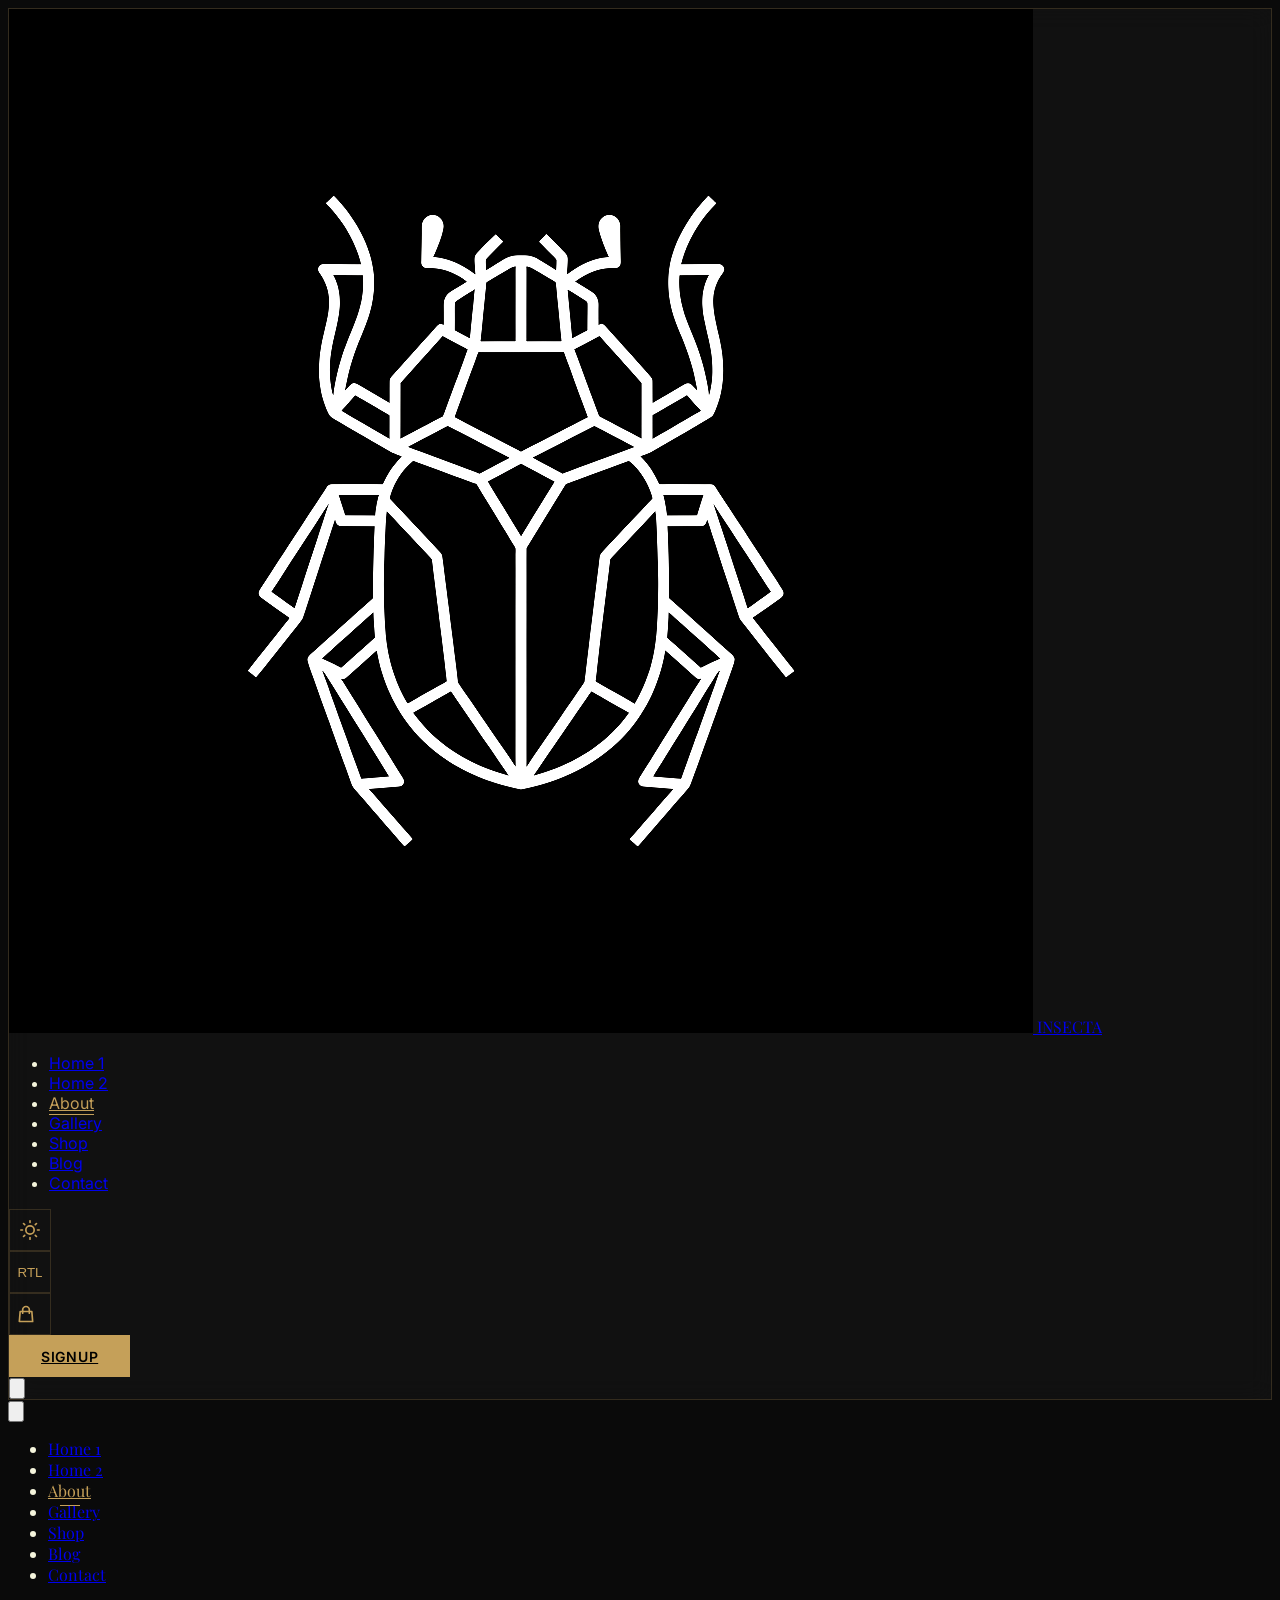
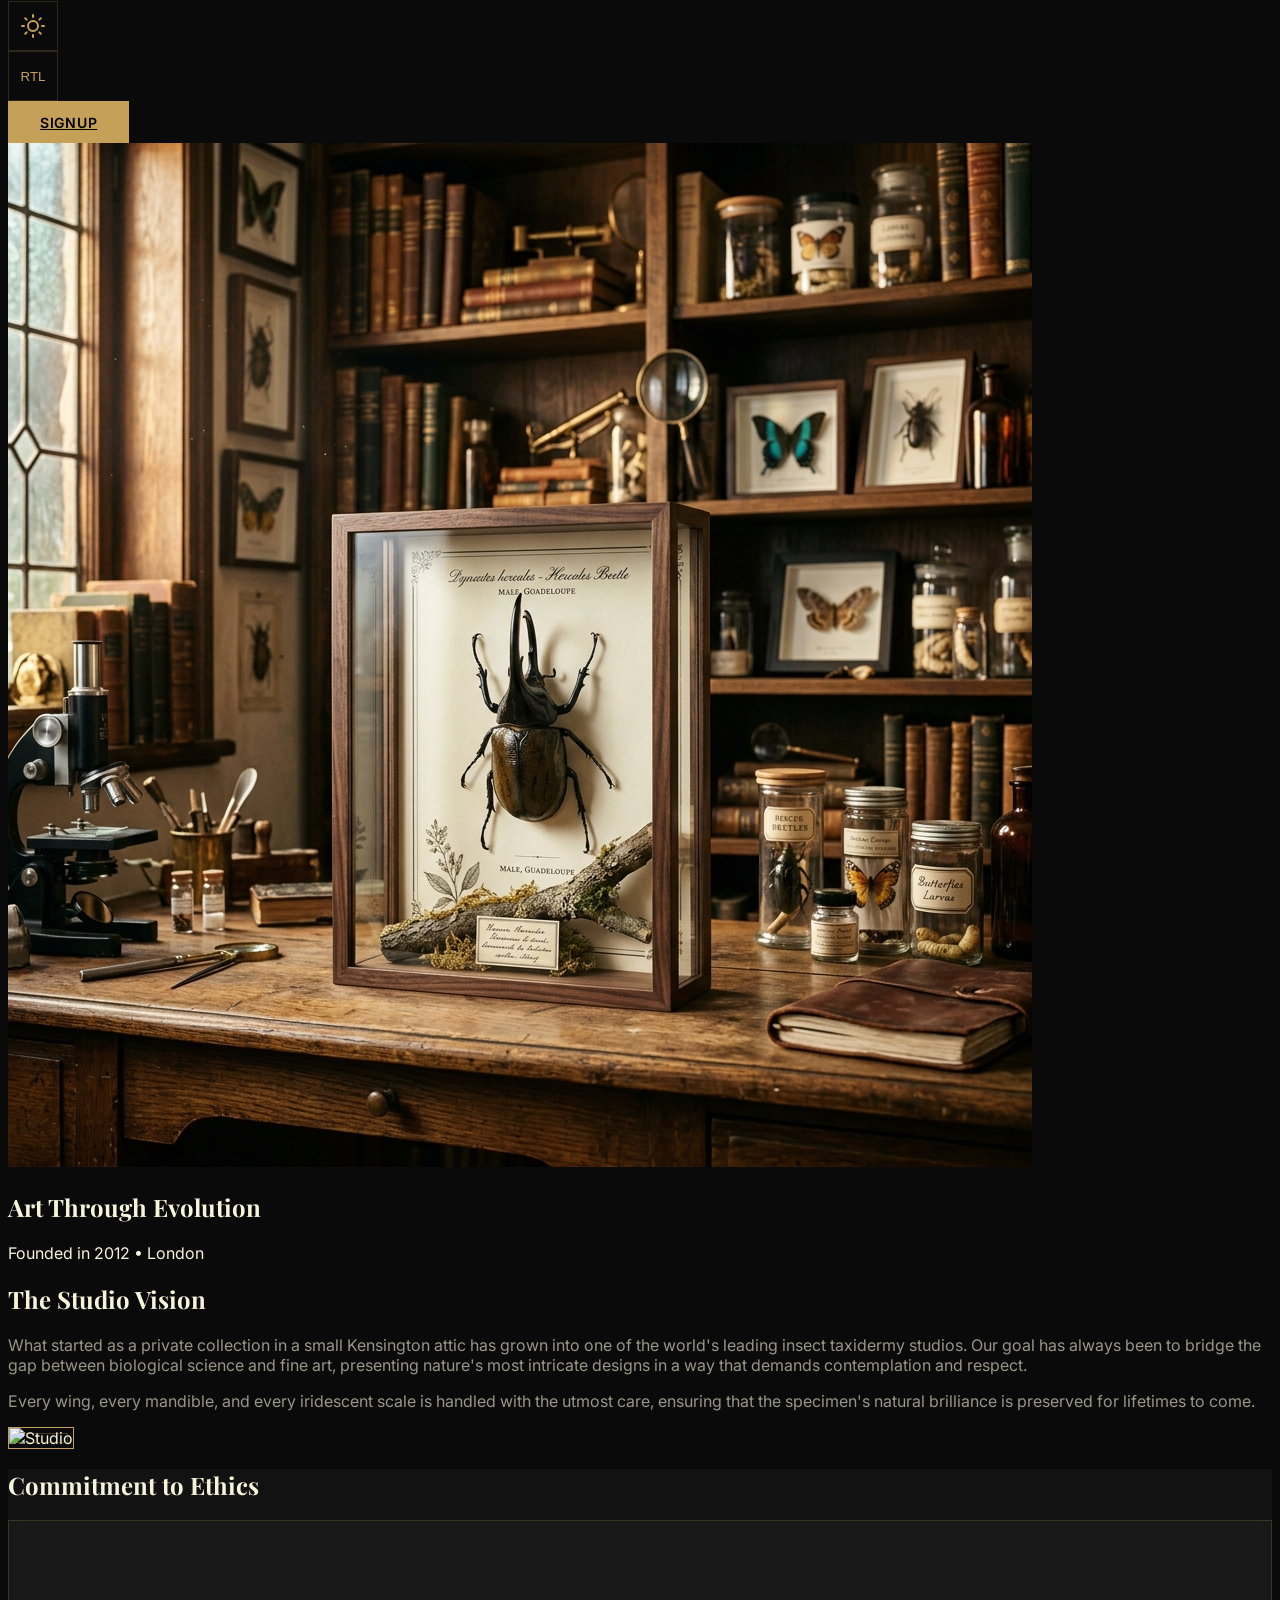
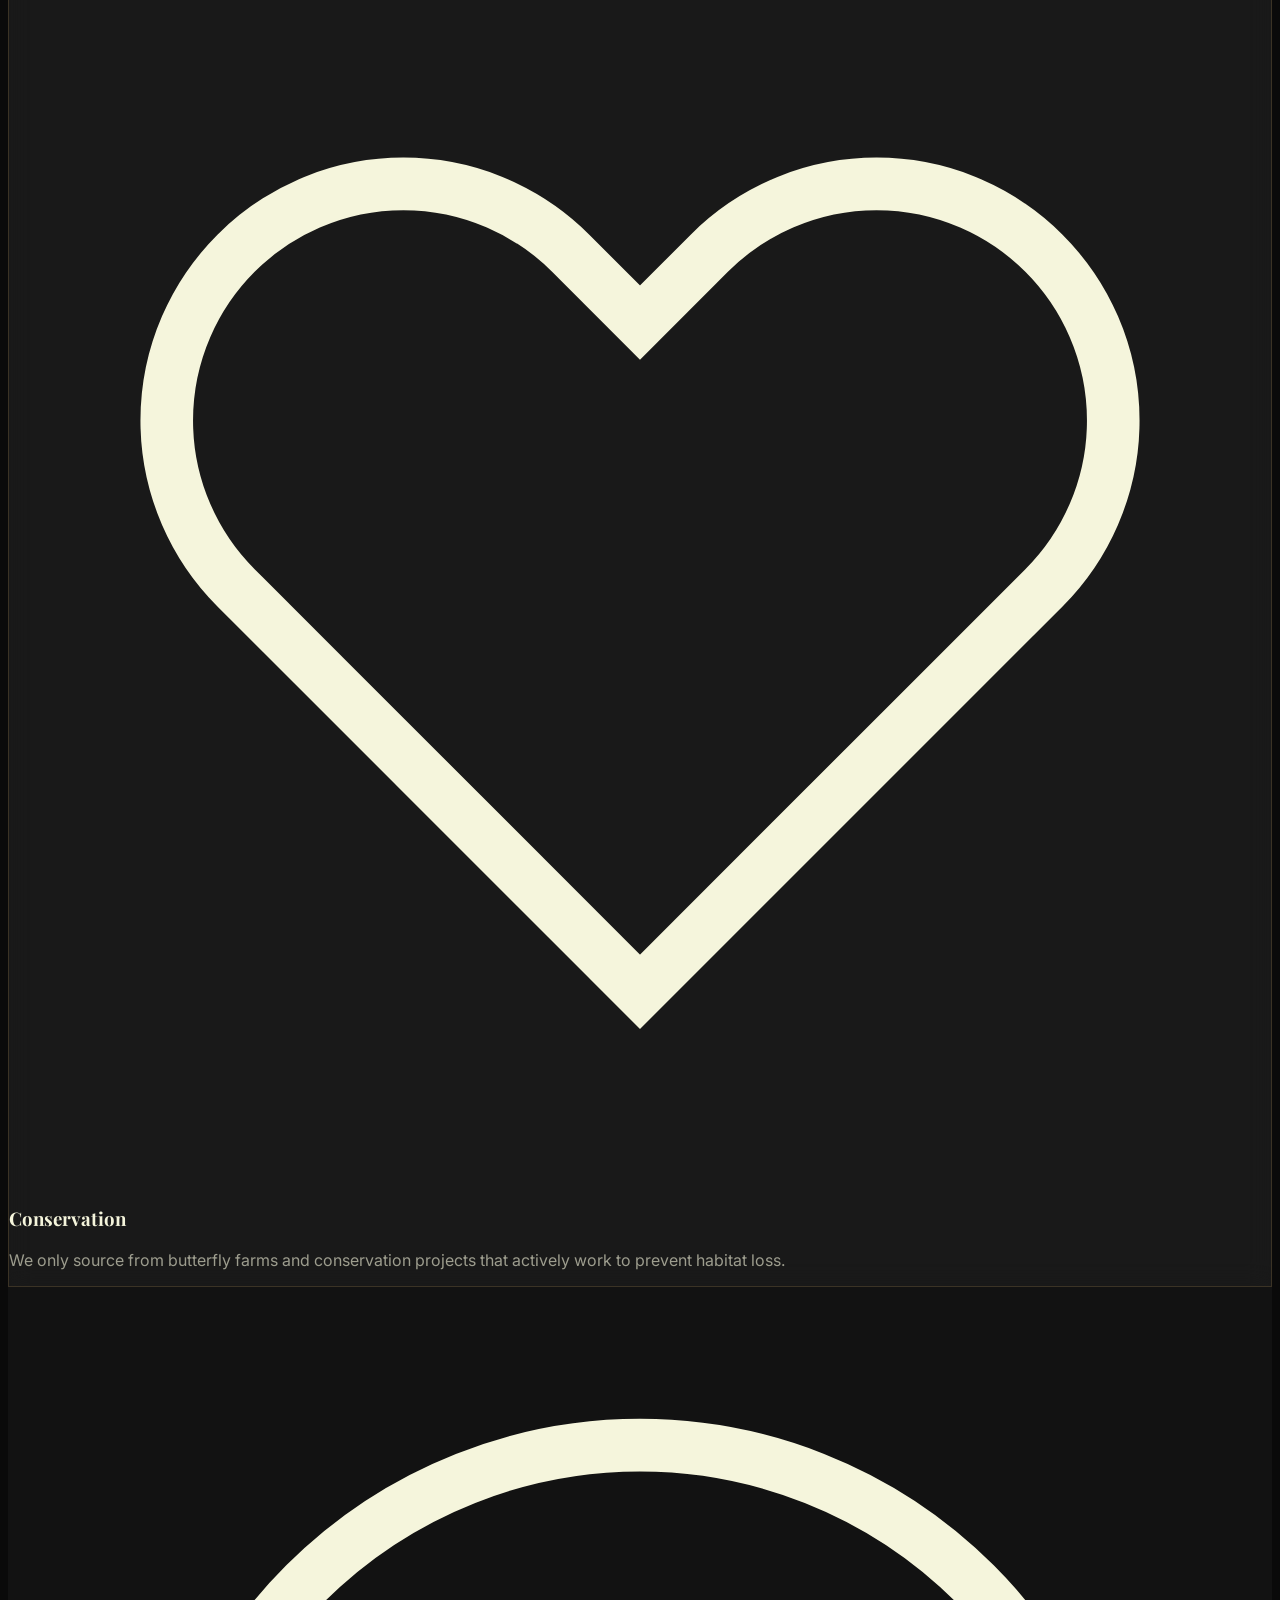
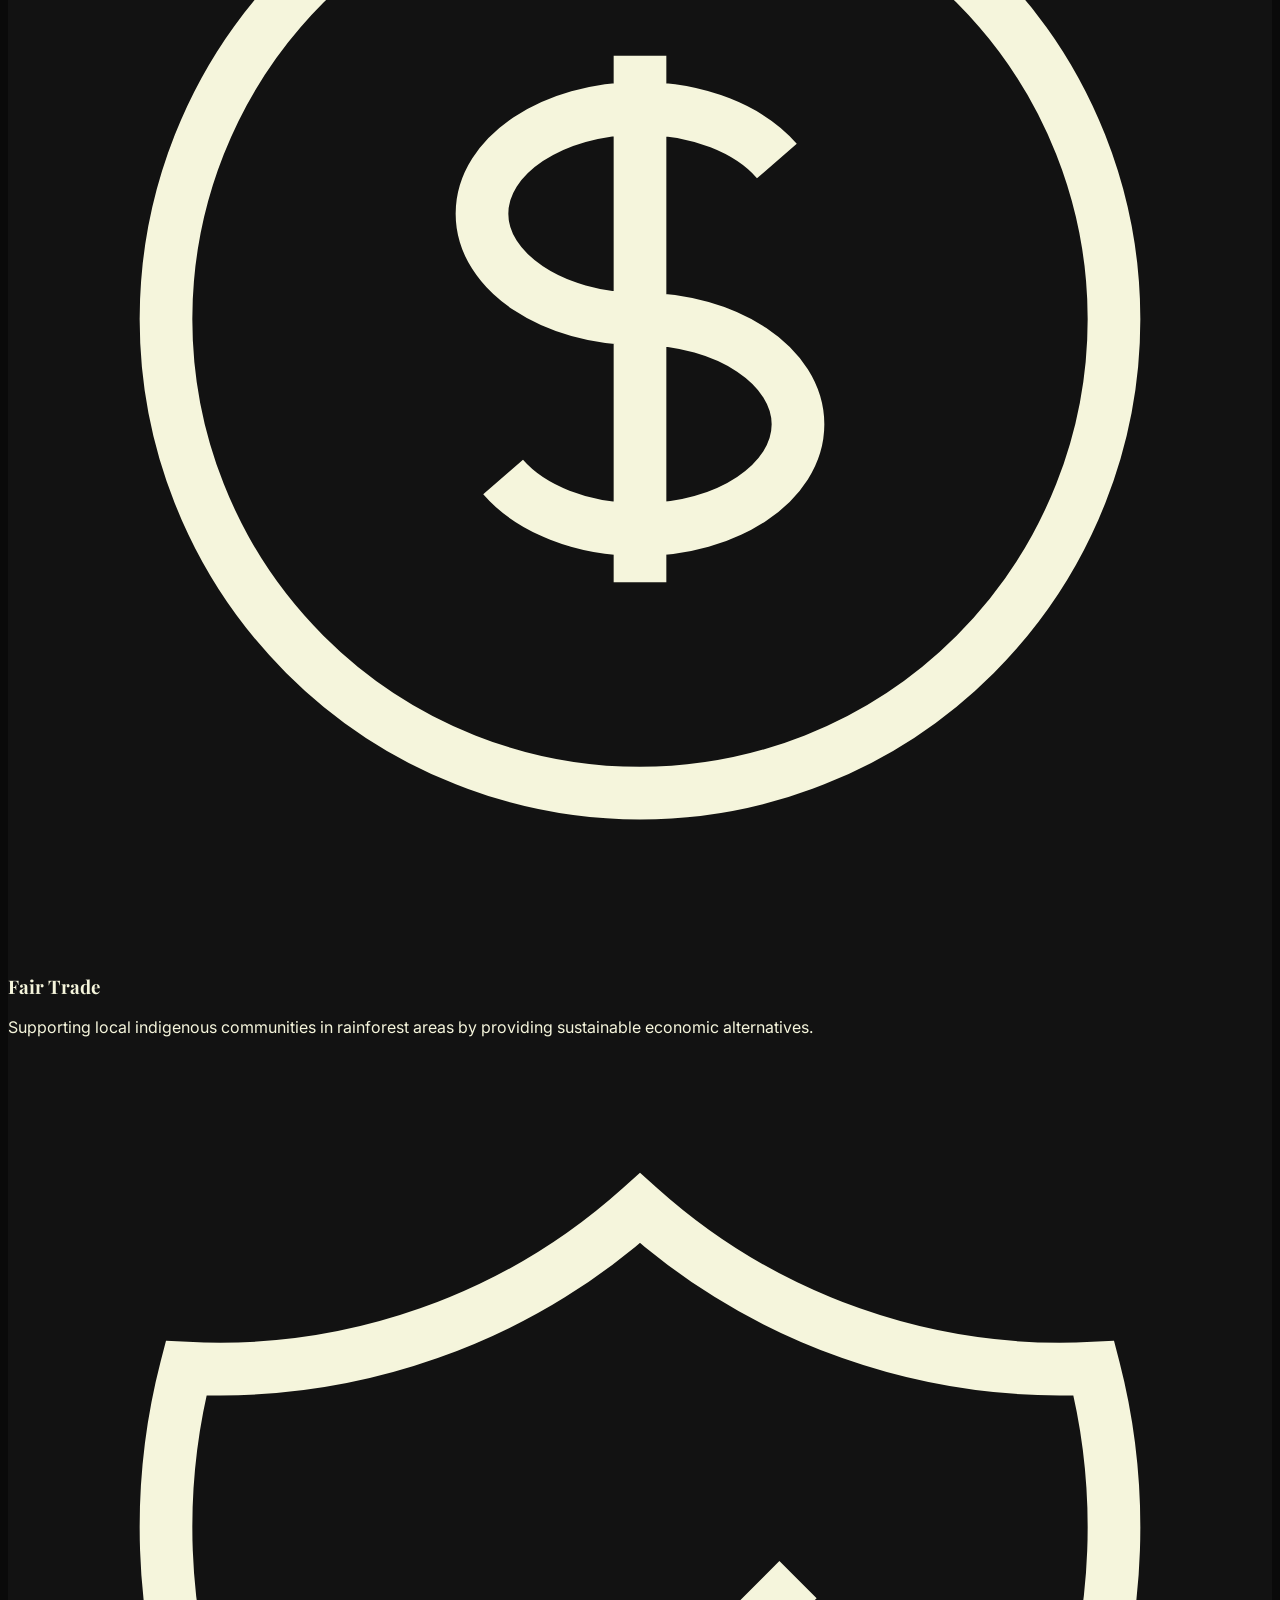
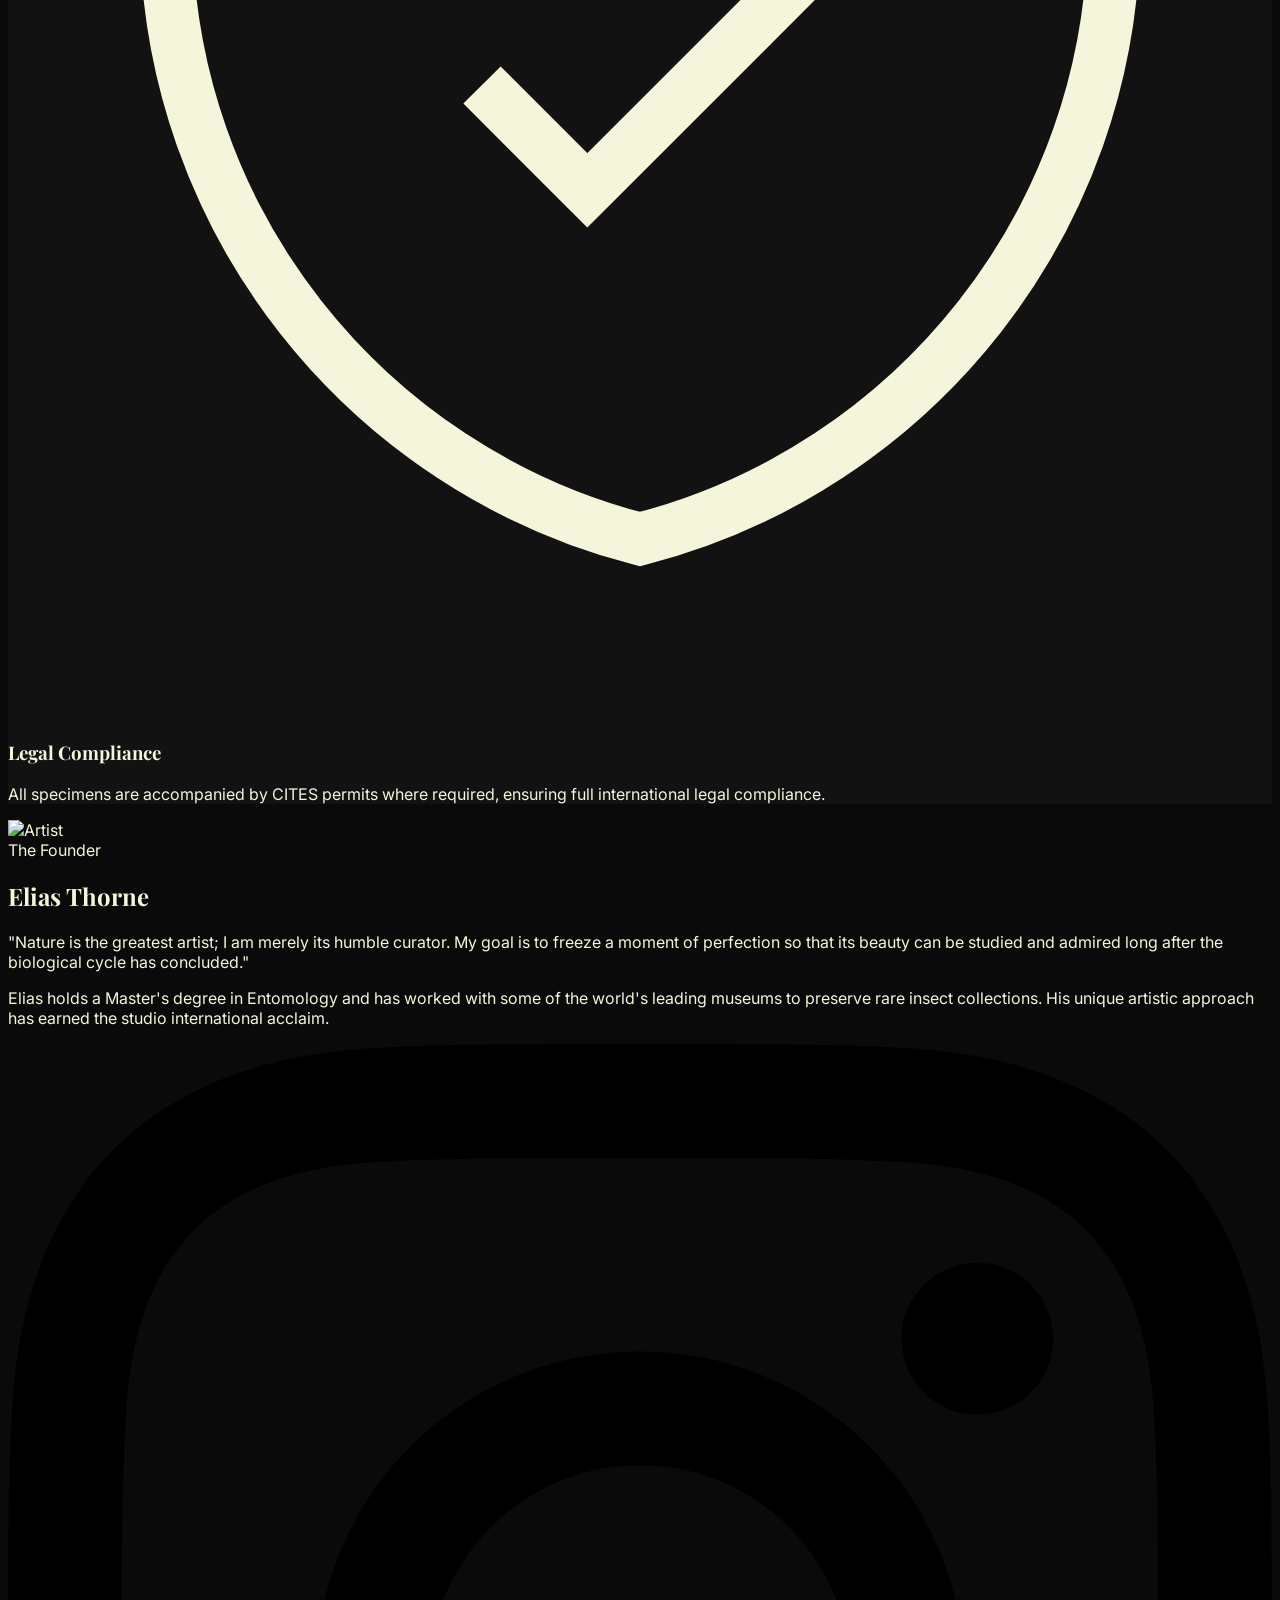
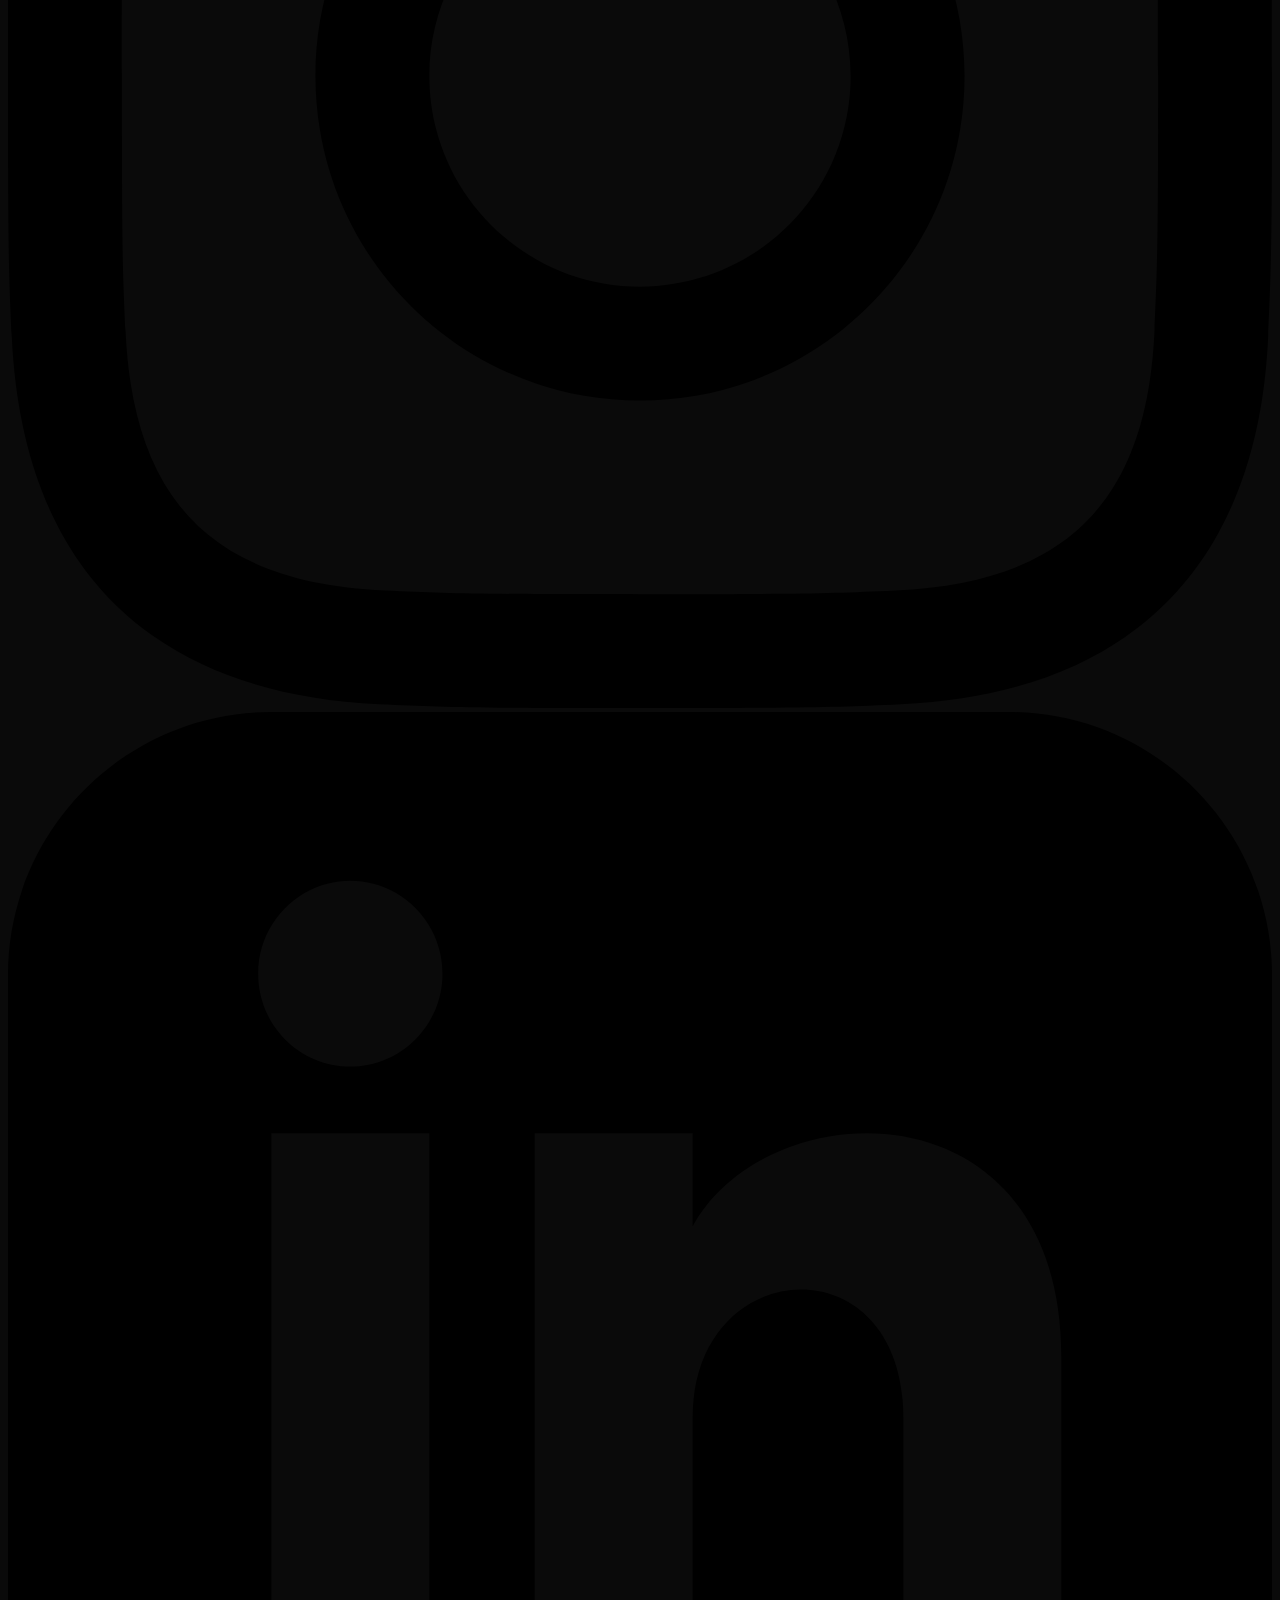
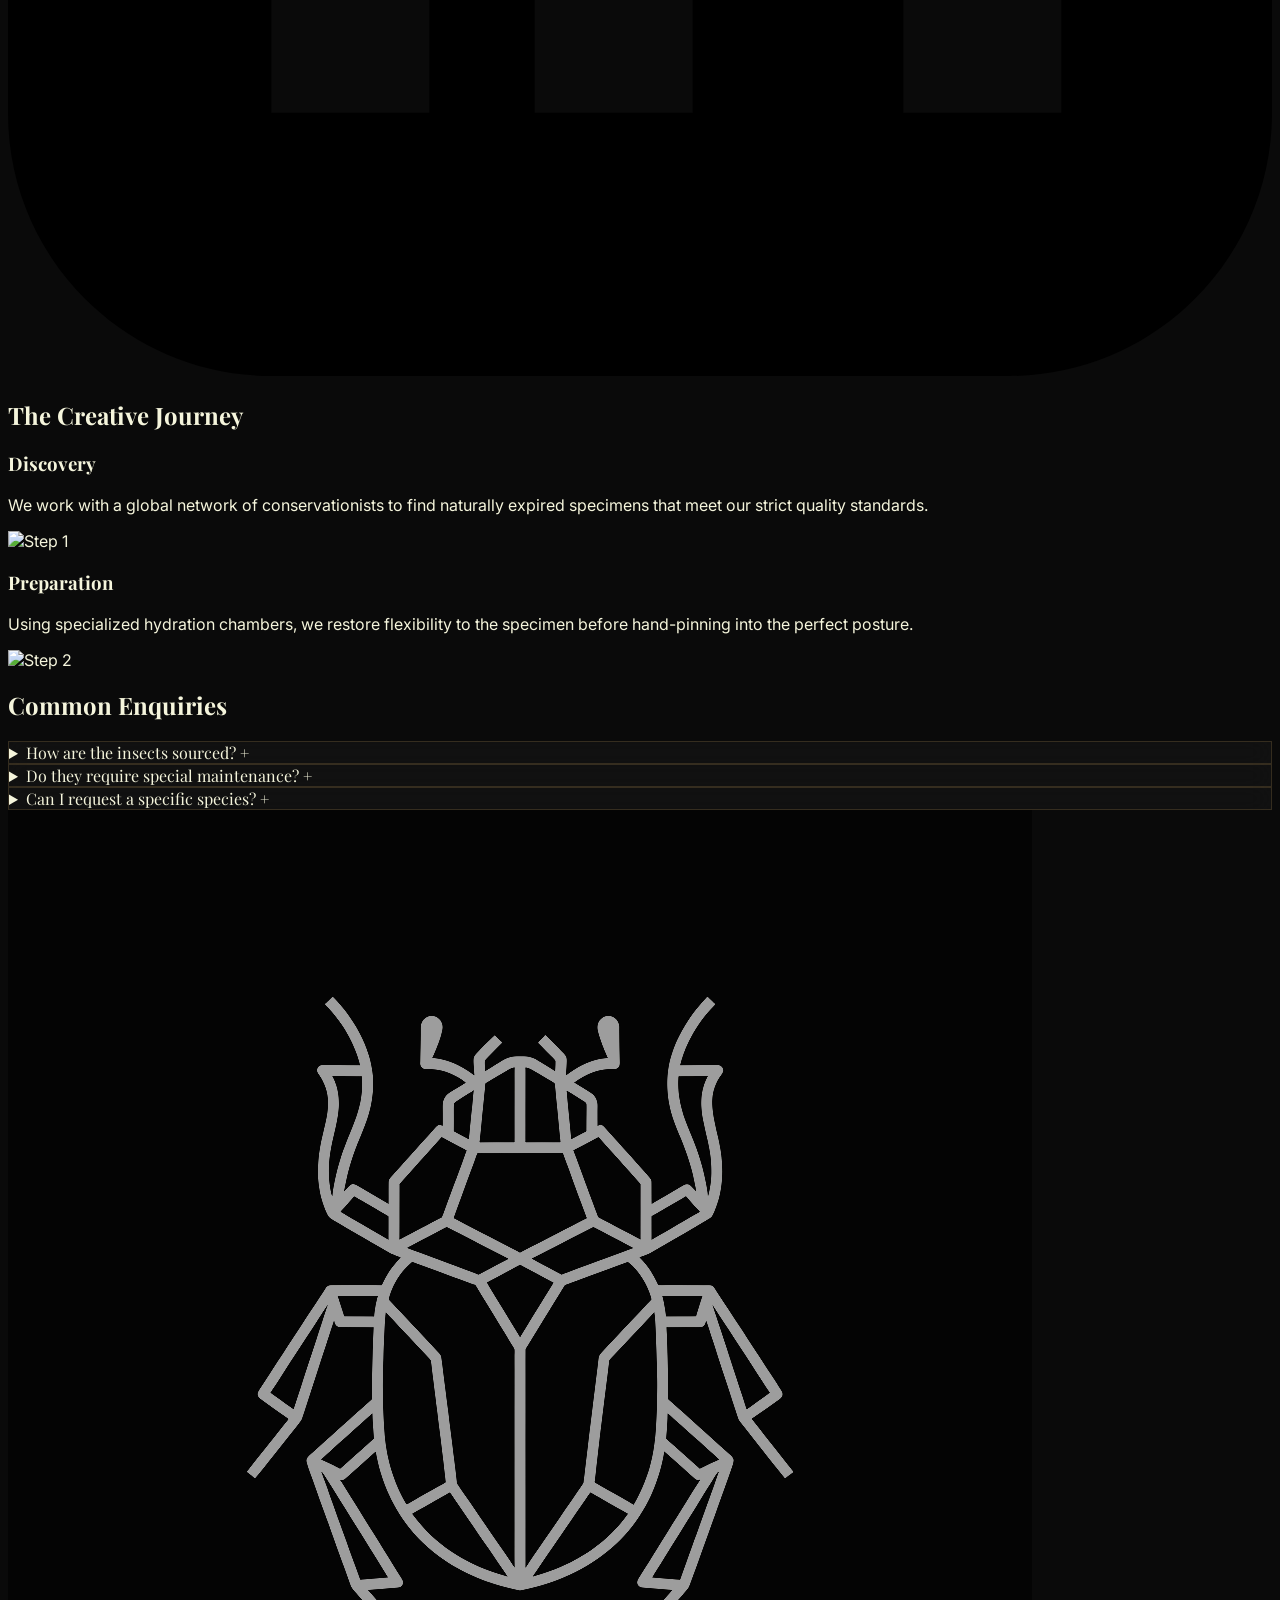
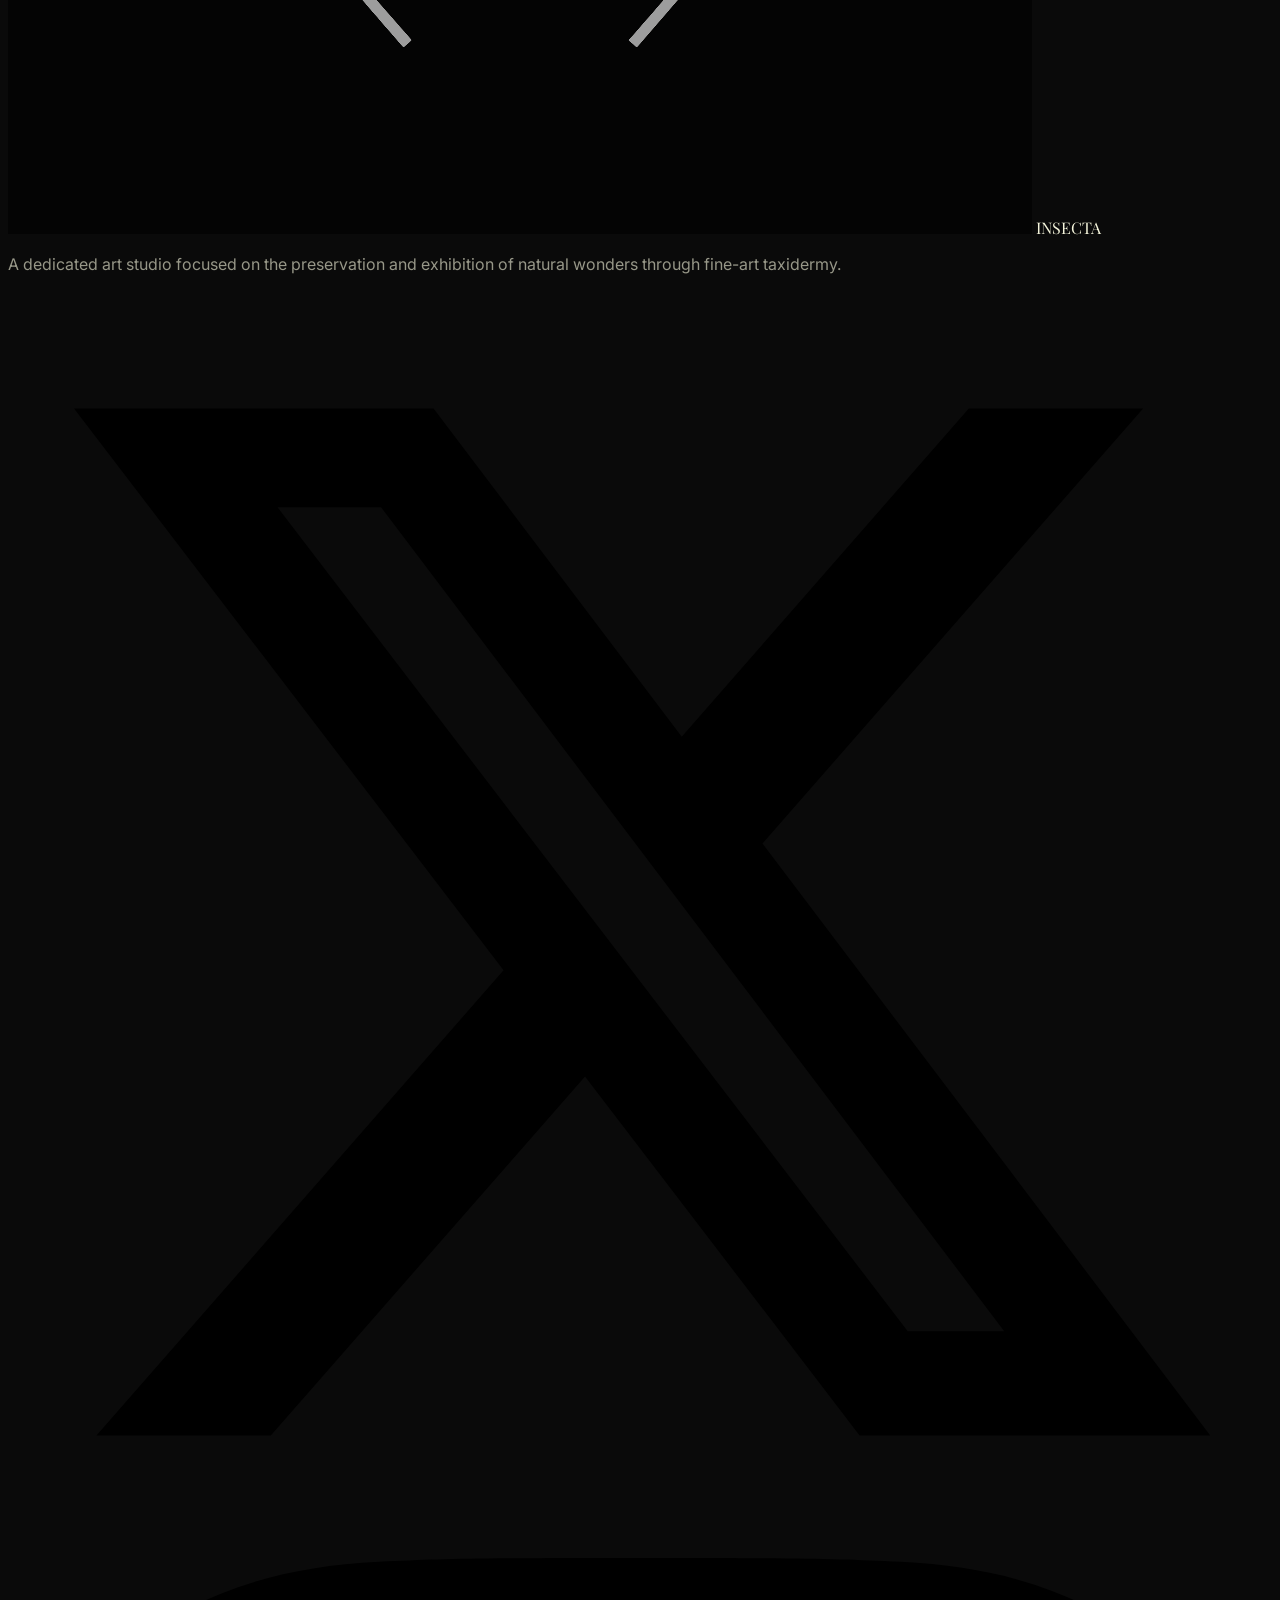
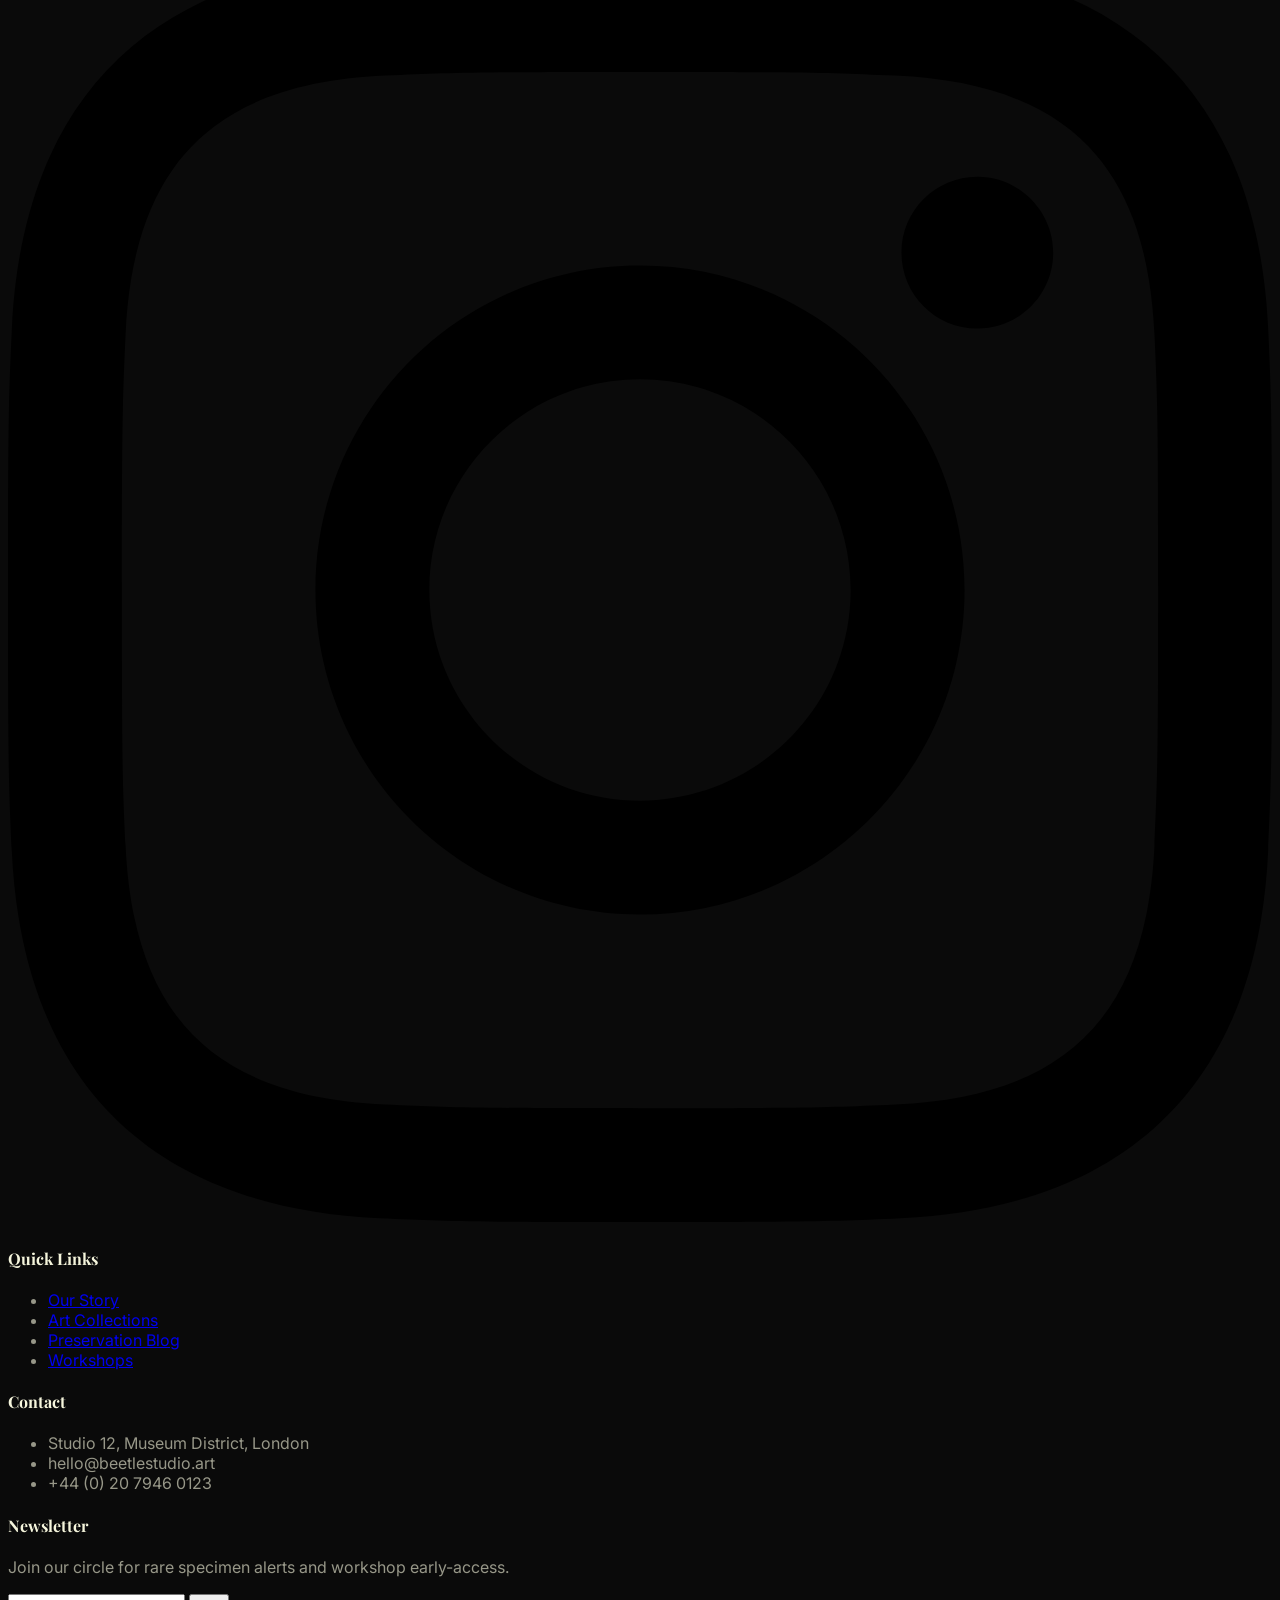
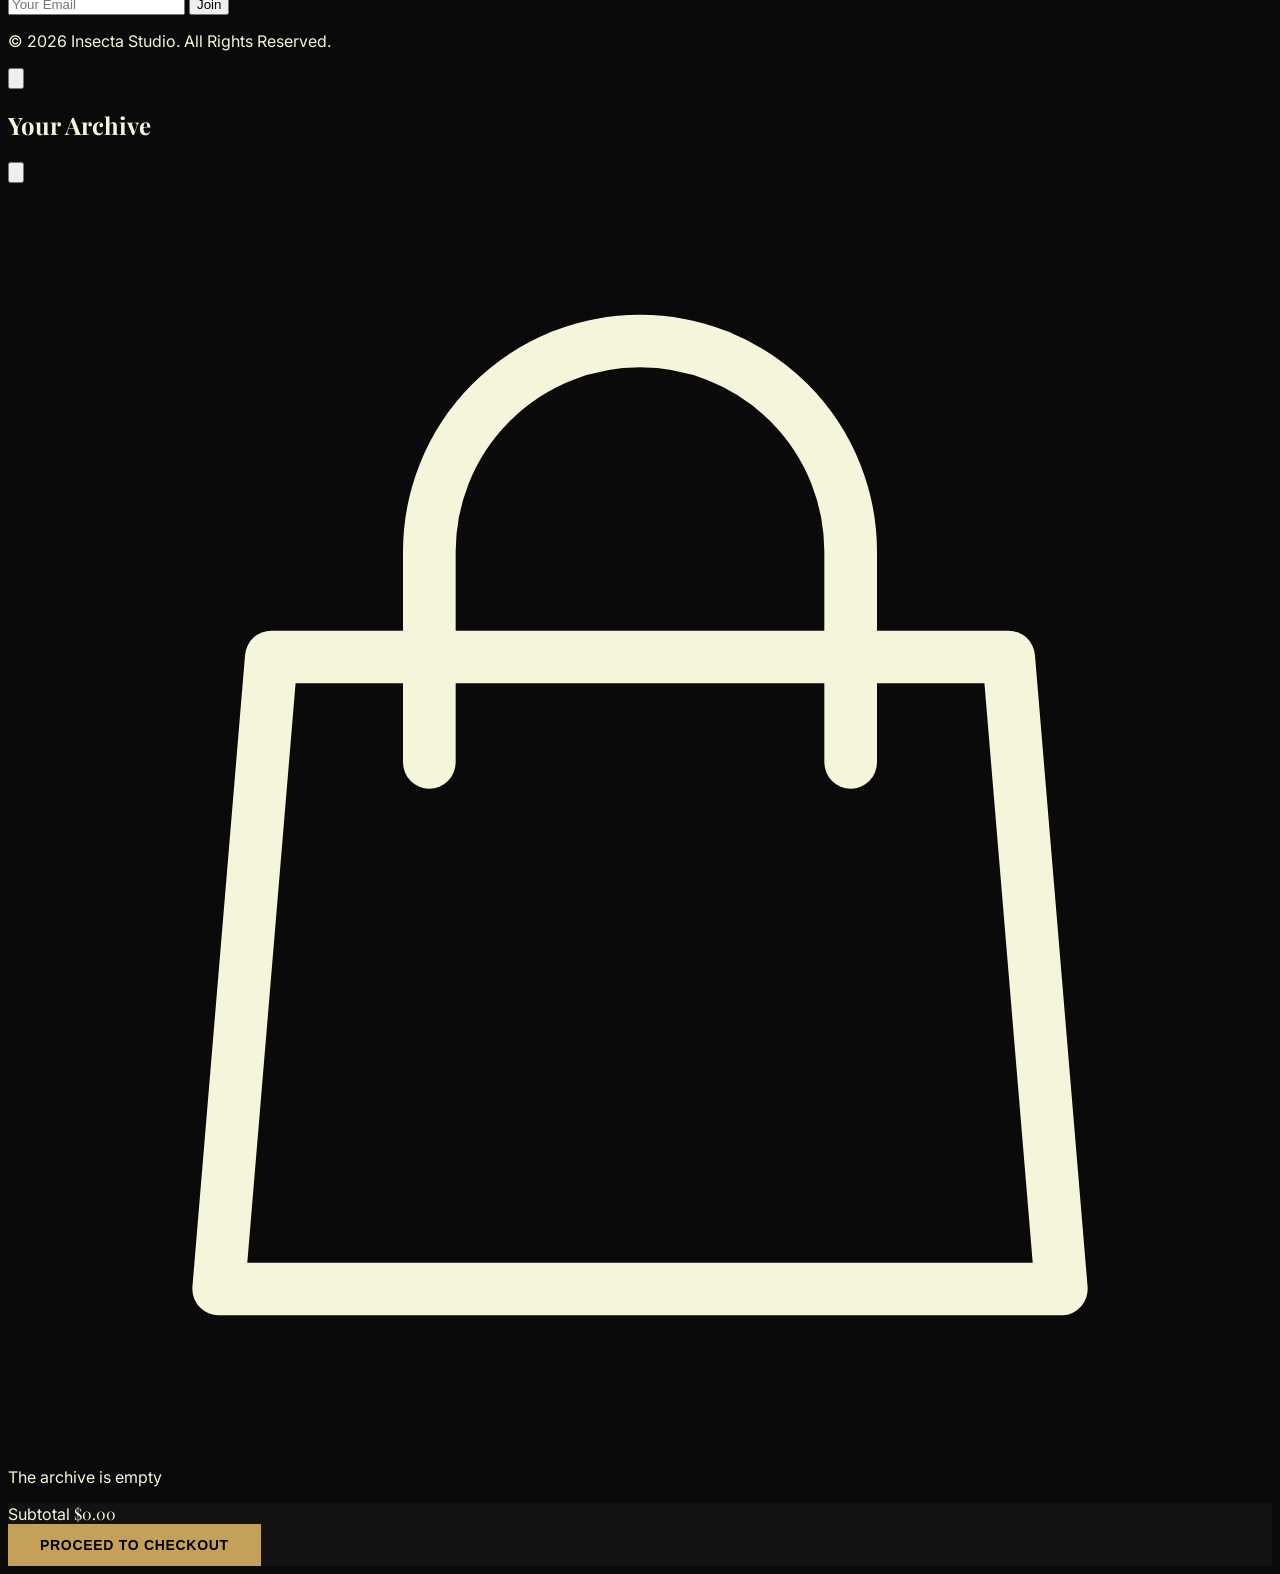
==== commit 16d9ebc3: "login" ====
--- a/about.html
+++ b/about.html
@@ -19,12 +19,7 @@
 <body>
     <!-- Navigation (Same) -->
     <header class="sticky top-0 w-full z-50 transition-all duration-300 py-6 glass">
-        <div class="absolute top-4 right-20 lg:static lg:flex items-center gap-2 lg:gap-4 z-[60]">
-            <button id="theme-toggle" class="utility-btn !w-8 !h-8 lg:!w-[var(--btn-height)] lg:!h-[var(--btn-height)]">
-                <svg class="theme-icon stroke-primary" fill="none" viewBox="0 0 24 24"></svg>
-            </button>
-            <button id="rtl-toggle" class="utility-btn !w-8 !h-8 lg:!w-[var(--btn-height)] lg:!h-[var(--btn-height)] text-[10px] font-bold uppercase">RTL</button>
-        </div>
+
 
         <nav class="container mx-auto px-6 flex justify-between items-center">
             <a href="index.html" class="flex items-center gap-3 group">
@@ -42,6 +37,10 @@
                 <li><a href="contact.html" class="nav-link">Contact</a></li>
             </ul>
             <div class="flex items-center gap-4">
+                <button id="theme-toggle" class="utility-btn fixed top-6 right-20 lg:static !w-8 !h-8 lg:!w-[var(--btn-height)] lg:!h-[var(--btn-height)] z-[100]">
+                    <svg class="theme-icon stroke-primary" fill="none" viewBox="0 0 24 24"></svg>
+                </button>
+                <button id="rtl-toggle" class="utility-btn fixed top-6 right-6 lg:static !w-8 !h-8 lg:!w-[var(--btn-height)] lg:!h-[var(--btn-height)] z-[100] text-[10px] font-bold uppercase">RTL</button>
                 <div class="hidden lg:flex items-center gap-4">
                     <button id="cart-btn" class="utility-btn relative">
                         <svg class="stroke-primary" fill="none" viewBox="0 0 24 24" stroke="currentColor" stroke-width="2"><path stroke-linecap="round" stroke-linejoin="round" d="M16 11V7a4 4 0 00-8 0v4M5 9h14l1 12H4L5 9z" /></svg>
@@ -53,7 +52,7 @@
                     <svg class="w-7 h-7" fill="none" stroke="currentColor" stroke-width="3" stroke-linecap="round" viewBox="0 0 24 24">
                         <path d="M4 6h16"></path>
                         <path d="M4 12h16"></path>
-                        <path d="M12 18h8"></path>
+                        <path d="M4 18h16"></path>
                     </svg>
                 </button>
             </div>
